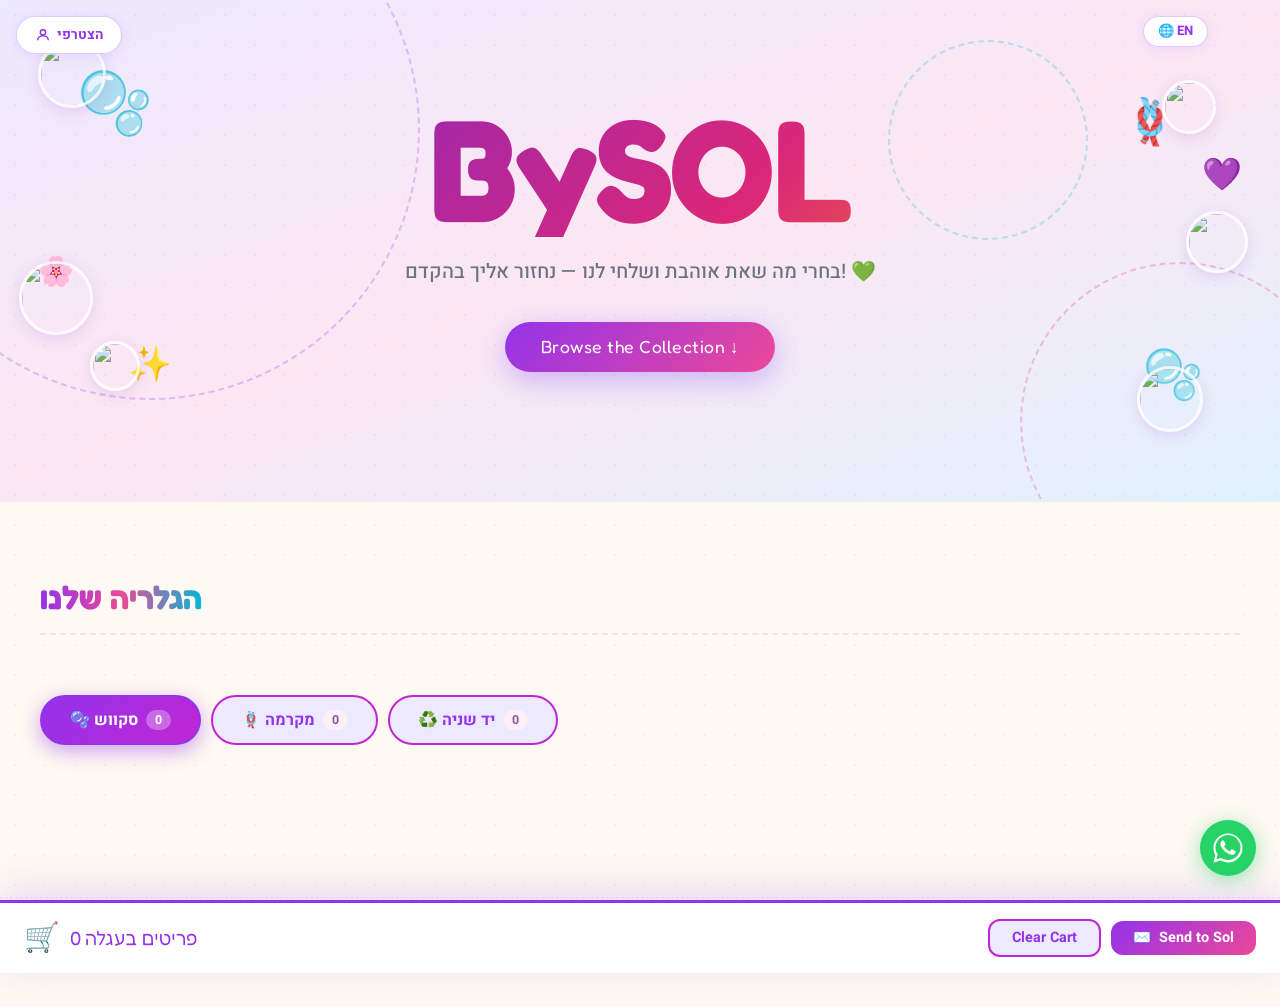
==== index.html @ fcae02ee "feat: set html lang=he dir=rtl as default + bump script v=14" ====
<!--
  BySOL — Slime & Macramé Shop
  Creator : Sol Ventura
  Version : 1.7
  Updated : 2026-06-08
-->
<!DOCTYPE html>
<html lang="he" dir="rtl">
<head>
  <meta charset="UTF-8"/>
  <meta name="viewport" content="width=device-width, initial-scale=1.0"/>
  <meta name="google-site-verification" content="s1tEIJts6XBBEKmQ_a1joGA5UiMg9QSO_iau49RVkS8" />
  <title>BySOL — סליים ומקרמה בעבודת יד | Sol Ventura</title>
  <meta name="description" content="BySOL — חנות סליים ומקרמה בעבודת יד של Sol Ventura. מגוון צבעים, טקסטורות וסגנונות. קנו אונליין ממש עכשיו!" />
  <link rel="canonical" href="https://venturatrend.co.il/" />

  <!-- Open Graph -->
  <meta property="og:type"        content="website" />
  <meta property="og:url"         content="https://venturatrend.co.il/" />
  <meta property="og:title"       content="BySOL — סליים ומקרמה בעבודת יד" />
  <meta property="og:description" content="חנות סליים ומקרמה בעבודת יד של Sol Ventura. מגוון צבעים, טקסטורות וסגנונות." />
  <meta property="og:image"       content="https://venturatrend.co.il/og-image.jpg" />
  <meta property="og:locale"      content="he_IL" />
  <meta property="og:site_name"   content="BySOL" />

  <!-- Twitter Card -->
  <meta name="twitter:card"        content="summary_large_image" />
  <meta name="twitter:title"       content="BySOL — סליים ומקרמה בעבודת יד" />
  <meta name="twitter:description" content="חנות סליים ומקרמה בעבודת יד של Sol Ventura." />
  <meta name="twitter:image"       content="https://venturatrend.co.il/og-image.jpg" />

  <!-- JSON-LD Structured Data -->
  <script type="application/ld+json">
  {
    "@context": "https://schema.org",
    "@graph": [
      {
        "@type": "WebSite",
        "@id": "https://venturatrend.co.il/#website",
        "url": "https://venturatrend.co.il/",
        "name": "BySOL",
        "description": "חנות סליים ומקרמה בעבודת יד של Sol Ventura",
        "inLanguage": "he"
      },
      {
        "@type": "Organization",
        "@id": "https://venturatrend.co.il/#organization",
        "name": "BySOL",
        "url": "https://venturatrend.co.il/",
        "logo": {
          "@type": "ImageObject",
          "url": "https://venturatrend.co.il/og-image.jpg"
        },
        "contactPoint": {
          "@type": "ContactPoint",
          "contactType": "customer service",
          "availableLanguage": "Hebrew"
        }
      },
      {
        "@type": "Store",
        "@id": "https://venturatrend.co.il/#store",
        "name": "BySOL",
        "url": "https://venturatrend.co.il/",
        "description": "חנות סליים ומקרמה בעבודת יד",
        "inLanguage": "he",
        "hasMap": "https://venturatrend.co.il/",
        "priceRange": "₪₪",
        "servesCuisine": null
      }
    ]
  }
  </script>
  <link rel="icon" href="data:image/svg+xml,<svg xmlns=%22http://www.w3.org/2000/svg%22 viewBox=%220 0 100 100%22><text y=%22.9em%22 font-size=%2290%22>🫏</text></svg>">
  <link rel="stylesheet" href="style.css?v=4">
</head>
<body>

<!-- PUBLIC VIEW -->
<div id="public-view">
  <header class="hero">
    <!-- Dashed rings -->
    <div class="hero-ring hero-ring-1"></div>
    <div class="hero-ring hero-ring-2"></div>
    <div class="hero-ring hero-ring-3"></div>
    <!-- Floating decorations -->
    <span class="float-deco" style="font-size:3.8rem;top:12%;left:6%;--dur:4.5s;--delay:0s;--r1:-8deg;--r2:6deg;--r3:-4deg">🫧</span>
    <span class="float-deco" style="font-size:2.8rem;top:18%;right:8%;--dur:5.5s;--delay:.8s;--r1:5deg;--r2:-7deg;--r3:3deg">🪢</span>
    <span class="float-deco" style="font-size:2.2rem;bottom:22%;left:10%;--dur:3.8s;--delay:.4s;--r1:-5deg;--r2:8deg;--r3:-6deg">✨</span>
    <span class="float-deco" style="font-size:3rem;bottom:18%;right:6%;--dur:5s;--delay:1.2s;--r1:7deg;--r2:-5deg;--r3:4deg">🫧</span>
    <span class="float-deco" style="font-size:1.8rem;top:50%;left:3%;--dur:4.2s;--delay:.6s;--r1:-4deg;--r2:6deg;--r3:-3deg">🌸</span>
    <span class="float-deco" style="font-size:2rem;top:30%;right:3%;--dur:6s;--delay:2s;--r1:6deg;--r2:-4deg;--r3:5deg">💜</span>
    <!-- Title -->
    <h1>BySOL</h1>
    <p class="hero-sub" data-i18n="heroSub">Pick what you love and send it to us — we'll get back to you soon! 💚</p>
    <div class="hero-cta">Browse the Collection ↓</div>
      <img class="hero-img-deco" fetchpriority="high" decoding="async" src="https://venturatrend.co.il/images/slime/1782496007569_IMG_0875.jpeg" alt="" style="width:68px;height:68px;top:8%;left:3%;--dur:4.8s;--delay:.3s;--r1:-6deg;--r2:4deg;--r3:-3deg">
    <img class="hero-img-deco" fetchpriority="high" decoding="async" src="https://venturatrend.co.il/images/slime/1782496113309_IMG_0871.jpeg" alt="" style="width:54px;height:54px;top:16%;right:5%;--dur:5.6s;--delay:1.1s;--r1:5deg;--r2:-6deg;--r3:3deg">
    <img class="hero-img-deco" fetchpriority="high" decoding="async" src="https://venturatrend.co.il/images/slime/1782496290277_IMG_0869.jpeg" alt="" style="width:74px;height:74px;top:52%;left:1.5%;--dur:4.2s;--delay:.7s;--r1:-4deg;--r2:7deg;--r3:-5deg">
    <img class="hero-img-deco" fetchpriority="high" decoding="async" src="https://venturatrend.co.il/images/slime/1782496226765_IMG_0866.jpeg" alt="" style="width:62px;height:62px;top:42%;right:2.5%;--dur:5.2s;--delay:1.5s;--r1:6deg;--r2:-5deg;--r3:4deg">
    <img class="hero-img-deco" fetchpriority="high" decoding="async" src="https://venturatrend.co.il/images/slime/1782496430067_IMG_0878.jpeg" alt="" style="width:50px;height:50px;bottom:22%;left:7%;--dur:6.1s;--delay:.2s;--r1:-5deg;--r2:4deg;--r3:-6deg">
    <img class="hero-img-deco" fetchpriority="high" decoding="async" src="https://venturatrend.co.il/images/slime/1782496071304_IMG_0868.jpeg" alt="" style="width:66px;height:66px;bottom:14%;right:6%;--dur:4.6s;--delay:2.1s;--r1:4deg;--r2:-8deg;--r3:5deg">
  </header>

  <main class="gallery-wrap">
    <div class="gallery-inner">
    <div class="action-bar">
      <h2 data-i18n="gallery">Our Gallery</h2>
      <div class="action-bar-right">
        <button class="btn btn-ghost" id="btn-clear-pub" onclick="clearSelection()" style="display:none;font-size:.82rem;padding:7px 14px">✕ Clear Cart</button>
        <button class="cart-icon-btn" id="cart-action-btn" onclick="sendMail()" style="display:none">
          🛒 Send to Sol
          <span class="cart-count-badge has-items" id="cart-badge-top">0</span>
        </button>
      </div>
    </div>

    <!-- Category tabs -->
    <div class="tab-bar">
      <button class="tab-btn slime-tab active" id="pub-tab-slime" onclick="switchPubTab('slime')">
        <span data-i18n="tabSquishy">🫧 Squishy</span> <span class="tab-count" id="pub-slime-count">0</span>
      </button>
      <button class="tab-btn macrame-tab" id="pub-tab-macrame" onclick="switchPubTab('macrame')">
        <span data-i18n="tabMacrame">🪢 Macramé</span> <span class="tab-count" id="pub-macrame-count">0</span>
      </button>
      <button class="tab-btn homemade-tab" id="pub-tab-homemade" onclick="switchPubTab('homemade')">
        <span data-i18n="tabHomemade">🏠 Home Made</span> <span class="tab-count" id="pub-homemade-count">0</span>
      </button>
    </div>

    <div class="tab-pane active" id="pub-slime-section">
      <div class="img-grid" id="pub-grid-slime"></div>
    </div>
    <div class="tab-pane" id="pub-macrame-section">
      <div class="img-grid" id="pub-grid-macrame"></div>
    </div>
    <div class="tab-pane" id="pub-homemade-section">
      <div class="img-grid" id="pub-grid-homemade"></div>
    </div>

    </div> <!-- /gallery-inner -->
  </main>

  <footer class="pub-footer">
    <a href="#" onclick="showLogin(); return false;">Admin Login</a>
    &nbsp;|&nbsp;
    <a href="privacy.html" style="font-size: .7rem; opacity: .7;">Privacy</a>
    <br>
    <span class="version-badge">BySOL · Sol Ventura · v1.0.0</span>
  </footer>
</div>

<!-- Floating send panel -->
<div class="send-panel" id="send-panel">
  <div class="send-panel-info">
    <span class="cart-panel-icon">🛒</span>
    <div class="cart-panel-text"><span id="panel-count">0</span> <span data-i18n="cartItems">items in your cart</span></div>
  </div>
  <div class="send-panel-btns">
    <button class="btn btn-ghost" onclick="clearSelection()">Clear Cart</button>
    <button class="btn btn-primary" onclick="sendMail()">✉️&nbsp; Send to Sol</button>
  </div>
</div>

<!-- LOGIN VIEW -->
<div id="login-view">
  <div class="login-card">
    <span class="lock-icon">🔐</span>
    <h2>Admin Login</h2>
    <p class="login-sub">BySOL Gallery Management</p>
    <div class="login-error" id="login-error">Incorrect username or password ❌</div>
    <div class="form-field">
      <label for="inp-user">Username</label>
      <input id="inp-user" type="text" placeholder="admin" autocomplete="off" spellcheck="false" onkeydown="if(event.key==='Enter') focusPass()" required>
    </div>
    <div class="form-field">
      <label for="inp-pass">Password</label>
      <input id="inp-pass" type="password" placeholder="••••••••" autocomplete="off" onkeydown="if(event.key==='Enter') doLogin()" required>
    </div>
    <button class="btn-login-submit" onclick="doLogin()">Login →</button>
    <p class="login-back-link"><a href="#" onclick="showPublic(); return false;">← Back to Gallery</a></p>
  </div>
</div>

<!-- ADMIN VIEW -->
<div id="admin-view">
  <nav class="admin-nav">
    <div class="brand">BySOL <em>| Admin</em> <span class="version-badge" style="margin-top:0;margin-left:8px">Sol Ventura · v1.0.0</span></div>
    <div class="admin-nav-right">
      <button class="btn btn-ghost" onclick="showPublic()" style="font-size:.85rem;padding:8px 16px">👁&nbsp; יציאה מ-Admin</button>
    </div>
  </nav>

  <div class="admin-body">

    <div class="stats-bar">
      <div class="stat-card"><div class="stat-num" id="stat-slime">0</div><div class="stat-lbl">🫧 Squishies</div></div>
      <div class="stat-card macrame"><div class="stat-num" id="stat-macrame">0</div><div class="stat-lbl">🪢 Macramé</div></div>
      <div class="stat-card homemade-card"><div class="stat-num" id="stat-homemade">0</div><div class="stat-lbl">🏠 Home Made</div></div>
    </div>

    <div class="cloud-chips">
      <span class="chip chip-bad" id="chip-github">🐙 GitHub: Not Set</span>
      <span class="chip chip-bad" id="chip-w3f">✉️ Web3Forms: Not Set</span>
    </div>

    
    <!-- Image Optimizer Tool -->
    <div class="settings-card" style="margin-top:16px;">
      <div style="padding:16px 20px 14px;display:flex;align-items:center;gap:12px;flex-wrap:wrap;">
        <span style="font-size:1rem;font-weight:700;color:#4f3b8c;">&#x1F5DC; Image Optimizer</span>
        <button id="batch-opt-btn" onclick="window.batchOptimizeImages&&window.batchOptimizeImages()" style="background:linear-gradient(135deg,#7c3aed,#a855f7);color:#fff;border:none;border-radius:8px;padding:8px 18px;font-size:.9rem;cursor:pointer;font-weight:600;transition:opacity .2s;" onmouseover="this.style.opacity='.8'" onmouseout="this.style.opacity='1'">&#9654; Run Optimizer</button>
        <span id="batch-opt-status" style="font-size:.85rem;color:#6b7280;min-width:0;"></span>
      </div>
    </div>
    <!-- Settings -->
    <div class="settings-card">
      <button class="settings-toggle" onclick="toggleSettings()">
        <span class="s-left">⚙️ Settings</span>
        <span class="s-status bad" id="settings-status">Not Configured</span>
      </button>
      <div class="settings-body" id="settings-body">

        <!-- GitHub -->
        <div class="service-section">
          <div class="service-title">🐙 GitHub — Image & Catalog Storage</div>
          <div class="service-body">
            <div class="setup-guide">
              <strong>One-time setup — Personal Access Token:</strong>
              <ol>
                <li>GitHub → click your profile picture (top right) → <strong>Settings</strong></li>
                <li>Scroll to the bottom of the left sidebar → <strong>Developer settings</strong></li>
                <li><strong>Personal access tokens</strong> → <strong>Fine-grained tokens</strong> → <strong>Generate new token</strong></li>
                <li>Token name: <code>SOL-CO</code> | Expiration: <strong>No expiration</strong></li>
                <li>Repository access → <strong>Only select repositories</strong> → choose <code>SOL-CO</code></li>
                <li>Permissions → Repository permissions → <strong>Contents: Read and write</strong></li>
                <li>Click <strong>Generate token</strong> — copy it immediately! (shown only once)</li>
              </ol>
            </div>
            <div class="sfield">
              <label>GITHUB REPO</label>
              <input id="s-gh-repo" type="text" value="hilikventura/SOL-CO" readonly style="background:#f1f5f9;color:#64748b;cursor:default" aria-label="GitHub Repository" required>
            </div>
            <div class="sfield">
              <label>PERSONAL ACCESS TOKEN</label>
              <div style="display:flex;gap:8px;align-items:center;">
                <input id="s-gh-token" type="password" placeholder="github_pat_..." style="flex:1" aria-label="Personal Access Token">
                <button onclick="testGithubConnection()" style="white-space:nowrap;padding:8px 14px;border:none;border-radius:10px;background:#8b5cf6;color:#fff;font-weight:700;cursor:pointer;font-size:13px;">🔗 Test</button>
              </div>
              <div id="gh-test-result" style="margin-top:6px;font-size:13px;display:none;"></div>
            </div>
            <div class="sfield">
              <label>CUSTOM DOMAIN (optional — leave blank to use GitHub Pages URL)</label>
              <input id="s-custom-domain" type="text" placeholder="bysolco.com" aria-label="Custom Domain (optional)">
            </div>
          </div>
        </div>

        <!-- Web3Forms -->
        <div class="service-section">
          <div class="service-title">✉️ Web3Forms — Email Sending</div>
          <div class="service-body">
            <div class="setup-guide">
              <strong>One-time setup:</strong>
              <ol>
                <li>Go to <a href="https://web3forms.com" target="_blank" rel="noopener">web3forms.com</a></li>
                <li>Enter <strong>solventura1215@gmail.com</strong> and confirm via email</li>
                <li>Copy the <strong>Access Key</strong></li>
              </ol>
            </div>
            <div class="sfield">
              <label>WEB3FORMS ACCESS KEY</label>
              <input id="s-w3f-key" type="text" placeholder="xxxxxxxx-xxxx-xxxx-xxxx-xxxxxxxxxxxx" aria-label="Web3Forms Access Key" required>
            </div>
            <div class="sfield">
              <label>EMAILJS SERVICE ID</label>
              <input id="s-ejs-service" type="text" placeholder="service_xxxxxxx" autocomplete="off" style="font-family:monospace"/>
            </div>
            <div class="sfield">
              <label>EMAILJS TEMPLATE ID</label>
              <input id="s-ejs-template" type="text" placeholder="template_xxxxxxx" autocomplete="off" style="font-family:monospace"/>
            </div>
            <div class="sfield">
              <label>EMAILJS PUBLIC KEY</label>
              <input id="s-ejs-pubkey" type="text" placeholder="xxxxxxxxxxxxxxxxxxxx" autocomplete="off" style="font-family:monospace"/>
            </div>
            <div class="sfield">
              <label>🍌 GEMINI AI KEY</label>
              <input id="s-gemini-key" type="text" placeholder="AIzaSy..." autocomplete="off" style="font-family:monospace">
              <small style="color:var(--muted);font-size:11px;display:block;margin-top:4px">→ aistudio.google.com › Get API Key (free)</small>
            </div>
          </div>
        </div>

        <button class="btn-save-settings" onclick="saveSettings()">💾 Save Settings</button>
      </div>
    </div>

    <!-- Upload zones -->
    <div class="upload-grid">
      <div class="upload-cat-wrap">
        <div class="upload-cat-label">🫧 Squishy Images</div>
        <div class="upload-zone" id="upload-zone-slime"
             onclick="document.getElementById('file-input-slime').click()"
             ondragover="onDragOver(event,'slime')" ondragleave="onDragLeave(event,'slime')" ondrop="onDrop(event,'slime')">
          <span class="upload-icon">📤</span>
          <h3>Drag or click to upload</h3>
          <p>JPG · PNG · WEBP · GIF</p>
          <span class="upload-hint">+ Add Squishy</span>
        </div>
        <input type="file" id="file-input-slime" accept="image/*" multiple onchange="handleUpload(this.files,'slime')" style="display:none"/ aria-label="Upload Slime images">
      </div>
      <div class="upload-cat-wrap">
        <div class="upload-cat-label">🪢 Macramé Images</div>
        <div class="upload-zone macrame-zone" id="upload-zone-macrame"
             onclick="document.getElementById('file-input-macrame').click()"
             ondragover="onDragOver(event,'macrame')" ondragleave="onDragLeave(event,'macrame')" ondrop="onDrop(event,'macrame')">
          <span class="upload-icon">📤</span>
          <h3>Drag or click to upload</h3>
          <p>JPG · PNG · WEBP · GIF</p>
          <span class="upload-hint">+ Add Macramé</span>
        </div>
        <input type="file" id="file-input-macrame" accept="image/*" multiple onchange="handleUpload(this.files,'macrame')" style="display:none"/ aria-label="Upload Macramé images">
      </div>
      <div class="upload-cat-wrap">
        <div class="upload-cat-label">🏠 Home Made Images</div>
        <div class="upload-zone homemade-zone" id="upload-zone-homemade"
             onclick="document.getElementById('file-input-homemade').click()"
             ondragover="onDragOver(event,'homemade')" ondragleave="onDragLeave(event,'homemade')" ondrop="onDrop(event,'homemade')">
          <span class="upload-icon">📤</span>
          <h3>Drag or click to upload</h3>
          <p>JPG · PNG · WEBP · GIF</p>
          <span class="upload-hint">+ Add Home Made</span>
        </div>
        <input type="file" id="file-input-homemade" accept="image/*" multiple onchange="handleUpload(this.files,'homemade')" style="display:none"/ aria-label="Upload Home Made images">
      </div>
    </div>

    <!-- Upload details modal -->
    <div class="udm-overlay" id="udm-overlay" style="display:none">
      <div class="udm-box">
        <h3>📝 Product Details</h3>
        <div class="udm-file" id="udm-filename"></div>
        <label class="udm-label">Product Name <span class="udm-required">*</span></label>
        <label for="udm-name">Product Name</label>
          <input class="udm-input" id="udm-name" type="text" placeholder="e.g. Pink Cloud Slime"
               oninput="this.classList.remove('err'); document.getElementById('udm-name-err').classList.remove('show')"
               onkeydown="if(event.key==='Enter') udmConfirm()" required>
        <div class="udm-err-msg" id="udm-name-err">Please enter a product name</div>
        <label class="udm-label">Price (₪) <span class="udm-required">*</span></label>
        <label for="udm-price">Price (₪)</label>
          <input class="udm-input" id="udm-price" type="number" min="1" step="1" placeholder="e.g. 45"
               oninput="this.classList.remove('err'); document.getElementById('udm-price-err').classList.remove('show')"
               onkeydown="if(event.key==='Enter') udmConfirm()" required min="0">
        <div class="udm-err-msg" id="udm-price-err">Please enter a valid price</div>
        <div class="udm-btns">
          <button class="udm-btn-cancel" onclick="udmCancel()">Cancel</button>
          <button class="udm-btn-ok"     onclick="udmConfirm()">✓ Upload</button>
        </div>
      </div>
    </div>

    <div class="upload-progress" id="upload-progress">
      <div style="font-size:.88rem;font-weight:700;color:var(--purple)">Uploading... <span id="prog-text"></span></div>
      <div class="progress-bar-track"><div class="progress-bar-fill" id="prog-fill"></div></div>
    </div>

    <div class="section-header">
      <h3>All Gallery Images</h3>
      <button class="btn btn-red" style="font-size:.85rem;padding:8px 16px" onclick="deleteAll()">🗑&nbsp; Delete All</button>
    </div>

    <!-- Admin category tabs -->
    <div class="admin-tab-bar">
      <button class="admin-tab-btn slime-tab active" id="admin-tab-slime" onclick="switchAdminTab('slime')">
        🫧 Squishy <span id="admin-slime-count">0</span>
      </button>
      <button class="admin-tab-btn macrame-tab" id="admin-tab-macrame" onclick="switchAdminTab('macrame')">
        🪢 Macramé <span id="admin-macrame-count">0</span>
      </button>
      <button class="admin-tab-btn homemade-tab" id="admin-tab-homemade" onclick="switchAdminTab('homemade')">
        🏠 Home Made <span id="admin-homemade-count">0</span>
      </button>
    </div>

    <div class="tab-pane active" id="admin-slime-pane">
      <div class="admin-grid" id="admin-grid-slime"></div>
    </div>
    <div class="tab-pane" id="admin-macrame-pane">
      <div class="admin-grid" id="admin-grid-macrame"></div>
    </div>
    <div class="tab-pane" id="admin-homemade-pane">
      <div class="admin-grid" id="admin-grid-homemade"></div>
    </div>

  </div>
</div>

<!-- Lightbox -->
<div class="lightbox-overlay" id="lightbox" onclick="closeLightbox(event)">
  <button class="lightbox-close" onclick="closeLightbox()">✕</button>
  <img class="lightbox-img" id="lightbox-img" src="[data-uri]" alt="" />
  <div class="lightbox-title" id="lightbox-title"></div>
</div>

<!-- Contact modal -->
<div class="modal-overlay" id="contact-modal" onclick="closeContactModal(event)">
  <div class="modal-box">
    <div class="contact-modal-title"><span style="font-size:1.6rem">📋</span><h3 data-he="הפרטים שלך" data-en="Your Details">Your Details</h3></div>
    <p class="contact-modal-sub" data-he="מלאו את הפרטים שלכם ונחזור אלייכם בקרוב 💚" data-en="Fill in your details and we'll get back to you soon 💚">Fill in your details and we'll get back to you soon 💚</p>
    <div class="contact-modal-grid">
      <div class="cfield"><label for="c-name" data-he="שם מלא *" data-en="Full Name *">Full Name *</label><input id="c-name" type="text" placeholder="Jane Smith" required></div>
      <div class="cfield"><label for="c-phone" data-he="טלפון *" data-en="Phone *">Phone *</label><input id="c-phone" type="tel" placeholder="+1-555-0000" required></div>
      <div class="cfield"><label for="c-email" data-he="אימייל" data-en="Email">Email</label><input id="c-email" type="email" placeholder="jane@gmail.com" /></div>
      <div class="cfield"><label for="c-address" data-he="כתובת" data-en="Address">Address</label><input id="c-address" type="text" placeholder="Street, City" /></div>
    </div>
    <div class="contact-err" id="contact-err">Please fill in name and phone ❌</div>
    <div class="modal-footer">
      <button class="btn btn-ghost" onclick="closeContactModal()">Cancel</button>
      <button class="btn btn-primary" onclick="submitWithContact()">✉️ Send to Sol</button>
    </div>
  </div>
</div>

<!-- Fallback modal -->
<div class="modal-overlay" id="fallback-modal" onclick="closeFallbackModal(event)">
  <div class="modal-box">
    <h3>📋 Selected Items</h3>
    <p>Copy the text below and send it to Sol manually via WhatsApp or email.</p>
    <textarea class="modal-textarea" id="fallback-text" rows="9" readonly aria-label="Order summary text"></textarea>
    <div class="modal-footer">
      <button class="btn btn-ghost" onclick="closeFallbackModal()">Close</button>
      <button class="btn btn-primary" onclick="copyFallbackText()">📋 Copy Text</button>
    </div>
  </div>
</div>

<div class="toast" id="toast"></div>



  

<!-- ══ MEMBER NAV ══ -->
<div class="member-nav">
  <button class="member-btn" id="member-btn" onclick="openAuthModal()">
    <svg viewBox="0 0 24 24" fill="none" stroke="currentColor" stroke-width="2.2"><circle cx="12" cy="8" r="4"/><path d="M4 20c0-4 3.6-7 8-7s8 3 8 7"/></svg>
    <span id="member-label" data-i18n="join">הצטרפי</span>
  </button>
</div>

<!-- Language toggle -->
<button class="lang-toggle" id="lang-toggle" onclick="toggleLang()" title="Switch language / החלף שפה">🌐 EN</button>

<!-- WhatsApp contact button -->
<a class="wa-btn" id="wa-btn" title="Chat on WhatsApp" onclick="(function(){var p=['972','584','456','558'];var msg=document.getElementById('wa-msg');var txt=msg?(window.i18n&&window.i18n('waMsg')||msg.dataset.he):'היי סול! 👋';var isMobile=/iPhone|Android/i.test(navigator.userAgent);var base=isMobile?'https://api.whatsapp.com/send':'https://web.whatsapp.com/send';window.open(base+'?phone='+p.join('')+'&text='+encodeURIComponent(txt),'_blank');return false;})()" href="#" aria-label="WhatsApp">
  <svg viewBox="0 0 32 32" xmlns="http://www.w3.org/2000/svg"><path d="M16 .5C7.44.5.5 7.44.5 16c0 2.83.74 5.49 2.04 7.8L.5 31.5l7.93-2.08A15.45 15.45 0 0016 31.5C24.56 31.5 31.5 24.56 31.5 16S24.56.5 16 .5zm0 28.3a13.28 13.28 0 01-6.77-1.85l-.49-.29-5.07 1.33 1.35-4.93-.32-.51A13.3 13.3 0 1116 28.8zm7.3-9.97c-.4-.2-2.36-1.16-2.73-1.3-.37-.13-.63-.2-.9.2s-1.03 1.3-1.26 1.57c-.23.27-.47.3-.87.1-.4-.2-1.69-.62-3.22-1.98-1.19-1.06-1.99-2.37-2.22-2.77-.23-.4-.02-.61.17-.81.18-.18.4-.47.6-.7.2-.23.27-.4.4-.67.13-.27.07-.5-.03-.7-.1-.2-.9-2.16-1.23-2.96-.32-.78-.65-.67-.9-.68h-.77c-.27 0-.7.1-1.06.5s-1.4 1.37-1.4 3.33 1.44 3.87 1.64 4.13c.2.27 2.83 4.32 6.86 6.06.96.41 1.7.66 2.29.85.96.3 1.84.26 2.53.16.77-.12 2.36-.97 2.7-1.9.33-.93.33-1.73.23-1.9-.1-.17-.37-.27-.77-.47z"/></svg>
</a>
<span id="wa-msg" data-he="היי סול! 👋 ראיתי את החנות שלך ורציתי לשאול..." data-en="Hey Sol! 👋 I saw your shop and wanted to ask..." style="display:none"></span>

<!-- ══ AUTH MODAL ══ -->
<div id="auth-modal" class="modal-overlay" style="display:none" onclick="if(event.target===this)closeAuthModal()">
  <div class="auth-box">
    <button class="auth-close" onclick="closeAuthModal()">✕</button>

    <!-- Login Panel -->
    <div id="panel-login">
      <div class="auth-tabs">
        <button class="auth-tab active" onclick="switchAuthTab('login')" data-i18n="loginTab">כניסה</button>
        <button class="auth-tab" onclick="switchAuthTab('register')" data-i18n="registerTab">הצטרפות</button>
      </div>
      <h2 data-i18n="welcomeTitle">ברוכה הבאה 💜</h2>
      <p class="auth-sub" data-i18n="enterDetails">הכניסי את הפרטים שלך</p>
      <input class="auth-input" id="login-email" type="email" placeholder="אימייל" data-i18n-placeholder="emailPh" autocomplete="email" />
      <input class="auth-input" id="login-pass" type="password" placeholder="סיסמה" data-i18n-placeholder="passPh" autocomplete="current-password" />
      <div class="auth-err" id="login-err"></div>
      <button class="btn btn-primary auth-btn" onclick="doMemberLogin()" data-i18n="loginBtn">כניסה לאזור החברות</button>
      <button class="auth-forgot-link" onclick="switchAuthTab('forgot')" data-i18n="forgotLink">שכחתי סיסמה</button>
    </div>

    <!-- Register Panel -->
    <div id="panel-register" style="display:none">
      <div class="auth-tabs">
        <button class="auth-tab" onclick="switchAuthTab('login')" data-i18n="loginTab">כניסה</button>
        <button class="auth-tab active" onclick="switchAuthTab('register')" data-i18n="registerTab">הצטרפות</button>
      </div>
      <h2 data-i18n="joinTitle">הצטרפי למשפחה 🌸</h2>
      <p class="auth-sub" data-i18n="joinSub">חברות מקבלות 10% הנחה ותוכן בלעדי</p>
      <input class="auth-input" id="reg-name" type="text" placeholder="שם פרטי" data-i18n-placeholder="firstNamePh" autocomplete="given-name" />
      <input class="auth-input" id="reg-email" type="email" placeholder="אימייל" data-i18n-placeholder="emailPh" autocomplete="email" oninput="checkRegEmail(this.value)" />
      <div id="reg-exists-hint" style="display:none" class="auth-exists-hint" data-i18n-html="existsHint"><span data-i18n="existsHintText">כתובת זו כבר רשומה — </span><button class="auth-inline-link" onclick="switchAuthTab('login')" data-i18n="loginInstead">התחברי במקום</button></div>
      <input class="auth-input" id="reg-pass" type="password" placeholder="סיסמה (6+ תווים)" data-i18n-placeholder="passMinPh" autocomplete="new-password" />
      <div class="auth-err" id="reg-err"></div>
      <button class="btn btn-primary auth-btn" onclick="doMemberRegister()" data-i18n="joinFreeBtn">הצטרפות חינם ✨</button>
    </div>

    <!-- Forgot Password Panel -->
    <div id="panel-forgot" style="display:none">
      <div class="auth-tabs"><button class="auth-tab" onclick="switchAuthTab('login')" data-i18n="loginTab">כניסה</button><button class="auth-tab" onclick="switchAuthTab('register')" data-i18n="registerTab">הצטרפות</button></div>
      <h2 data-i18n="resetTitle">שחזור סיסמא 🔑</h2>
      <div id="forgot-step1">
        <p class="auth-sub" data-i18n="resetSub">הכניסי את האימייל שלך ונשלח קישור לאיפוס הסיסמא</p>
        <input class="auth-input" id="forgot-email" type="email" placeholder="אימייל רשום" data-i18n-placeholder="regEmailPh" autocomplete="email" />
        <div class="auth-err" id="forgot-err"></div>
        <div class="auth-success" id="forgot-ok" style="display:none"></div>
        <button class="btn btn-primary auth-btn" onclick="doSendResetLink()" data-i18n="sendResetBtn">שלח קישור לאיפוס 📧</button>
        <button class="btn btn-ghost" style="width:100%;margin-top:8px" onclick="switchAuthTab('login')" data-i18n="backToLogin">← חזרה לכניסה</button>
      </div>
      <div id="forgot-step2" style="display:none">
        <p class="auth-sub" data-i18n="enterNewPass">הכניסי סיסמא חדשה</p>
        <input class="auth-input" id="forgot-newpass" type="password" placeholder="סיסמא חדשה (6+ תווים)" data-i18n-placeholder="newPassPh" autocomplete="new-password" />
        <input class="auth-input" id="forgot-newpass2" type="password" placeholder="אימות סיסמא" data-i18n-placeholder="confirmPassPh" autocomplete="new-password" />
        <div class="auth-err" id="forgot-err2"></div>
        <div class="auth-success" id="forgot-ok2" style="display:none"></div>
        <button class="btn btn-primary auth-btn" onclick="doSetNewPassword()" data-i18n="savePassBtn">שמירת סיסמא חדשה ✅</button>
      </div>
    </div>

    <!-- Profile Panel -->
    <div id="panel-profile" style="display:none">
      <div class="member-avatar">💜</div>
      <h2 id="profile-greeting">שלום!</h2>
      <div class="member-vip-badge" data-i18n="vipBadge">✨ חברה VIP</div>
      <ul class="member-perks">
        <li data-i18n="perk1">10% הנחה על כל המוצרים</li>
        <li data-i18n="perk2">גישה לתוכן בלעדי</li>
        <li data-i18n="perk3">עגלת קניות שמורה</li>
      </ul>
      <button class="auth-logout" onclick="doMemberLogout()" data-i18n="logout">התנתקות</button>
    </div>
  </div>
</div>





<link rel="preconnect" href="https://cdn.jsdelivr.net" crossorigin>
  <link rel="preconnect" href="https://fonts.googleapis.com">
  <link rel="preconnect" href="https://fonts.gstatic.com" crossorigin>
  





<!-- DK popup -->
<div id="dk-popup">
  <div id="dk-bbl" data-i18n="dkBbl">Great choice! Thanks ��💜</div>
  <video id="dk-img" src="images/donky.mp4" playsinline webkit-playsinline muted preload="auto" style="display:block"></video>
</div>

  <script defer src="https://cdn.jsdelivr.net/npm/browser-image-compression@2.0.2/dist/browser-image-compression.min.js"></script>
  <script defer src="https://cdn.jsdelivr.net/npm/@emailjs/browser@4/dist/email.min.js"></script>
  <script defer src="script.js?v=14"></script>
</body>
</html>
---- style.css ----
@import url('https://fonts.googleapis.com/css2?family=Fredoka+One&family=Heebo:wght@300;400;600;700;800&display=swap');
    *, *::before, *::after { box-sizing: border-box; margin: 0; padding: 0; }
    :root {
      --green:   #4ade80;
      --teal:    #2dd4bf;
      --purple:  #A855C8;
      --purple2: #D08BE0;
      --pink:    #F472B6;
      --amber:   #f59e0b;
      --bg:      #FDF0FA;
      --surface: #FEF7FF;
      --text:    #2D1A3D;
      --muted:   #8B5A9A;
      --border:  #E8C7F0;
      --radius:  16px;
      --shadow:  0 4px 20px rgba(168,85,200,.10);
      --shadow-lg: 0 12px 40px rgba(168,85,200,.18);
    }
    html { scroll-behavior: smooth; }
    body {
      font-family: 'Heebo', Arial, sans-serif;
      background: var(--bg); color: var(--text);
      min-height: 100vh; direction: ltr;
      -webkit-font-smoothing: antialiased;
    }
    .view { display: none; }
    #public-view { display: block; }
    #login-view  { display: flex; }
    #admin-view  { display: block; }
    body.show-login #public-view, body.show-login #admin-view,
    body.show-admin #public-view, body.show-admin #login-view { display: none; }
    body.show-login #login-view { display: flex; }
    body.show-admin #admin-view { display: block; }
    body:not(.show-login):not(.show-admin) #login-view,
    body:not(.show-login):not(.show-admin) #admin-view { display: none; }
    .btn {
      display: inline-flex; align-items: center; justify-content: center; gap: 6px;
      border: none; cursor: pointer; border-radius: 12px;
      font-family: 'Heebo', Arial, sans-serif; font-weight: 700; font-size: .9rem;
      padding: 10px 22px;
      transition: transform .15s, box-shadow .15s, opacity .15s, background .15s;
      white-space: nowrap; line-height: 1;
    }
    .btn:hover:not(:disabled) { transform: translateY(-2px); box-shadow: 0 8px 24px rgba(0,0,0,.16); }
    .btn:active:not(:disabled) { transform: translateY(0); }
    .btn:disabled { opacity: .38; cursor: not-allowed; transform: none !important; box-shadow: none !important; }
    .btn-primary { background: linear-gradient(135deg, var(--purple), var(--pink)); color: #fff; }
    .btn-ghost   { background: #ede9fe; border: 2px solid var(--purple2); color: var(--purple); font-weight: 700; }
    .btn-ghost:hover:not(:disabled) { background: var(--purple); color: #fff; border-color: var(--purple); }
    .btn-red     { background: #fef2f2; color: #dc2626; border: none; }
    .btn-red:hover:not(:disabled) { background: #fee2e2; }
    #public-view { min-height: 100vh; display: flex; flex-direction: column; background: #fef9f2; }
    .float-deco {
      position: absolute; pointer-events: none; user-select: none;
      animation: floatDeco var(--dur,5s) ease-in-out infinite;
      animation-delay: var(--delay,0s); will-change: transform;
    }
    @keyframes floatDeco {
      0%,100% { transform: translate(var(--px,0px),calc(0px   + var(--py,0px))) rotate(var(--r1,-6deg)) scale(1); }
      40%     { transform: translate(var(--px,0px),calc(-22px  + var(--py,0px))) rotate(var(--r2, 8deg)) scale(1.06); }
      70%     { transform: translate(var(--px,0px),calc(-10px  + var(--py,0px))) rotate(var(--r3,-3deg)) scale(0.97); }
    }
    .hero-img-deco {
      position: absolute; pointer-events: none; border-radius: 50%;
      object-fit: cover; will-change: transform;
      animation: floatDeco var(--dur,5s) ease-in-out infinite;
      animation-delay: var(--delay,0s);
      border: 3px solid rgba(255,255,255,.85);
      box-shadow: 0 4px 16px rgba(168,85,200,.22);
      opacity: .9;
    }
    .hero {
      background: linear-gradient(160deg, #FEF7FF 0%, #FDF0FA 55%, #F5E0FF 100%);
      padding: 100px 24px 130px; text-align: center; position: relative; overflow: hidden;
    }
    .hero-ring {
      position: absolute; border-radius: 50%; border: 2px dashed;
      pointer-events: none;
    }
    .hero-ring-1 { width:540px;height:540px; top:-140px; left:-120px; border-color:rgba(139,92,246,.12); will-change:transform,opacity; }
    .hero-ring-2 { width:320px;height:320px; bottom:-80px; right:-60px; border-color:rgba(244,114,182,.15); will-change:transform,opacity; }
    .hero-ring-3 { width:200px;height:200px; top:40px; right:15%; border-color:rgba(45,212,191,.2); will-change:transform,opacity; }
    .hero h1 {
      font-family: 'Fredoka One', cursive;
      font-size: clamp(4.5rem, 14vw, 9rem);
      line-height: .95; letter-spacing: -3px; position: relative;
      background: linear-gradient(135deg, #6d28d9 0%, #db2777 60%, #f59e0b 100%);
      -webkit-background-clip: text; -webkit-text-fill-color: transparent; background-clip: text;
    }
    .hero-sub {
      color: #6b7280; margin-top: 20px; position: relative;
      font-size: clamp(1rem, 2.5vw, 1.25rem); font-weight: 500; max-width: 480px; margin-inline: auto;
    }
    .hero-cta {
      display: inline-block; margin-top: 36px; position: relative;
      background: linear-gradient(135deg, var(--purple), var(--pink));
      color: #fff; border-radius: 999px; padding: 14px 36px;
      font-family: 'Fredoka One', cursive; font-size: 1.1rem; letter-spacing: .5px;
      box-shadow: 0 8px 30px rgba(139,92,246,.4); cursor: pointer;
      animation: ctaPulse 3s ease-in-out infinite;
    }
    @keyframes ctaPulse {
      0%,100% { box-shadow: 0 8px 30px rgba(139,92,246,.4); }
      50%      { box-shadow: 0 12px 40px rgba(139,92,246,.65); }
    }
    @keyframes heroFloat {
      0%,100% { transform: translateY(0) rotate(-3deg); }
      50%      { transform: translateY(-16px) rotate(3deg); }
    }
    .gallery-wrap {
      flex: 1; padding: 60px 24px 120px; position: relative;
      background: #fef9f2;
    }
    .gallery-wrap::before {
      content: ''; position: fixed; inset: 0; z-index: 0;
      background-image: radial-gradient(circle, rgba(139,92,246,.07) 1px, transparent 1px);
      background-size: 30px 30px; pointer-events: none;
    }
    .gallery-inner { max-width: 1200px; margin: 0 auto; position: relative; z-index: 1; }
    .action-bar {
      position: sticky; top: 0; z-index: 100;
      background: rgba(254,249,242,.95); backdrop-filter: blur(14px);
      border-bottom: 2px dashed rgba(139,92,246,.13);
      padding: 16px 0; margin-bottom: 60px;
      display: flex; align-items: center; justify-content: space-between; gap: 12px; flex-wrap: wrap;
    }
    .action-bar h2 { font-family: 'Fredoka One', cursive; font-size: 1.6rem; color: var(--text); }
    .action-bar-right { display: flex; align-items: center; gap: 10px; flex-wrap: wrap; }
    .sel-badge {
      background: var(--purple); color: #fff; border-radius: 999px; padding: 5px 16px;
      font-size: .84rem; font-weight: 700; opacity: 0; transform: scale(.85);
      transition: opacity .2s, transform .2s; pointer-events: none;
    }
    .sel-badge.visible { opacity: 1; transform: scale(1); }
    .tab-bar {
      display: flex; gap: 10px; margin-bottom: 32px; flex-wrap: wrap;
    }
    .tab-btn {
      display: flex; align-items: center; gap: 8px;
      padding: 11px 28px; border-radius: 999px; border: 2px solid var(--purple2);
      background: #ede9fe; font-weight: 800; cursor: pointer; font-size: 1rem;
      font-family: 'Heebo', sans-serif; transition: all .2s; color: var(--purple);
    }
    .tab-btn:hover { border-color: var(--purple); background: #ddd6fe; color: var(--purple); }
    .tab-btn.active.slime-tab  { background: var(--purple); color: #fff; border-color: var(--purple); }
    .tab-btn.active.macrame-tab { background: var(--amber);  color: #fff; border-color: var(--amber); }
    .tab-count {
      background: rgba(255,255,255,.3); border-radius: 999px;
      padding: 1px 9px; font-size: .78rem; font-weight: 700;
    }
    .tab-btn:not(.active) .tab-count {
      background: var(--bg); color: var(--muted);
    }
    .tab-pane { display: none; }
    .tab-pane.active { display: block; }
    .cat-section { margin-bottom: 0; }
    .cat-count-badge {
      background: #fff; border: 1.5px solid var(--border);
      color: var(--muted); border-radius: 999px; padding: 4px 14px; font-size: .8rem; font-weight: 700;
    }
    .img-grid { display: grid; grid-template-columns: repeat(auto-fill, minmax(210px, 1fr)); gap: 20px; }
    .prod-card {
      background: #fff; border-radius: 14px; overflow: hidden;
      border: 2px solid #ede8f8;
      box-shadow: 0 2px 14px rgba(0,0,0,.07);
      transition: box-shadow .25s, transform .25s, border-color .2s;
      display: flex; flex-direction: column; position: relative;
    }
    .prod-card:hover {
      box-shadow: 0 10px 36px rgba(139,92,246,.16);
      transform: translateY(-5px);
      border-color: #c4b5fd;
    }
    .prod-card.in-cart {
      border-color: var(--purple);
      box-shadow: 0 0 0 3px rgba(139,92,246,.18), 0 10px 28px rgba(139,92,246,.15);
    }
    .prod-img {
      position: relative; aspect-ratio: 1/1; overflow: hidden;
      background: #f8f6ff; cursor: zoom-in;
    }
    .prod-img img {
      position: absolute; inset: 0; width: 100%; height: 100%;
      object-fit: cover; display: block; transition: transform .4s ease;
    }
    .prod-card:hover .prod-img img { transform: scale(1.07); }
    .prod-in-cart-badge {
      position: absolute; top: 10px; left: 10px; z-index: 3;
      background: var(--purple); color: #fff; border-radius: 50%;
      width: 32px; height: 32px; display: none; align-items: center; justify-content: center;
      font-size: 14px; font-weight: 800; box-shadow: 0 2px 8px rgba(139,92,246,.4);
    }
    .prod-card.in-cart .prod-in-cart-badge { display: flex; }
    .prod-badge {
      position: absolute; top: 0; right: 0; z-index: 2;
      background: linear-gradient(135deg, var(--purple), var(--pink));
      color: #fff; font-size: .7rem; font-weight: 800;
      padding: 5px 12px 5px 16px; border-radius: 0 0 0 12px; letter-spacing: .3px;
    }
    .prod-info { padding: 12px 14px 14px; display: flex; flex-direction: column; gap: 8px; flex: 1; }
    .prod-title {
      font-size: .94rem; font-weight: 700; color: var(--text); line-height: 1.35;
      min-height: 2.6em; overflow: hidden; display: -webkit-box;
      -webkit-line-clamp: 2; -webkit-box-orient: vertical;
    }
    .prod-title.untitled { color: var(--muted); font-style: italic; font-weight: 500; }
    .prod-price-row { display: flex; align-items: baseline; gap: 6px; min-height: 1.6em; }
    .prod-price-val { font-size: 1.15rem; font-weight: 800; color: var(--purple); }
    .prod-price-tbd { font-size: .8rem; color: var(--muted); }
    .prod-btns { display: flex; gap: 8px; }
    .btn-cart {
      flex: 1.4; background: var(--purple); color: #fff; border: none;
      border-radius: 8px; padding: 9px 6px; cursor: pointer;
      font-family: 'Heebo', sans-serif; font-size: .8rem; font-weight: 700;
      display: flex; align-items: center; justify-content: center; gap: 4px;
      transition: background .15s, transform .15s;
    }
    .btn-cart:hover { background: #6d28d9; transform: translateY(-1px); }
    .prod-card.in-cart .btn-cart { background: #16a34a; }
    .btn-buy {
      flex: 1; background: #ede9fe; color: var(--purple);
      border: 2px solid var(--purple); border-radius: 8px; padding: 8px 6px; cursor: pointer;
      font-family: 'Heebo', sans-serif; font-size: .8rem; font-weight: 700;
      display: flex; align-items: center; justify-content: center;
      transition: background .15s, color .15s, transform .15s;
    }
    .btn-buy:hover { background: var(--purple); color: #fff; transform: translateY(-1px); }
    .cart-icon-btn {
      position: relative; background: var(--purple); color: #fff; border: none;
      border-radius: 12px; padding: 9px 18px; cursor: pointer;
      font-family: 'Heebo', sans-serif; font-size: .9rem; font-weight: 700;
      display: flex; align-items: center; gap: 8px;
      transition: background .15s, transform .15s;
    }
    .cart-icon-btn:hover { background: #6d28d9; transform: translateY(-1px); }
    .cart-count-badge {
      background: var(--pink); color: #fff; border-radius: 50%;
      width: 20px; height: 20px; font-size: .72rem; font-weight: 800;
      align-items: center; justify-content: center;
      display: none;
    }
    .cart-count-badge.has-items { display: flex; }
    .empty-state {
      grid-column: 1/-1; text-align: center; padding: 80px 20px; color: var(--muted);
    }
    .empty-state .empty-icon { font-size: 5rem; margin-bottom: 16px; display: block; animation: heroFloat 3s ease-in-out infinite; will-change: transform; }
    .empty-state p { font-size: 1.05rem; line-height: 1.7; }
    .lightbox-overlay {
      position: fixed; inset: 0; background: rgba(0,0,0,.88);
      backdrop-filter: blur(10px); z-index: 9500;
      display: flex; align-items: center; justify-content: center; padding: 24px;
      opacity: 0; pointer-events: none; transition: opacity .3s;
    }
    .lightbox-overlay.open { opacity: 1; pointer-events: all; }
    .lightbox-img {
      max-width: 88vw; max-height: 84vh; border-radius: 20px;
      box-shadow: 0 40px 100px rgba(0,0,0,.6);
      transform: scale(.88); transition: transform .35s cubic-bezier(.34,1.56,.64,1);
      object-fit: contain;
    }
    .lightbox-overlay.open .lightbox-img { transform: scale(1); }
    .lightbox-close {
      position: absolute; top: 20px; right: 20px;
      background: rgba(255,255,255,.15); border: none; color: #fff;
      width: 46px; height: 46px; border-radius: 50%; font-size: 1.5rem;
      cursor: pointer; display: flex; align-items: center; justify-content: center;
      backdrop-filter: blur(4px); transition: background .2s, transform .2s;
    }
    .lightbox-close:hover { background: rgba(255,255,255,.3); transform: scale(1.1); }
    .lightbox-title {
      position: absolute; bottom: 24px; left: 50%; transform: translateX(-50%);
      background: rgba(0,0,0,.6); color: #fff; border-radius: 999px;
      padding: 8px 20px; font-family: 'Fredoka One', cursive; font-size: 1rem;
      backdrop-filter: blur(6px); white-space: nowrap;
    }
    .send-panel {
      position: fixed; bottom: 0; left: 0; right: 0; z-index: 200;
      background: rgba(255,255,255,.98); border-top: 3px solid var(--purple);
      box-shadow: 0 -8px 40px rgba(139,92,246,.2); padding: 14px 24px;
      display: flex; align-items: center; justify-content: space-between; gap: 16px; flex-wrap: wrap;
      transform: translateY(100%); transition: transform .35s cubic-bezier(.4,0,.2,1);
      backdrop-filter: blur(14px);
    }
    .send-panel.visible { transform: translateY(0); }
    .send-panel-info { display: flex; align-items: center; gap: 10px; }
    .cart-panel-icon { font-size: 1.8rem; }
    .cart-panel-text { font-family: 'Fredoka One', cursive; font-size: 1.05rem; color: var(--text); }
    .cart-panel-text span { color: var(--purple); font-size: 1.2rem; }
    .send-panel-btns { display: flex; gap: 10px; align-items: center; }
    .pub-footer { text-align: center; padding: 24px 20px 32px; border-top: 1px dashed rgba(139,92,246,.15); background: #fef9f2; }
    .pub-footer a { font-size: .78rem; color: #cbd5e1; text-decoration: none; transition: color .2s; }
    .pub-footer a:hover { color: var(--purple); }
    .version-badge {
      display: inline-flex; align-items: center; gap: 6px; margin-top: 8px;
      font-size: .7rem; color: #94a3b8; font-family: monospace;
      background: #f1f5f9; border: 1px solid #e2e8f0; border-radius: 999px; padding: 2px 10px;
    }
    #login-view {
      min-height: 100vh; align-items: center; justify-content: center; padding: 24px;
      background: linear-gradient(135deg, #34d399, #2dd4bf 40%, #818cf8 70%, #c084fc);
    }
    .login-card {
      background: var(--surface); border-radius: 24px; padding: 52px 44px;
      width: 100%; max-width: 420px; box-shadow: 0 28px 72px rgba(0,0,0,.22); text-align: center;
    }
    .login-card .lock-icon { font-size: 3.2rem; margin-bottom: 12px; display: block; }
    .login-card h2 { font-family: 'Fredoka One', cursive; font-size: 2rem; margin-bottom: 6px; }
    .login-card .login-sub { color: var(--muted); font-size: .9rem; margin-bottom: 32px; }
    .form-field { margin-bottom: 18px; text-align: left; }
    .form-field label { display: block; font-size: .83rem; font-weight: 700; color: #374151; margin-bottom: 7px; }
    .form-field input {
      width: 100%; padding: 13px 16px; border: 2px solid var(--border); border-radius: 12px;
      font-size: .98rem; font-family: 'Heebo', Arial, sans-serif; outline: none;
      transition: border-color .2s, box-shadow .2s; direction: ltr; text-align: left; color: var(--text); background: #fff;
    }
    .form-field input:focus { border-color: var(--purple2); box-shadow: 0 0 0 4px rgba(167,139,250,.18); }
    .form-field input::placeholder { color: #b0b8c8; }
    .login-error {
      background: #fef2f2; color: #dc2626; border: 1.5px solid #fecaca;
      border-radius: 10px; padding: 10px 14px; font-size: .86rem; font-weight: 600;
      margin-bottom: 16px; display: none; text-align: center;
    }
    .login-error.show { display: block; }
    .btn-login-submit {
      width: 100%; background: linear-gradient(135deg, var(--purple), var(--pink));
      color: #fff; border: none; border-radius: 13px; padding: 15px;
      font-size: 1.05rem; font-family: 'Heebo', Arial, sans-serif; font-weight: 700;
      cursor: pointer; margin-top: 8px; transition: transform .15s, box-shadow .15s;
    }
    .btn-login-submit:hover { transform: translateY(-2px); box-shadow: 0 10px 28px rgba(139,92,246,.4); }
    .login-back-link { margin-top: 22px; font-size: .86rem; color: var(--muted); }
    .login-back-link a { color: var(--purple); font-weight: 700; text-decoration: none; }
    #admin-view { min-height: 100vh; background: #f1f5f9; }
    .admin-nav {
      background: var(--surface); border-bottom: 2px solid var(--border);
      padding: 0 32px; height: 64px;
      display: flex; align-items: center; justify-content: space-between;
      box-shadow: 0 2px 12px rgba(0,0,0,.06); position: sticky; top: 0; z-index: 50;
    }
    .admin-nav .brand { font-family: 'Fredoka One', cursive; font-size: 1.45rem; }
    .admin-nav .brand em { color: var(--purple); font-style: normal; }
    .admin-nav-right { display: flex; gap: 10px; align-items: center; }
    .admin-body { max-width: 1160px; margin: 0 auto; padding: 40px 24px 80px; }
    .stats-bar { display: flex; gap: 16px; margin-bottom: 24px; flex-wrap: wrap; }
    .stat-card {
      background: var(--surface); border-radius: 14px; padding: 18px 24px;
      box-shadow: var(--shadow); flex: 1; min-width: 140px; border-left: 4px solid var(--purple2);
    }
    .stat-card.macrame { border-left-color: var(--amber); }
    .stat-card .stat-num { font-size: 2rem; font-weight: 800; color: var(--purple); line-height: 1; }
    .stat-card.macrame .stat-num { color: var(--amber); }
    .stat-card .stat-lbl { font-size: .82rem; color: var(--muted); font-weight: 600; margin-top: 4px; }
    .cloud-chips { display: flex; gap: 8px; flex-wrap: wrap; margin-bottom: 24px; }
    .chip { font-size: .78rem; font-weight: 700; border-radius: 999px; padding: 5px 13px; }
    .chip-ok  { background: #dcfce7; color: #16a34a; }
    .chip-bad { background: #fef2f2; color: #dc2626; }
    .settings-card {
      background: var(--surface); border-radius: 18px; box-shadow: var(--shadow);
      margin-bottom: 32px; overflow: hidden; border: 1.5px solid var(--border);
    }
    .settings-toggle {
      width: 100%; background: none; border: none; padding: 16px 20px;
      display: flex; align-items: center; justify-content: space-between;
      cursor: pointer; font-family: 'Heebo', Arial, sans-serif;
      font-size: .95rem; font-weight: 700; color: var(--text); transition: background .15s;
    }
    .settings-toggle:hover { background: #f8fafc; }
    .settings-toggle .s-left { display: flex; align-items: center; gap: 10px; }
    .settings-toggle .s-status { font-size: .78rem; font-weight: 700; padding: 3px 10px; border-radius: 999px; }
    .s-status.ok  { background: #dcfce7; color: #16a34a; }
    .s-status.bad { background: #fef2f2; color: #dc2626; }
    .settings-body { padding: 0 20px 20px; border-top: 1px solid var(--border); display: none; }
    .settings-body.open { display: block; }
    .service-section { margin-top: 20px; border: 1.5px solid var(--border); border-radius: 14px; overflow: hidden; }
    .service-title {
      background: #f8fafc; padding: 10px 16px; font-size: .88rem; font-weight: 800;
      color: var(--text); border-bottom: 1.5px solid var(--border); display: flex; align-items: center; gap: 8px;
    }
    .service-body { padding: 14px 16px; display: flex; flex-direction: column; gap: 12px; }
    .setup-guide {
      background: #f0fdf4; border: 1.5px solid #bbf7d0; border-radius: 10px;
      padding: 12px 14px; font-size: .82rem; line-height: 1.8; color: #166534;
    }
    .setup-guide ol { padding-left: 20px; }
    .setup-guide a  { color: var(--purple); font-weight: 700; }
    .setup-guide code { background: #dcfce7; border-radius: 4px; padding: 1px 5px; font-size: .82rem; }
    .sfield { display: flex; flex-direction: column; gap: 5px; }
    .sfield label { font-size: .76rem; font-weight: 700; color: var(--muted); letter-spacing: .3px; }
    .sfield input {
      padding: 10px 13px; border: 1.5px solid var(--border); border-radius: 10px;
      font-size: .88rem; font-family: 'Heebo', Arial, sans-serif; direction: ltr;
      outline: none; transition: border-color .2s, box-shadow .2s; color: var(--text); background: #fff;
    }
    .sfield input:focus { border-color: var(--purple2); box-shadow: 0 0 0 3px rgba(167,139,250,.18); }
    .btn-save-settings {
      margin-top: 16px; background: linear-gradient(135deg, var(--purple), var(--pink));
      color: #fff; border: none; border-radius: 11px; padding: 12px 28px;
      font-family: 'Heebo', Arial, sans-serif; font-weight: 700; font-size: .92rem;
      cursor: pointer; transition: transform .15s, box-shadow .15s;
    }
    .btn-save-settings:hover { transform: translateY(-2px); box-shadow: 0 6px 18px rgba(139,92,246,.35); }
    .udm-overlay {
      position: fixed; inset: 0; background: rgba(0,0,0,.55); z-index: 9500;
      display: flex; align-items: center; justify-content: center;
    }
    .udm-box {
      background: #fff; border-radius: 22px; padding: 32px 28px; width: min(400px, 92vw);
      box-shadow: 0 20px 60px rgba(139,92,246,.22); animation: fadeUp .2s ease;
    }
    .udm-box h3 { font-size: 1.2rem; font-weight: 800; margin-bottom: 4px; color: var(--text); }
    .udm-file  { font-size: .78rem; color: var(--muted); margin-bottom: 18px; word-break: break-all; }
    .udm-label { font-size: .82rem; font-weight: 700; color: var(--text); margin-bottom: 5px; display: block; }
    .udm-required { color: #ef4444; }
    .udm-input {
      width: 100%; padding: 10px 14px; border: 2px solid var(--border); border-radius: 10px;
      font-size: .95rem; font-family: inherit; margin-bottom: 14px; outline: none;
      transition: border-color .2s;
    }
    .udm-input:focus { border-color: var(--purple); }
    .udm-input.err   { border-color: #ef4444; background: #fef2f2; }
    .udm-err-msg { font-size: .78rem; color: #ef4444; margin-top: -10px; margin-bottom: 12px; display: none; }
    .udm-err-msg.show { display: block; }
    .udm-btns { display: flex; gap: 10px; margin-top: 4px; }
    .udm-btn-cancel { flex:1; padding:10px; border:2px solid var(--purple2); border-radius:10px; background:#ede9fe; color:var(--purple); font-weight:700; cursor:pointer; font-size:.9rem; }
    .udm-btn-ok     { flex:2; padding:10px; border:none; border-radius:10px; background:var(--purple); color:#fff; font-weight:800; cursor:pointer; font-size:.9rem; }
    .udm-btn-ok:hover { background:#6d28d9; }
    .upload-grid { display: grid; grid-template-columns: 1fr 1fr; gap: 20px; margin-bottom: 40px; }
    .upload-cat-wrap { display: flex; flex-direction: column; gap: 10px; }
    .upload-cat-label { font-size: 1.05rem; font-weight: 800; color: var(--text); display: flex; align-items: center; gap: 8px; }
    .upload-zone {
      border: 2.5px dashed #c4b5fd; border-radius: 18px; background: #faf5ff;
      padding: 36px 16px; text-align: center; cursor: pointer; flex: 1;
      transition: border-color .2s, background .2s, transform .15s;
    }
    .upload-zone.macrame-zone { border-color: #fcd34d; background: #fffbeb; }
    .upload-zone:hover, .upload-zone.dragging { border-color: var(--purple); background: #ede9fe; transform: scale(1.005); }
    .upload-zone.macrame-zone:hover, .upload-zone.macrame-zone.dragging { border-color: var(--amber); background: #fef3c7; }
    .upload-zone .upload-icon { font-size: 2.5rem; margin-bottom: 8px; display: block; }
    .upload-zone h3 { font-size: 1rem; font-weight: 700; margin-bottom: 4px; }
    .upload-zone p { color: var(--muted); font-size: .8rem; }
    .upload-zone .upload-hint {
      display: inline-block; margin-top: 12px; background: var(--purple);
      color: #fff; border-radius: 999px; padding: 5px 16px; font-size: .78rem; font-weight: 700;
    }
    .upload-zone.macrame-zone .upload-hint { background: var(--amber); }
    .upload-progress {
      background: var(--surface); border-radius: 14px; padding: 16px 20px;
      margin-bottom: 24px; box-shadow: var(--shadow); display: none;
    }
    .upload-progress.show { display: block; }
    .progress-bar-track { background: #e2e8f0; border-radius: 999px; height: 8px; overflow: hidden; margin-top: 10px; }
    .progress-bar-fill { background: linear-gradient(90deg, var(--green), var(--purple)); height: 100%; border-radius: 999px; transition: width .2s; width: 0%; }
    .section-header { display: flex; align-items: center; justify-content: space-between; margin-bottom: 20px; flex-wrap: wrap; gap: 12px; }
    .section-header h3 { font-size: 1.15rem; font-weight: 800; }
    .admin-cat-section { margin-bottom: 0; }
    .admin-tab-bar { display: flex; gap: 10px; margin-bottom: 24px; flex-wrap: wrap; }
    .admin-tab-btn {
      display: flex; align-items: center; gap: 8px;
      padding: 9px 22px; border-radius: 999px; border: 2px solid var(--purple2);
      background: #ede9fe; font-weight: 700; cursor: pointer; font-size: .9rem;
      font-family: 'Heebo', sans-serif; transition: all .2s; color: var(--purple);
    }
    .admin-tab-btn:hover { border-color: var(--purple); background: #ddd6fe; color: var(--purple); }
    .admin-tab-btn.active.slime-tab   { background: var(--purple); color: #fff; border-color: var(--purple); }
    .admin-tab-btn.active.macrame-tab { background: var(--amber);  color: #fff; border-color: var(--amber); }
.tab-btn.active.homemade-tab        { background: #16a34a; color: #fff; border-color: #16a34a; }
.admin-tab-btn.active.homemade-tab  { background: #16a34a; color: #fff; border-color: #16a34a; }
        body.show-admin .member-nav { display: none; }
.stat-card.homemade-card { border-left-color: #16a34a; }
.stat-card.homemade-card .stat-num  { color: #16a34a; }
.upload-zone.homemade-zone { border-color: #86efac; background: #f0fdf4; }
.upload-zone.homemade-zone:hover, .upload-zone.homemade-zone.dragging { border-color: #16a34a; background: #dcfce7; }
.upload-zone.homemade-zone .upload-hint { background: #16a34a; }
    .admin-grid { display: grid; grid-template-columns: repeat(auto-fill, minmax(195px, 1fr)); gap: 20px; }
    .admin-card { background: var(--surface); border-radius: var(--radius); overflow: hidden; box-shadow: var(--shadow); transition: transform .2s, box-shadow .2s; }
    .admin-card:hover { transform: translateY(-3px); box-shadow: var(--shadow-lg); }
    .admin-card figure { position: relative; padding-bottom: 100%; overflow: hidden; background: var(--bg); }
    .admin-card figure img { position: absolute; inset: 0; width: 100%; height: 100%; object-fit: cover; display: block; }
    .admin-card .card-footer { padding: 12px; border-top: 1px solid var(--border); display: flex; flex-direction: column; gap: 8px; }
    .card-field { display: flex; flex-direction: column; gap: 3px; }
    .card-field label { font-size: .72rem; font-weight: 700; color: var(--muted); text-transform: uppercase; }
    .card-field input {
      width: 100%; padding: 8px 10px; border: 1.5px solid var(--border); border-radius: 9px;
      font-size: .85rem; font-family: 'Heebo', Arial, sans-serif; color: var(--text);
      background: var(--bg); outline: none; transition: border-color .2s; direction: ltr;
    }
    .card-field input:focus { border-color: var(--purple2); box-shadow: 0 0 0 3px rgba(167,139,250,.18); background: #fff; }
    .card-field input.price-input { direction: ltr; text-align: left; }
    .card-field input::placeholder { color: #b0b8c8; }
    .card-del-row { display: flex; align-items: center; justify-content: space-between; margin-top: 2px; }
    .card-del-row .fname { flex: 1; font-size: .73rem; font-weight: 600; color: #b0b8c8; white-space: nowrap; overflow: hidden; text-overflow: ellipsis; margin-right: 8px; }
    .btn-del { flex-shrink: 0; background: #fef2f2; color: #dc2626; border: none; border-radius: 8px; padding: 5px 11px; font-size: .77rem; font-family: 'Heebo', Arial, sans-serif; font-weight: 700; cursor: pointer; }
    .btn-del:hover { background: #fee2e2; }
    .admin-empty { grid-column: 1/-1; text-align: center; padding: 40px 20px; color: #94a3b8; }
    .admin-empty .ico { font-size: 3rem; margin-bottom: 10px; display: block; }
    .contact-modal-grid { display: grid; grid-template-columns: 1fr 1fr; gap: 14px; margin-bottom: 6px; }
    .cfield { display: flex; flex-direction: column; gap: 5px; }
    .cfield label { font-size: .8rem; font-weight: 700; color: #374151; }
    .cfield input {
      padding: 11px 14px; border: 1.5px solid var(--border); border-radius: 11px;
      font-size: .95rem; font-family: 'Heebo', Arial, sans-serif; direction: ltr;
      outline: none; color: var(--text); transition: border-color .2s, box-shadow .2s;
    }
    .cfield input:focus { border-color: var(--purple2); box-shadow: 0 0 0 3px rgba(167,139,250,.18); }
    .cfield input::placeholder { color: #b0b8c8; }
    .cfield input.invalid { border-color: #dc2626; }
    .contact-modal-title { display: flex; align-items: center; gap: 10px; margin-bottom: 6px; }
    .contact-modal-title h3 { font-size: 1.2rem; font-weight: 800; }
    .contact-modal-sub { font-size: .86rem; color: var(--muted); margin-bottom: 18px; line-height: 1.5; }
    .contact-err { background: #fef2f2; color: #dc2626; border: 1.5px solid #fecaca; border-radius: 9px; padding: 9px 13px; font-size: .84rem; font-weight: 600; margin-top: 10px; display: none; }
    .contact-err.show { display: block; }
    .modal-overlay {
      position: fixed; inset: 0; background: rgba(0,0,0,.5);
      backdrop-filter: blur(4px); z-index: 8000;
      display: flex; align-items: center; justify-content: center; padding: 20px;
      opacity: 0; pointer-events: none; transition: opacity .25s;
    }
    .modal-overlay.open { opacity: 1; pointer-events: all; }
    .modal-box {
      background: var(--surface); border-radius: 20px; padding: 32px 28px;
      width: 100%; max-width: 480px; box-shadow: 0 24px 64px rgba(0,0,0,.25);
      transform: translateY(20px); transition: transform .25s;
    }
    .modal-overlay.open .modal-box { transform: translateY(0); }
    .modal-box h3 { font-size: 1.15rem; font-weight: 800; margin-bottom: 8px; }
    .modal-box p  { font-size: .88rem; color: var(--muted); margin-bottom: 14px; line-height: 1.5; }
    .modal-textarea {
      width: 100%; border: 1.5px solid var(--border); border-radius: 12px;
      padding: 12px 14px; font-size: .88rem; font-family: 'Heebo', Arial, sans-serif;
      resize: none; outline: none; background: #f8fafc; color: var(--text); direction: ltr; line-height: 1.6;
    }
    .modal-footer { display: flex; gap: 10px; justify-content: flex-end; margin-top: 14px; flex-wrap: wrap; }
    .toast {
      position: fixed; bottom: 90px; left: 50%;
      transform: translateX(-50%) translateY(30px);
      background: #0f172a; color: #fff; border-radius: 14px; padding: 12px 24px;
      font-weight: 700; font-size: .9rem; z-index: 9999; opacity: 0;
      transition: opacity .25s, transform .25s; pointer-events: none;
      white-space: nowrap; box-shadow: 0 8px 24px rgba(0,0,0,.25);
    }
    .toast.show { opacity: 1; transform: translateX(-50%) translateY(0); }
    @media (max-width: 768px) {
      .hero         { padding: 56px 20px 44px; }
      .hero h1      { font-size: clamp(3rem, 14vw, 5.5rem); }
      .gallery-wrap { padding: 32px 16px 80px; }
      .gallery-inner{ padding: 0; }
      .img-grid     { grid-template-columns: repeat(auto-fill, minmax(170px, 1fr)); gap: 16px; }
      .admin-grid   { grid-template-columns: repeat(2, 1fr); gap: 14px; }
      .admin-body   { padding: 28px 16px 80px; }
      .stats-bar    { gap: 10px; flex-wrap: wrap; }
      .stat-card    { flex: 1 1 calc(50% - 10px); }
      .settings-card{ padding: 20px 16px; }
      .send-panel   { flex-wrap: wrap; gap: 10px; }
    }
    @media (max-width: 640px) {
      .hero         { padding: 44px 16px 36px; }
      .hero h1      { font-size: clamp(2.8rem, 18vw, 5rem); letter-spacing: -1px; }
      .hero-sub     { font-size: .95rem; }
      .float-deco   { display: none; }
      .hero-ring    { display: none; }
      .action-bar           { flex-direction: column; align-items: flex-start; gap: 12px; padding: 16px; }
      .action-bar h2        { font-size: 1.3rem; }
      .action-bar-right     { width: 100%; justify-content: space-between; }
      .tab-bar  { gap: 8px; overflow-x: auto; -webkit-overflow-scrolling: touch; flex-wrap: nowrap; scrollbar-width: none; }
      .tab-btn  { padding: 8px 16px; font-size: .85rem; }
      .tab-count{ font-size: .7rem; padding: 1px 6px; }
      .gallery-wrap { padding: 20px 12px 80px; }
      .img-grid     { grid-template-columns: repeat(2, 1fr); gap: 12px; }
      .prod-info    { padding: 10px 12px 12px; gap: 6px; }
      .prod-title   { font-size: .88rem; }
      .prod-price-row{ flex-wrap: wrap; gap: 6px; }
      .prod-price-val{ font-size: 1rem; }
      .btn-add-cart, .btn-buy-now { font-size: .78rem; padding: 7px 10px; flex: 1 1 auto; }
      .send-panel       { flex-direction: column; align-items: stretch; gap: 10px; }
      .send-panel-btns  { justify-content: stretch; gap: 8px; }
      .send-panel-btns .btn { flex: 1; text-align: center; }
      .modal-box        { padding: 24px 18px; width: calc(100vw - 32px); max-width: 100%; }
      .contact-modal-grid{ grid-template-columns: 1fr; }
      .modal-footer     { flex-direction: column-reverse; }
      .modal-footer .btn{ width: 100%; text-align: center; }
      .login-card  { padding: 36px 20px; }
      .login-sub   { font-size: .85rem; }
      .admin-nav        { padding: 0 12px; gap: 8px; }
      .admin-nav .brand { font-size: 1rem; }
      .admin-nav-right  { gap: 6px; }
      .admin-body       { padding: 20px 12px 80px; }
      .stats-bar        { flex-direction: column; gap: 8px; }
      .stat-card        { padding: 14px 16px; }
      .stat-num         { font-size: 1.8rem; }
      .upload-grid      { grid-template-columns: 1fr; }
      .upload-zone      { padding: 28px 16px; }
      .pub-footer       { flex-direction: column; align-items: center; text-align: center; gap: 6px; padding: 16px; }
      .lightbox-img     { max-width: 94vw; max-height: 70vh; }
      .hero-img-deco { width: 38px !important; height: 38px !important; }
    }
    @media (max-width: 480px) {
      .hero   { padding: 36px 12px 28px; }
      .hero h1{ font-size: clamp(2.4rem, 16vw, 3.8rem); }
      .img-grid { grid-template-columns: repeat(2, 1fr); gap: 10px; }
      .prod-price-row { flex-direction: column; }
      .btn-cart, .btn-buy { width: 100%; justify-content: center; }
      .tab-btn  { padding: 7px 12px; font-size: .8rem; }
      .action-bar h2 { font-size: 1.15rem; }
      .cart-icon-btn { width: 44px; height: 44px; }
      .admin-tab-bar { gap: 4px; }
      .settings-card { border-radius: 16px; padding: 16px 12px; }
      .sfield        { gap: 6px; }
      .udm-box       { padding: 24px 16px; width: calc(100vw - 24px); }
      .btn   { min-height: 44px; }
      .tab-btn { min-height: 40px; }
      .hero-img-deco { display: none; }
    }
    @media (max-width: 360px) {
      .img-grid { grid-template-columns: 1fr 1fr; gap: 8px; }
      .hero h1  { font-size: 2.2rem; }
      .tab-btn  { padding: 6px 10px; font-size: .75rem; }
      .gallery-wrap { padding: 16px 8px 80px; }
      .prod-info{ padding: 8px 10px 10px; }
    }
    @keyframes fadeInUp {
      from { opacity:0; transform:translateY(24px); }
      to   { opacity:1; transform:translateY(0); }
    }
    @keyframes fadeIn {
      from { opacity:0; } to { opacity:1; }
    }
    @keyframes scaleIn {
      from { opacity:0; transform:scale(.9); }
      to   { opacity:1; transform:scale(1); }
    }
    @keyframes pulseRing {
      0%,100% { transform:scale(1);    opacity:.18; }
      50%      { transform:scale(1.07); opacity:.3; }
    }
    @keyframes cartBounce {
      0%,100% { transform:scale(1); }
      40%      { transform:scale(1.4); }
      70%      { transform:scale(.88); }
    }
    .reveal {
      opacity:0;
      transform:translateY(22px);
      transition: opacity .6s cubic-bezier(.22,1,.36,1),
                  transform .6s cubic-bezier(.22,1,.36,1);
    }
    .reveal.in-view { opacity:1; transform:translateY(0); }
    .img-grid > .prod-card {
      opacity:0;
      transform:translateY(18px);
      transition: opacity .45s cubic-bezier(.22,1,.36,1),
                  transform .45s cubic-bezier(.22,1,.36,1),
                  box-shadow .22s ease,
                  scale .22s cubic-bezier(.34,1.56,.64,1);
    }
    .img-grid.in-view > .prod-card:nth-child(1)  { transition-delay:.00s }
    .img-grid.in-view > .prod-card:nth-child(2)  { transition-delay:.07s }
    .img-grid.in-view > .prod-card:nth-child(3)  { transition-delay:.14s }
    .img-grid.in-view > .prod-card:nth-child(4)  { transition-delay:.21s }
    .img-grid.in-view > .prod-card:nth-child(5)  { transition-delay:.28s }
    .img-grid.in-view > .prod-card:nth-child(n+6){ transition-delay:.34s }
    .img-grid.in-view > .prod-card { opacity:1; transform:translateY(0); }
    .hero     { animation: fadeIn    .75s cubic-bezier(.22,1,.36,1) both; }
    .hero-sub { animation: fadeInUp  .65s .18s cubic-bezier(.22,1,.36,1) both; }
    .hero-cta { animation: fadeInUp  .65s .32s cubic-bezier(.22,1,.36,1) both; }
    .hero-ring-1 { animation: pulseRing 5s 0s    ease-in-out infinite; }
    .hero-ring-2 { animation: pulseRing 5s .9s   ease-in-out infinite; }
    .hero-ring-3 { animation: pulseRing 5s 1.8s  ease-in-out infinite; }
    .btn {
      transition: transform .2s cubic-bezier(.34,1.56,.64,1),
                  box-shadow .2s ease,
                  background .18s ease,
                  filter .18s ease !important;
    }
    .btn:hover  { transform:translateY(-2px); }
    .btn:active { transform:scale(.95) translateY(0) !important; }
    .btn-primary:hover {
      box-shadow: 0 8px 28px rgba(139,92,246,.45);
      filter: brightness(1.1);
    }
    .btn-ghost:hover {
      background: var(--purple);
      color: #fff;
      border-color: var(--purple);
    }
    .prod-card {
      transition: transform .22s cubic-bezier(.34,1.56,.64,1),
                  box-shadow .22s ease !important;
    }
    .prod-card:hover {
      transform: translateY(-5px) scale(1.015) !important;
      box-shadow: 0 14px 38px rgba(139,92,246,.2);
    }
    .prod-img {
      transition: transform .4s cubic-bezier(.22,1,.36,1);
      overflow: hidden;
    }
    .prod-card:hover .prod-img img,
    .prod-card:hover .prod-img {
      transform: scale(1.06);
    }
    .prod-card.in-cart { animation: scaleIn .3s cubic-bezier(.34,1.56,.64,1); }
    .tab-btn {
      transition: background .18s ease, color .18s ease, transform .15s ease !important;
    }
    .tab-btn:hover:not(.active) {
      background: rgba(139,92,246,.09);
      transform: translateY(-1px);
    }
    .sel-badge {
      transition: transform .2s cubic-bezier(.34,1.56,.64,1);
      display: inline-block;
    }
    .sel-badge.bump { animation: cartBounce .4s cubic-bezier(.34,1.56,.64,1); }
    .float-deco {
      transition: transform .35s cubic-bezier(.34,1.56,.64,1);
    }
    .hero:hover .float-deco { transform: scale(1.12) rotate(12deg); }
    a { transition: color .15s ease, opacity .15s ease; }
    .action-bar {
      transition: box-shadow .25s ease;
    }
    .action-bar:hover {
      box-shadow: 0 8px 32px rgba(139,92,246,.12);
    }
.member-nav{position:fixed;top:16px;left:16px;z-index:950;}
.member-btn{display:flex;align-items:center;gap:6px;background:rgba(255,255,255,.92);backdrop-filter:blur(12px);border:1.5px solid rgba(139,92,246,.3);border-radius:999px;padding:8px 18px;font-size:.85rem;font-weight:700;color:var(--purple);cursor:pointer;transition:all .22s cubic-bezier(.34,1.56,.64,1);box-shadow:0 2px 14px rgba(139,92,246,.14);font-family:inherit;}
.member-btn:hover{transform:translateY(-2px);box-shadow:0 6px 22px rgba(139,92,246,.28);background:var(--purple);color:#fff;border-color:var(--purple);}
.member-btn.logged-in{background:linear-gradient(135deg,var(--purple),var(--pink));color:#fff;border-color:transparent;}
.member-btn svg{width:16px;height:16px;flex-shrink:0;}
#auth-modal{align-items:center;justify-content:center;}
.auth-box{background:var(--surface);border-radius:var(--radius);padding:36px 30px;width:min(400px,calc(100vw - 32px));position:relative;text-align:center;box-shadow:var(--shadow-lg);animation:scaleIn .3s cubic-bezier(.34,1.56,.64,1);}
.auth-close{position:absolute;top:14px;left:14px;background:transparent;border:none;cursor:pointer;font-size:1.1rem;color:var(--muted);width:32px;height:32px;display:flex;align-items:center;justify-content:center;border-radius:50%;transition:background .15s;}
.auth-close:hover{background:var(--bg);}
.auth-tabs{display:flex;background:var(--bg);border-radius:999px;padding:4px;margin-bottom:24px;}
.auth-tab{flex:1;padding:8px 16px;border-radius:999px;border:none;background:transparent;font-size:.88rem;font-weight:700;color:var(--muted);cursor:pointer;transition:all .2s ease;font-family:inherit;}
.auth-tab.active{background:var(--purple);color:#fff;}
.auth-panel h2{font-size:1.35rem;font-weight:800;color:var(--text);margin:0 0 6px;}
.auth-panel .auth-sub{color:var(--muted);font-size:.88rem;margin-bottom:20px;}
.auth-input{width:100%;padding:12px 14px;border:1.5px solid var(--border);border-radius:10px;background:var(--bg);color:var(--text);font-size:.93rem;margin-bottom:10px;box-sizing:border-box;transition:border-color .18s;font-family:inherit;text-align:right;direction:rtl;}
.auth-input:focus{outline:none;border-color:var(--purple);}
.auth-err{color:#ef4444;font-size:.82rem;margin-bottom:8px;padding:8px 12px;background:rgba(239,68,68,.07);border-radius:8px;display:none;}
.auth-btn{width:100%;margin-top:4px;min-height:44px;}
.member-avatar{font-size:3.2rem;margin-bottom:8px;}
.member-vip-badge{display:inline-block;background:linear-gradient(135deg,var(--purple),var(--pink));color:#fff;padding:5px 18px;border-radius:999px;font-size:.82rem;font-weight:800;margin:10px auto 6px;letter-spacing:.3px;}
.member-perks{list-style:none;padding:0;margin:14px 0 20px;text-align:right;direction:rtl;}
.member-perks li{color:var(--muted);font-size:.85rem;padding:4px 0;}
.member-perks li::before{content:"✓ ";color:var(--purple);font-weight:700;}
.auth-logout{color:var(--muted);font-size:.82rem;cursor:pointer;background:none;border:none;font-family:inherit;margin-top:8px;}
.auth-logout:hover{color:var(--text);}
.guest-price{color:var(--muted);text-decoration:line-through;font-size:.88em;font-weight:500;}
.member-price-tag{display:none;background:linear-gradient(135deg,var(--purple),var(--pink));color:#fff;font-size:.72rem;font-weight:800;padding:2px 8px;border-radius:999px;vertical-align:middle;margin-right:4px;}
body.is-member .member-price-tag{display:inline;}
body.is-member .guest-price{display:inline;}
.vip-lock-overlay{position:absolute;inset:0;background:rgba(139,92,246,.55);backdrop-filter:blur(6px);border-radius:inherit;display:flex;flex-direction:column;align-items:center;justify-content:center;color:#fff;gap:6px;cursor:pointer;transition:opacity .2s;}
.vip-lock-overlay .lock-icon{font-size:2rem;}
.vip-lock-overlay .lock-label{font-size:.82rem;font-weight:700;}
body.is-member .vip-lock-overlay{display:none;}
.prod-card.vip-product{position:relative;}
.vip-star{position:absolute;top:8px;right:8px;background:linear-gradient(135deg,#f59e0b,var(--pink));color:#fff;font-size:.68rem;font-weight:800;padding:3px 8px;border-radius:999px;z-index:2;letter-spacing:.3px;}
@media(max-width:480px){.member-nav{top:12px;left:12px;}.member-btn{padding:7px 13px;font-size:.8rem;}}
.auth-forgot-link{background:none;border:none;color:var(--muted);font-size:.82rem;cursor:pointer;font-family:inherit;margin-top:6px;display:block;width:100%;text-align:center;padding:4px;}
.auth-forgot-link:hover{color:var(--purple);text-decoration:underline;}
.auth-exists-hint{font-size:.82rem;color:var(--purple);margin-bottom:8px;padding:8px 12px;background:rgba(139,92,246,.08);border-radius:8px;}
.auth-inline-link{background:none;border:none;color:var(--purple);font-weight:700;cursor:pointer;font-family:inherit;font-size:inherit;padding:0;text-decoration:underline;}
.auth-success{color:#16a34a;font-size:.84rem;margin-bottom:8px;padding:8px 12px;background:rgba(22,163,74,.08);border-radius:8px;}
.lang-toggle{position:fixed;top:16px;right:72px;z-index:950;background:rgba(255,255,255,.92);backdrop-filter:blur(12px);border:1.5px solid rgba(139,92,246,.3);border-radius:999px;padding:8px 14px;font-size:.82rem;font-weight:700;color:var(--purple);cursor:pointer;transition:all .22s cubic-bezier(.34,1.56,.64,1);box-shadow:0 2px 14px rgba(139,92,246,.14);font-family:inherit;line-height:1;}
.lang-toggle:hover{background:var(--purple);color:#fff;border-color:var(--purple);transform:translateY(-2px);}
@media(max-width:480px){.lang-toggle{top:12px;right:60px;padding:7px 11px;font-size:.76rem;}}
body.show-admin .lang-toggle, body.show-login .lang-toggle { display: none; }
.wa-btn{position:fixed;bottom:24px;right:24px;z-index:960;width:56px;height:56px;border-radius:50%;background:#25d366;box-shadow:0 4px 20px rgba(37,211,102,.45);display:flex;align-items:center;justify-content:center;cursor:pointer;border:none;transition:transform .22s cubic-bezier(.34,1.56,.64,1),box-shadow .22s;text-decoration:none;}
.wa-btn:hover{transform:scale(1.12);box-shadow:0 8px 30px rgba(37,211,102,.6);}
.wa-btn svg{width:30px;height:30px;fill:#fff;}
body.show-admin .wa-btn,body.show-login .wa-btn{display:none;}
@media(max-width:480px){.wa-btn{bottom:16px;right:16px;width:50px;height:50px;}.wa-btn svg{width:26px;height:26px;}}
.reset-link-box{background:#f0f4ff;border:2px solid #a78bfa;border-radius:12px;padding:14px;margin:12px 0;text-align:center;}
.reset-link-box p{font-size:.82rem;color:#64748b;margin-bottom:8px;}
.reset-link-btn{display:inline-block;background:linear-gradient(135deg,var(--purple),var(--pink));color:#fff;border:none;border-radius:10px;padding:10px 22px;font-weight:700;font-size:.9rem;cursor:pointer;font-family:inherit;text-decoration:none;width:100%;}
.reset-link-btn:hover{opacity:.9;}

    /* ===== THEME UPGRADE v2 — More vibrant, animated, squishy (2026-07) ===== */
    :root {
      --purple:  #9333ea;
      --purple2: #c026d3;
      --pink:    #ec4899;
      --teal:    #06b6d4;
    }

    /* Gallery bg gradient */
    #public-view {
      background: linear-gradient(180deg,#FDF0FA 0%,#f3e8ff 35%,#fce7f3 70%,#e0f2fe 100%);
    }

    /* Animated rainbow top bar on cards */
    .prod-card {
      transition: box-shadow .35s cubic-bezier(.34,1.56,.64,1),
                  transform .35s cubic-bezier(.34,1.56,.64,1),
                  border-color .2s !important;
      position: relative; overflow: hidden;
    }
    .prod-card::before {
      content:''; position:absolute; top:0; left:0; right:0; height:3px;
      background: linear-gradient(90deg,#9333ea,#ec4899,#06b6d4,#22c55e,#f59e0b,#ec4899,#9333ea);
      background-size:300% auto; animation: rainbow-bar 3s linear infinite;
      z-index:2; opacity:0; transition:opacity .3s;
    }
    .prod-card:hover::before { opacity:1; }
    @keyframes rainbow-bar {
      0%  { background-position: 0% center; }
      100%{ background-position: 300% center; }
    }

    /* Springy hover */
    .prod-card:hover {
      transform: translateY(-12px) scale(1.03) !important;
      box-shadow: 0 28px 70px rgba(147,51,234,.3), 0 0 0 2px rgba(147,51,234,.2) !important;
      border-color: #9333ea !important;
    }
    .prod-card:hover .prod-img img {
      transform: scale(1.12) !important;
      transition: transform .5s cubic-bezier(.34,1.56,.64,1) !important;
    }

    /* Card entrance animation */
    @keyframes card-pop-in {
      0%  { opacity:0; transform:translateY(28px) scale(.94); }
      70% { transform:translateY(-4px) scale(1.02); }
      100%{ opacity:1; transform:translateY(0) scale(1); }
    }
    .prod-card { animation: card-pop-in .55s cubic-bezier(.34,1.56,.64,1) both; }
    .prod-card:nth-child(1){animation-delay:.05s} .prod-card:nth-child(2){animation-delay:.12s}
    .prod-card:nth-child(3){animation-delay:.19s} .prod-card:nth-child(4){animation-delay:.26s}
    .prod-card:nth-child(5){animation-delay:.33s} .prod-card:nth-child(6){animation-delay:.40s}
    .prod-card:nth-child(7){animation-delay:.47s} .prod-card:nth-child(8){animation-delay:.54s}
    .prod-card:nth-child(9){animation-delay:.61s} .prod-card:nth-child(10){animation-delay:.68s}
    .prod-card:nth-child(11){animation-delay:.75s}.prod-card:nth-child(12){animation-delay:.82s}

    /* Available badge — gradient + pulsing glow */
    .prod-badge {
      background: linear-gradient(135deg,#9333ea,#ec4899) !important;
      animation: badge-pulse 2.5s ease-in-out infinite !important;
    }
    @keyframes badge-pulse {
      0%,100%{ box-shadow: 0 0 0 0 rgba(147,51,234,.55); }
      50%    { box-shadow: 0 0 0 7px rgba(147,51,234,0); }
    }

    /* Category tab colors */
    .tab-btn { transition: all .3s cubic-bezier(.34,1.56,.64,1) !important; font-weight:700 !important; }
    .tab-btn.slime-tab.active   { background: linear-gradient(135deg,#9333ea,#c026d3) !important; box-shadow: 0 6px 20px rgba(147,51,234,.45) !important; }
    .tab-btn.macrame-tab.active  { background: linear-gradient(135deg,#0ea5e9,#06b6d4) !important; box-shadow: 0 6px 20px rgba(6,182,212,.45) !important; }
    .tab-btn.homemade-tab.active { background: linear-gradient(135deg,#22c55e,#16a34a) !important; box-shadow: 0 6px 20px rgba(34,197,94,.45) !important; }
    .tab-btn:hover:not(.active)  { transform: translateY(-3px) scale(1.06) !important; }

    /* Price — gradient text */
    .prod-price-val {
      background: linear-gradient(135deg,#9333ea,#ec4899) !important;
      -webkit-background-clip: text !important; background-clip: text !important;
      -webkit-text-fill-color: transparent !important;
      font-size: 1.35rem !important; font-weight: 800 !important;
    }

    /* Buttons */
    .btn-cart {
      background: linear-gradient(135deg,#9333ea,#ec4899) !important;
      color: #fff !important; border: none !important;
      box-shadow: 0 4px 15px rgba(147,51,234,.35) !important;
      transition: all .3s cubic-bezier(.34,1.56,.64,1) !important;
    }
    .btn-cart:hover {
      transform: translateY(-3px) scale(1.07) !important;
      box-shadow: 0 8px 28px rgba(147,51,234,.55) !important;
    }
    .btn-buy {
      border: 2px solid #9333ea !important; color: #9333ea !important;
      background: transparent !important;
      transition: all .3s cubic-bezier(.34,1.56,.64,1) !important;
    }
    .btn-buy:hover {
      background: linear-gradient(135deg,#9333ea,#ec4899) !important;
      color: #fff !important; border-color: transparent !important;
      transform: translateY(-3px) scale(1.07) !important;
      box-shadow: 0 8px 25px rgba(147,51,234,.4) !important;
    }

    /* Hero — more vivid gradient + spinning rings */
    .hero { background: linear-gradient(160deg,#ede9fe 0%,#fce7f3 50%,#e0f2fe 100%) !important; }
    .hero-ring-1 { animation: spin-slow 25s linear infinite; border-color: rgba(147,51,234,.25) !important; }
    .hero-ring-2 { animation: spin-slow 18s linear infinite reverse; border-color: rgba(236,72,153,.3) !important; }
    .hero-ring-3 { animation: spin-slow 30s linear infinite; border-color: rgba(6,182,212,.25) !important; }
    @keyframes spin-slow {
      from { transform: rotate(0deg); }
      to   { transform: rotate(360deg); }
    }

    /* Hero deco images — float animation */
    .hero-img-deco { animation: deco-float 4s ease-in-out infinite !important; }
    .hero-img-deco:nth-child(even) { animation-delay: -2s !important; }
    @keyframes deco-float {
      0%,100%{ transform: translateY(0) rotate(-2deg); }
      50%    { transform: translateY(-14px) rotate(2deg); }
    }

    /* Section title — gradient */
    h2[data-i18n="gallery"] {
      background: linear-gradient(90deg,#9333ea,#ec4899,#06b6d4) !important;
      -webkit-background-clip: text !important; background-clip: text !important;
      -webkit-text-fill-color: transparent !important; font-size: 2rem !important;
    }

    /* Product title hover */
    .prod-card:hover .prod-title { color: #9333ea !important; }

    /* WhatsApp FAB pulse */
    #whatsapp-fab { animation: fab-pulse 2s ease-in-out infinite !important; }
    @keyframes fab-pulse {
      0%,100%{ box-shadow: 0 4px 16px rgba(37,211,102,.4); }
      50%    { box-shadow: 0 4px 28px rgba(37,211,102,.7); }
    }
    /* ===== END THEME UPGRADE v2 ===== */

    /* ===== GEMINI AI TOOLS CSS ===== */
    .ai-btns{display:flex;gap:5px;margin-top:8px;}
    .btn-ai{flex:1;padding:7px 4px;border:none;border-radius:10px;cursor:pointer;font-size:15px;transition:transform .15s,box-shadow .15s;background:rgba(147,51,234,.1);}
    .btn-ai:hover{transform:scale(1.15);box-shadow:0 4px 14px rgba(147,51,234,.35);}
    .ai-busy{opacity:.5;pointer-events:none;}
    #ai-modal{position:fixed;inset:0;background:rgba(0,0,0,.55);z-index:9999;display:flex;align-items:center;justify-content:center;}
    #ai-modal .ai-box{background:#fff;border-radius:20px;padding:24px;width:340px;box-shadow:0 24px 60px rgba(0,0,0,.22);}
    #ai-modal h3{margin:0 0 14px;font-size:17px;}
    #ai-modal textarea{width:100%;box-sizing:border-box;padding:10px;border:1.5px solid #e5e7eb;border-radius:10px;font-size:13px;height:72px;resize:vertical;font-family:inherit;margin:6px 0;}
    #ai-modal select{width:100%;padding:9px;border:1.5px solid #e5e7eb;border-radius:10px;font-size:13px;margin:6px 0;}
    #ai-modal .ai-row{display:flex;gap:8px;margin-top:14px;}
    #ai-modal .btn-gen{flex:1;padding:11px;background:linear-gradient(135deg,#9333ea,#ec4899);color:#fff;border:none;border-radius:12px;font-weight:700;cursor:pointer;font-size:14px;}
    #ai-modal .btn-cancel{padding:11px 14px;background:#f3f4f6;border:none;border-radius:12px;cursor:pointer;font-size:14px;}
    /* ===== END GEMINI AI CSS ===== */

    
/* DK popup */
#dk-popup{position:fixed;bottom:0;right:20px;z-index:9999;display:flex;flex-direction:column;align-items:center;pointer-events:none;opacity:0;transform:translateY(160px);}
#dk-popup.dk-run{animation:dk-spring .4s cubic-bezier(.34,1.56,.64,1) forwards,dk-shake 1.8s .4s ease-in-out,dk-exit .45s 9.55s ease-in forwards;}
#dk-bbl{background:#fff;border:2px solid #a78bfa;border-radius:18px 18px 18px 4px;padding:10px 16px;font-size:1rem;font-weight:700;color:#4f3b8c;box-shadow:0 4px 18px rgba(0,0,0,.18);margin-bottom:8px;white-space:nowrap;}
#dk-img{width:120px;filter:drop-shadow(0 4px 12px rgba(0,0,0,.35));}
@keyframes dk-spring{from{opacity:0;transform:translateY(160px)}to{opacity:1;transform:translateY(0)}}
@keyframes dk-shake{0%,100%{transform:rotate(0deg)}15%{transform:rotate(-8deg)}30%{transform:rotate(8deg)}45%{transform:rotate(-6deg)}60%{transform:rotate(6deg)}75%{transform:rotate(-4deg)}90%{transform:rotate(4deg)}}
@keyframes dk-exit{from{opacity:1;transform:translateY(0)}to{opacity:0;transform:translateY(160px)}}

    @media (max-width: 640px) {
      #dk-popup { right: 50%; transform: translateX(50%); bottom: 80px; }
    }
    @media (max-width: 480px) {
      .btn-cart, .btn-buy { min-height: 44px; width: 100%; justify-content: center; font-size: .85rem; }
      .prod-price-row { flex-direction: column; gap: 6px; }
      .tab-bar { overflow-x: auto; -webkit-overflow-scrolling: touch; flex-wrap: nowrap; scrollbar-width: none; padding-bottom: 4px; }
      .tab-bar::-webkit-scrollbar { display: none; }
    }
/* === Mobile: iOS auto-zoom fix + touch improvements === */
@media (max-width: 768px) {
  input, textarea, select { font-size: 16px !important; }
  .hero { overflow: hidden; }
  .wa-btn { width: 52px; height: 52px; }
  .tab-bar { overflow-x: auto; -webkit-overflow-scrolling: touch; flex-wrap: nowrap; }
  .tab-bar::-webkit-scrollbar { display: none; }
  .tab-bar { scrollbar-width: none; }
}
@media (max-width: 480px) {
  .prod-btns { flex-direction: column; gap: 6px; }
  .prod-btns .btn-cart,
  .prod-btns .btn-buy { width: 100%; justify-content: center; min-height: 44px; font-size: .85rem; }
}
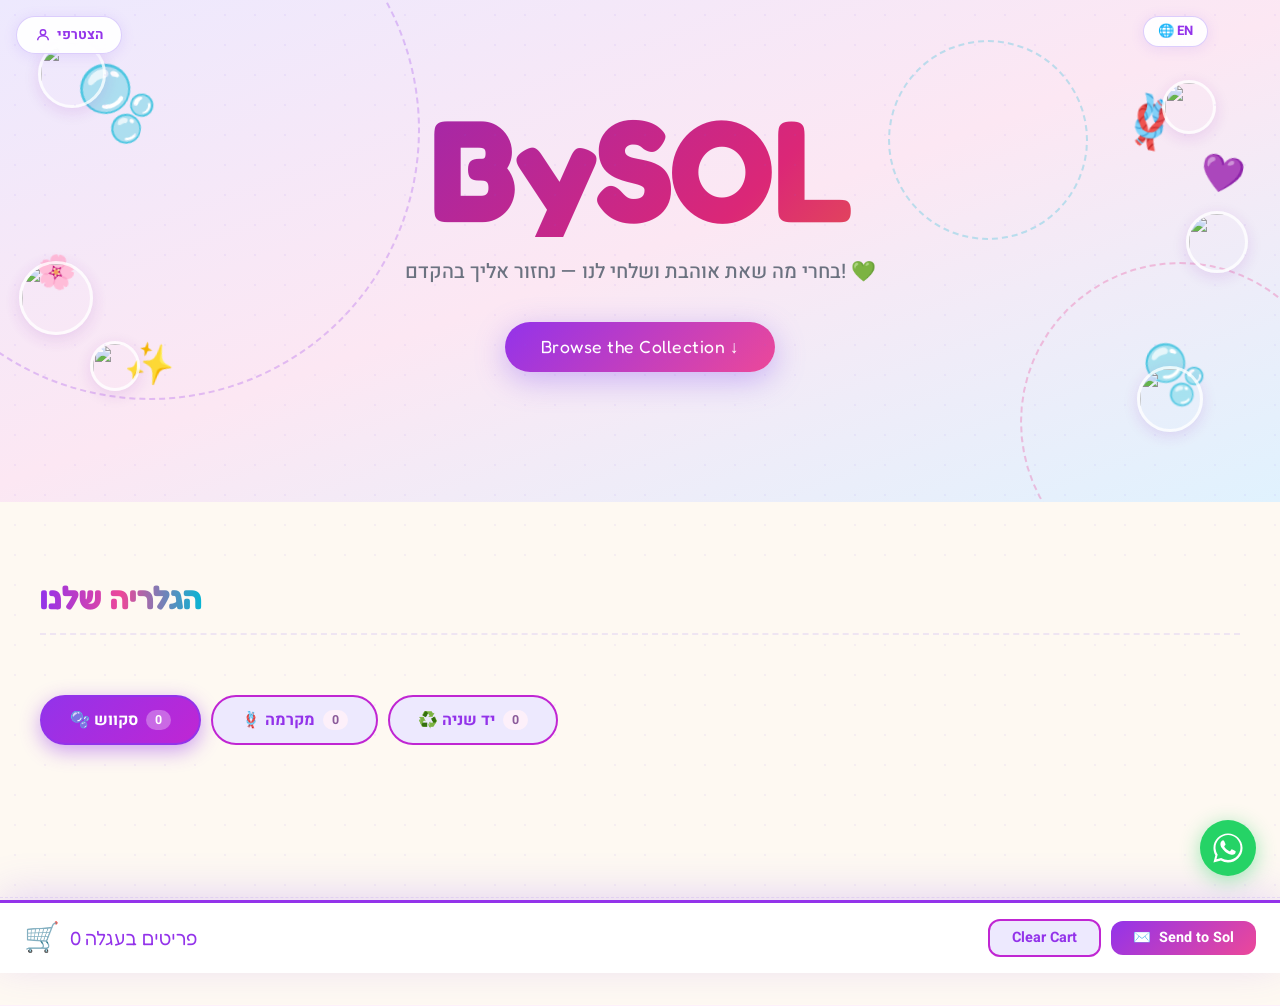
==== commit cbcdee27: "Fix #37-#40: translations for Clear Cart, Browse, checkout, EmailJS label + v=16" ====
--- a/index.html
+++ b/index.html
@@ -93,7 +93,7 @@
     <!-- Title -->
     <h1>BySOL</h1>
     <p class="hero-sub" data-i18n="heroSub">Pick what you love and send it to us — we'll get back to you soon! 💚</p>
-    <div class="hero-cta">Browse the Collection ↓</div>
+    <div class="hero-cta" data-he="גלי את הקולקציה ↓" data-en="Browse the Collection ↓">Browse the Collection ↓</div>
       <img class="hero-img-deco" fetchpriority="high" decoding="async" src="https://venturatrend.co.il/images/slime/1782496007569_IMG_0875.jpeg" alt="" style="width:68px;height:68px;top:8%;left:3%;--dur:4.8s;--delay:.3s;--r1:-6deg;--r2:4deg;--r3:-3deg">
     <img class="hero-img-deco" fetchpriority="high" decoding="async" src="https://venturatrend.co.il/images/slime/1782496113309_IMG_0871.jpeg" alt="" style="width:54px;height:54px;top:16%;right:5%;--dur:5.6s;--delay:1.1s;--r1:5deg;--r2:-6deg;--r3:3deg">
     <img class="hero-img-deco" fetchpriority="high" decoding="async" src="https://venturatrend.co.il/images/slime/1782496290277_IMG_0869.jpeg" alt="" style="width:74px;height:74px;top:52%;left:1.5%;--dur:4.2s;--delay:.7s;--r1:-4deg;--r2:7deg;--r3:-5deg">
@@ -107,10 +107,8 @@
     <div class="action-bar">
       <h2 data-i18n="gallery">Our Gallery</h2>
       <div class="action-bar-right">
-        <button class="btn btn-ghost" id="btn-clear-pub" onclick="clearSelection()" style="display:none;font-size:.82rem;padding:7px 14px">✕ Clear Cart</button>
-        <button class="cart-icon-btn" id="cart-action-btn" onclick="sendMail()" style="display:none">
-          🛒 Send to Sol
-          <span class="cart-count-badge has-items" id="cart-badge-top">0</span>
+        <button class="btn btn-ghost" id="btn-clear-pub" onclick="clearSelection()" style="display:none;font-size:.82rem;padding:7px 14px" data-he="✕ נקה עגלה" data-en="✕ Clear Cart">✕ Clear Cart</button>
+        <button class="cart-icon-btn" id="cart-action-btn" onclick="sendMail()" style="display:none"><span data-he="🛒 שלחי לסול" data-en="🛒 Send to Sol">🛒 Send to Sol</span><span class="cart-count-badge has-items" id="cart-badge-top">0</span>
         </button>
       </div>
     </div>
@@ -201,7 +199,7 @@
 
     <div class="cloud-chips">
       <span class="chip chip-bad" id="chip-github">🐙 GitHub: Not Set</span>
-      <span class="chip chip-bad" id="chip-w3f">✉️ Web3Forms: Not Set</span>
+      <span class="chip chip-bad" id="chip-w3f">✉️ EmailJS: Not Set</span>
     </div>
 
     
@@ -256,9 +254,9 @@
           </div>
         </div>
 
-        <!-- Web3Forms -->
+        <!-- EmailJS -->
         <div class="service-section">
-          <div class="service-title">✉️ Web3Forms — Email Sending</div>
+          <div class="service-title">✉️ EmailJS — Email Sending</div>
           <div class="service-body">
             <div class="setup-guide">
               <strong>One-time setup:</strong>
@@ -270,7 +268,7 @@
             </div>
             <div class="sfield">
               <label>WEB3FORMS ACCESS KEY</label>
-              <input id="s-w3f-key" type="text" placeholder="xxxxxxxx-xxxx-xxxx-xxxx-xxxxxxxxxxxx" aria-label="Web3Forms Access Key" required>
+              <input id="s-w3f-key" type="text" placeholder="xxxxxxxx-xxxx-xxxx-xxxx-xxxxxxxxxxxx" aria-label="EmailJS Access Key" required>
             </div>
             <div class="sfield">
               <label>EMAILJS SERVICE ID</label>
@@ -409,15 +407,15 @@
     <div class="contact-modal-title"><span style="font-size:1.6rem">📋</span><h3 data-he="הפרטים שלך" data-en="Your Details">Your Details</h3></div>
     <p class="contact-modal-sub" data-he="מלאו את הפרטים שלכם ונחזור אלייכם בקרוב 💚" data-en="Fill in your details and we'll get back to you soon 💚">Fill in your details and we'll get back to you soon 💚</p>
     <div class="contact-modal-grid">
-      <div class="cfield"><label for="c-name" data-he="שם מלא *" data-en="Full Name *">Full Name *</label><input id="c-name" type="text" placeholder="Jane Smith" required></div>
-      <div class="cfield"><label for="c-phone" data-he="טלפון *" data-en="Phone *">Phone *</label><input id="c-phone" type="tel" placeholder="+1-555-0000" required></div>
+      <div class="cfield"><label for="c-name" data-he="שם מלא *" data-en="Full Name *">Full Name *</label><input id="c-name" type="text" placeholder="Jane Smith" required data-he="שם מלא" data-en="Full Name"></div>
+      <div class="cfield"><label for="c-phone" data-he="טלפון *" data-en="Phone *">Phone *</label><input id="c-phone" type="tel" placeholder="+1-555-0000" required data-he="050-000-0000" data-en="+1-555-0000"></div>
       <div class="cfield"><label for="c-email" data-he="אימייל" data-en="Email">Email</label><input id="c-email" type="email" placeholder="jane@gmail.com" /></div>
       <div class="cfield"><label for="c-address" data-he="כתובת" data-en="Address">Address</label><input id="c-address" type="text" placeholder="Street, City" /></div>
     </div>
     <div class="contact-err" id="contact-err">Please fill in name and phone ❌</div>
     <div class="modal-footer">
       <button class="btn btn-ghost" onclick="closeContactModal()">Cancel</button>
-      <button class="btn btn-primary" onclick="submitWithContact()">✉️ Send to Sol</button>
+      <button class="btn btn-primary" onclick="submitWithContact()" data-he="✉️ שלחי לסול" data-en="✉️ Send to Sol">✉️ Send to Sol</button>
     </div>
   </div>
 </div>
@@ -552,6 +550,6 @@
 
   <script defer src="https://cdn.jsdelivr.net/npm/browser-image-compression@2.0.2/dist/browser-image-compression.min.js"></script>
   <script defer src="https://cdn.jsdelivr.net/npm/@emailjs/browser@4/dist/email.min.js"></script>
-  <script defer src="script.js?v=14"></script>
+  <script defer src="script.js?v=16"></script>
 </body>
 </html>
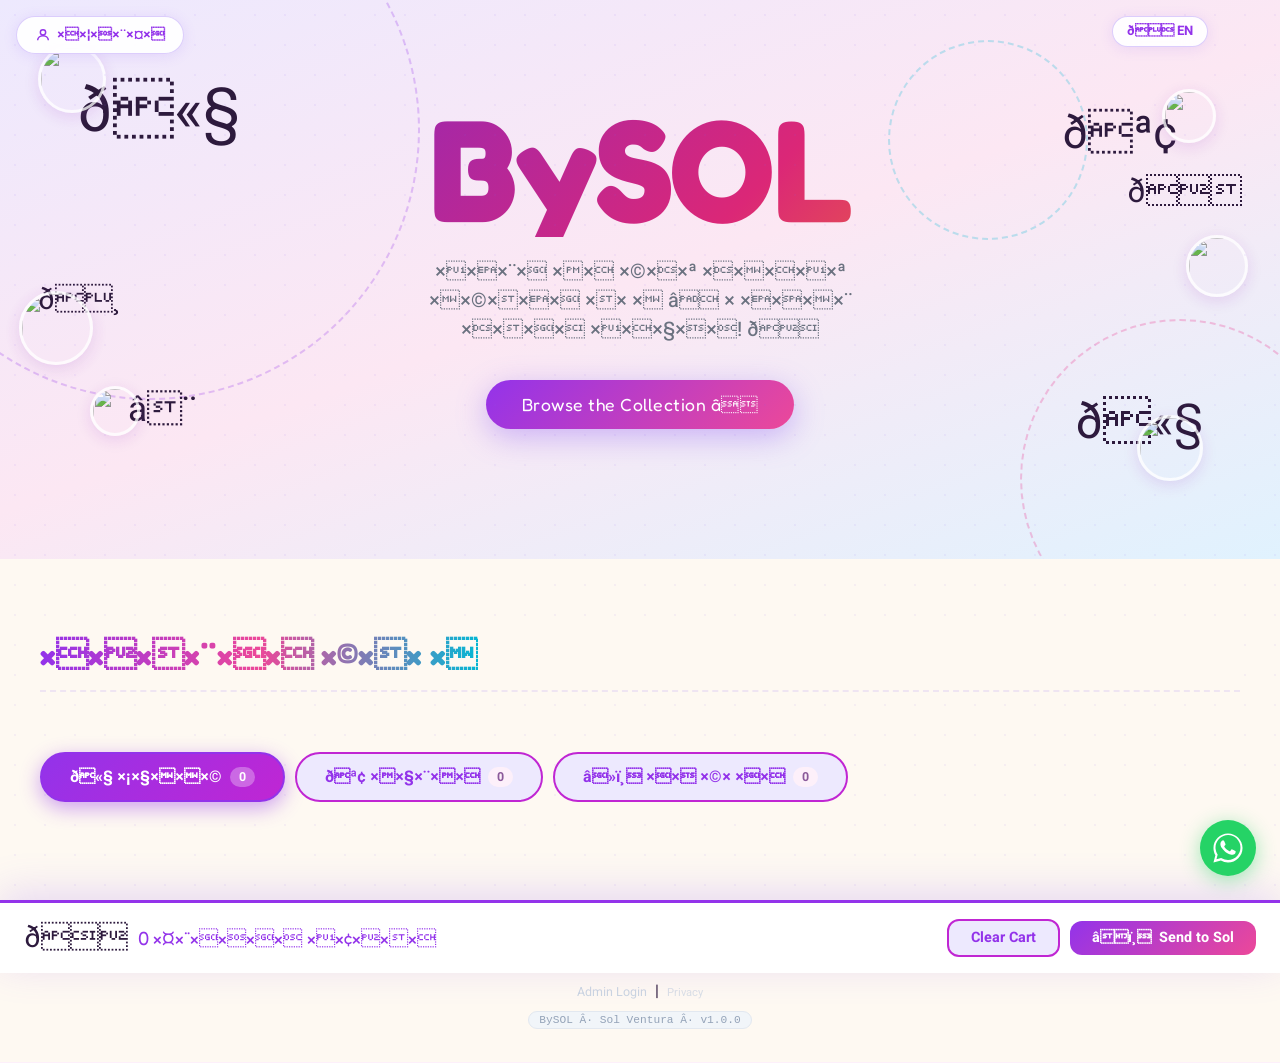
==== commit 580f3a42: "Bump script.js to v=17" ====
--- a/index.html
+++ b/index.html
@@ -1,5 +1,5 @@
 <!--
-  BySOL — Slime & Macramé Shop
+  BySOL â Slime & MacramÃ© Shop
   Creator : Sol Ventura
   Version : 1.7
   Updated : 2026-06-08
@@ -10,23 +10,23 @@
   <meta charset="UTF-8"/>
   <meta name="viewport" content="width=device-width, initial-scale=1.0"/>
   <meta name="google-site-verification" content="s1tEIJts6XBBEKmQ_a1joGA5UiMg9QSO_iau49RVkS8" />
-  <title>BySOL — סליים ומקרמה בעבודת יד | Sol Ventura</title>
-  <meta name="description" content="BySOL — חנות סליים ומקרמה בעבודת יד של Sol Ventura. מגוון צבעים, טקסטורות וסגנונות. קנו אונליין ממש עכשיו!" />
+  <title>BySOL â ×¡×××× ×××§×¨×× ××¢××××ª ×× | Sol Ventura</title>
+  <meta name="description" content="BySOL â ×× ××ª ×¡×××× ×××§×¨×× ××¢××××ª ×× ×©× Sol Ventura. ××××× ×¦××¢××, ××§×¡×××¨××ª ××¡×× ×× ××ª. ×§× × ××× ×××× ×××© ×¢××©××!" />
   <link rel="canonical" href="https://venturatrend.co.il/" />
 
   <!-- Open Graph -->
   <meta property="og:type"        content="website" />
   <meta property="og:url"         content="https://venturatrend.co.il/" />
-  <meta property="og:title"       content="BySOL — סליים ומקרמה בעבודת יד" />
-  <meta property="og:description" content="חנות סליים ומקרמה בעבודת יד של Sol Ventura. מגוון צבעים, טקסטורות וסגנונות." />
+  <meta property="og:title"       content="BySOL â ×¡×××× ×××§×¨×× ××¢××××ª ××" />
+  <meta property="og:description" content="×× ××ª ×¡×××× ×××§×¨×× ××¢××××ª ×× ×©× Sol Ventura. ××××× ×¦××¢××, ××§×¡×××¨××ª ××¡×× ×× ××ª." />
   <meta property="og:image"       content="https://venturatrend.co.il/og-image.jpg" />
   <meta property="og:locale"      content="he_IL" />
   <meta property="og:site_name"   content="BySOL" />
 
   <!-- Twitter Card -->
   <meta name="twitter:card"        content="summary_large_image" />
-  <meta name="twitter:title"       content="BySOL — סליים ומקרמה בעבודת יד" />
-  <meta name="twitter:description" content="חנות סליים ומקרמה בעבודת יד של Sol Ventura." />
+  <meta name="twitter:title"       content="BySOL â ×¡×××× ×××§×¨×× ××¢××××ª ××" />
+  <meta name="twitter:description" content="×× ××ª ×¡×××× ×××§×¨×× ××¢××××ª ×× ×©× Sol Ventura." />
   <meta name="twitter:image"       content="https://venturatrend.co.il/og-image.jpg" />
 
   <!-- JSON-LD Structured Data -->
@@ -39,7 +39,7 @@
         "@id": "https://venturatrend.co.il/#website",
         "url": "https://venturatrend.co.il/",
         "name": "BySOL",
-        "description": "חנות סליים ומקרמה בעבודת יד של Sol Ventura",
+        "description": "×× ××ª ×¡×××× ×××§×¨×× ××¢××××ª ×× ×©× Sol Ventura",
         "inLanguage": "he"
       },
       {
@@ -62,16 +62,16 @@
         "@id": "https://venturatrend.co.il/#store",
         "name": "BySOL",
         "url": "https://venturatrend.co.il/",
-        "description": "חנות סליים ומקרמה בעבודת יד",
+        "description": "×× ××ª ×¡×××× ×××§×¨×× ××¢××××ª ××",
         "inLanguage": "he",
         "hasMap": "https://venturatrend.co.il/",
-        "priceRange": "₪₪",
+        "priceRange": "âªâª",
         "servesCuisine": null
       }
     ]
   }
   </script>
-  <link rel="icon" href="data:image/svg+xml,<svg xmlns=%22http://www.w3.org/2000/svg%22 viewBox=%220 0 100 100%22><text y=%22.9em%22 font-size=%2290%22>🫏</text></svg>">
+  <link rel="icon" href="data:image/svg+xml,<svg xmlns=%22http://www.w3.org/2000/svg%22 viewBox=%220 0 100 100%22><text y=%22.9em%22 font-size=%2290%22>ð«</text></svg>">
   <link rel="stylesheet" href="style.css?v=4">
 </head>
 <body>
@@ -84,16 +84,16 @@
     <div class="hero-ring hero-ring-2"></div>
     <div class="hero-ring hero-ring-3"></div>
     <!-- Floating decorations -->
-    <span class="float-deco" style="font-size:3.8rem;top:12%;left:6%;--dur:4.5s;--delay:0s;--r1:-8deg;--r2:6deg;--r3:-4deg">🫧</span>
-    <span class="float-deco" style="font-size:2.8rem;top:18%;right:8%;--dur:5.5s;--delay:.8s;--r1:5deg;--r2:-7deg;--r3:3deg">🪢</span>
-    <span class="float-deco" style="font-size:2.2rem;bottom:22%;left:10%;--dur:3.8s;--delay:.4s;--r1:-5deg;--r2:8deg;--r3:-6deg">✨</span>
-    <span class="float-deco" style="font-size:3rem;bottom:18%;right:6%;--dur:5s;--delay:1.2s;--r1:7deg;--r2:-5deg;--r3:4deg">🫧</span>
-    <span class="float-deco" style="font-size:1.8rem;top:50%;left:3%;--dur:4.2s;--delay:.6s;--r1:-4deg;--r2:6deg;--r3:-3deg">🌸</span>
-    <span class="float-deco" style="font-size:2rem;top:30%;right:3%;--dur:6s;--delay:2s;--r1:6deg;--r2:-4deg;--r3:5deg">💜</span>
+    <span class="float-deco" style="font-size:3.8rem;top:12%;left:6%;--dur:4.5s;--delay:0s;--r1:-8deg;--r2:6deg;--r3:-4deg">ð«§</span>
+    <span class="float-deco" style="font-size:2.8rem;top:18%;right:8%;--dur:5.5s;--delay:.8s;--r1:5deg;--r2:-7deg;--r3:3deg">ðª¢</span>
+    <span class="float-deco" style="font-size:2.2rem;bottom:22%;left:10%;--dur:3.8s;--delay:.4s;--r1:-5deg;--r2:8deg;--r3:-6deg">â¨</span>
+    <span class="float-deco" style="font-size:3rem;bottom:18%;right:6%;--dur:5s;--delay:1.2s;--r1:7deg;--r2:-5deg;--r3:4deg">ð«§</span>
+    <span class="float-deco" style="font-size:1.8rem;top:50%;left:3%;--dur:4.2s;--delay:.6s;--r1:-4deg;--r2:6deg;--r3:-3deg">ð¸</span>
+    <span class="float-deco" style="font-size:2rem;top:30%;right:3%;--dur:6s;--delay:2s;--r1:6deg;--r2:-4deg;--r3:5deg">ð</span>
     <!-- Title -->
     <h1>BySOL</h1>
-    <p class="hero-sub" data-i18n="heroSub">Pick what you love and send it to us — we'll get back to you soon! 💚</p>
-    <div class="hero-cta" data-he="גלי את הקולקציה ↓" data-en="Browse the Collection ↓">Browse the Collection ↓</div>
+    <p class="hero-sub" data-i18n="heroSub">Pick what you love and send it to us â we'll get back to you soon! ð</p>
+    <div class="hero-cta" data-he="××× ××ª ××§×××§×¦×× â" data-en="Browse the Collection â">Browse the Collection â</div>
       <img class="hero-img-deco" fetchpriority="high" decoding="async" src="https://venturatrend.co.il/images/slime/1782496007569_IMG_0875.jpeg" alt="" style="width:68px;height:68px;top:8%;left:3%;--dur:4.8s;--delay:.3s;--r1:-6deg;--r2:4deg;--r3:-3deg">
     <img class="hero-img-deco" fetchpriority="high" decoding="async" src="https://venturatrend.co.il/images/slime/1782496113309_IMG_0871.jpeg" alt="" style="width:54px;height:54px;top:16%;right:5%;--dur:5.6s;--delay:1.1s;--r1:5deg;--r2:-6deg;--r3:3deg">
     <img class="hero-img-deco" fetchpriority="high" decoding="async" src="https://venturatrend.co.il/images/slime/1782496290277_IMG_0869.jpeg" alt="" style="width:74px;height:74px;top:52%;left:1.5%;--dur:4.2s;--delay:.7s;--r1:-4deg;--r2:7deg;--r3:-5deg">
@@ -107,8 +107,8 @@
     <div class="action-bar">
       <h2 data-i18n="gallery">Our Gallery</h2>
       <div class="action-bar-right">
-        <button class="btn btn-ghost" id="btn-clear-pub" onclick="clearSelection()" style="display:none;font-size:.82rem;padding:7px 14px" data-he="✕ נקה עגלה" data-en="✕ Clear Cart">✕ Clear Cart</button>
-        <button class="cart-icon-btn" id="cart-action-btn" onclick="sendMail()" style="display:none"><span data-he="🛒 שלחי לסול" data-en="🛒 Send to Sol">🛒 Send to Sol</span><span class="cart-count-badge has-items" id="cart-badge-top">0</span>
+        <button class="btn btn-ghost" id="btn-clear-pub" onclick="clearSelection()" style="display:none;font-size:.82rem;padding:7px 14px" data-he="â × ×§× ×¢×××" data-en="â Clear Cart">â Clear Cart</button>
+        <button class="cart-icon-btn" id="cart-action-btn" onclick="sendMail()" style="display:none"><span data-he="ð ×©××× ××¡××" data-en="ð Send to Sol">ð Send to Sol</span><span class="cart-count-badge has-items" id="cart-badge-top">0</span>
         </button>
       </div>
     </div>
@@ -116,13 +116,13 @@
     <!-- Category tabs -->
     <div class="tab-bar">
       <button class="tab-btn slime-tab active" id="pub-tab-slime" onclick="switchPubTab('slime')">
-        <span data-i18n="tabSquishy">🫧 Squishy</span> <span class="tab-count" id="pub-slime-count">0</span>
+        <span data-i18n="tabSquishy">ð«§ Squishy</span> <span class="tab-count" id="pub-slime-count">0</span>
       </button>
       <button class="tab-btn macrame-tab" id="pub-tab-macrame" onclick="switchPubTab('macrame')">
-        <span data-i18n="tabMacrame">🪢 Macramé</span> <span class="tab-count" id="pub-macrame-count">0</span>
+        <span data-i18n="tabMacrame">ðª¢ MacramÃ©</span> <span class="tab-count" id="pub-macrame-count">0</span>
       </button>
       <button class="tab-btn homemade-tab" id="pub-tab-homemade" onclick="switchPubTab('homemade')">
-        <span data-i18n="tabHomemade">🏠 Home Made</span> <span class="tab-count" id="pub-homemade-count">0</span>
+        <span data-i18n="tabHomemade">ð  Home Made</span> <span class="tab-count" id="pub-homemade-count">0</span>
       </button>
     </div>
 
@@ -144,62 +144,62 @@
     &nbsp;|&nbsp;
     <a href="privacy.html" style="font-size: .7rem; opacity: .7;">Privacy</a>
     <br>
-    <span class="version-badge">BySOL · Sol Ventura · v1.0.0</span>
+    <span class="version-badge">BySOL Â· Sol Ventura Â· v1.0.0</span>
   </footer>
 </div>
 
 <!-- Floating send panel -->
 <div class="send-panel" id="send-panel">
   <div class="send-panel-info">
-    <span class="cart-panel-icon">🛒</span>
+    <span class="cart-panel-icon">ð</span>
     <div class="cart-panel-text"><span id="panel-count">0</span> <span data-i18n="cartItems">items in your cart</span></div>
   </div>
   <div class="send-panel-btns">
     <button class="btn btn-ghost" onclick="clearSelection()">Clear Cart</button>
-    <button class="btn btn-primary" onclick="sendMail()">✉️&nbsp; Send to Sol</button>
+    <button class="btn btn-primary" onclick="sendMail()">âï¸&nbsp; Send to Sol</button>
   </div>
 </div>
 
 <!-- LOGIN VIEW -->
 <div id="login-view">
   <div class="login-card">
-    <span class="lock-icon">🔐</span>
+    <span class="lock-icon">ð</span>
     <h2>Admin Login</h2>
     <p class="login-sub">BySOL Gallery Management</p>
-    <div class="login-error" id="login-error">Incorrect username or password ❌</div>
+    <div class="login-error" id="login-error">Incorrect username or password â</div>
     <div class="form-field">
       <label for="inp-user">Username</label>
       <input id="inp-user" type="text" placeholder="admin" autocomplete="off" spellcheck="false" onkeydown="if(event.key==='Enter') focusPass()" required>
     </div>
     <div class="form-field">
       <label for="inp-pass">Password</label>
-      <input id="inp-pass" type="password" placeholder="••••••••" autocomplete="off" onkeydown="if(event.key==='Enter') doLogin()" required>
-    </div>
-    <button class="btn-login-submit" onclick="doLogin()">Login →</button>
-    <p class="login-back-link"><a href="#" onclick="showPublic(); return false;">← Back to Gallery</a></p>
+      <input id="inp-pass" type="password" placeholder="â¢â¢â¢â¢â¢â¢â¢â¢" autocomplete="off" onkeydown="if(event.key==='Enter') doLogin()" required>
+    </div>
+    <button class="btn-login-submit" onclick="doLogin()">Login â</button>
+    <p class="login-back-link"><a href="#" onclick="showPublic(); return false;">â Back to Gallery</a></p>
   </div>
 </div>
 
 <!-- ADMIN VIEW -->
 <div id="admin-view">
   <nav class="admin-nav">
-    <div class="brand">BySOL <em>| Admin</em> <span class="version-badge" style="margin-top:0;margin-left:8px">Sol Ventura · v1.0.0</span></div>
+    <div class="brand">BySOL <em>| Admin</em> <span class="version-badge" style="margin-top:0;margin-left:8px">Sol Ventura Â· v1.0.0</span></div>
     <div class="admin-nav-right">
-      <button class="btn btn-ghost" onclick="showPublic()" style="font-size:.85rem;padding:8px 16px">👁&nbsp; יציאה מ-Admin</button>
+      <button class="btn btn-ghost" onclick="showPublic()" style="font-size:.85rem;padding:8px 16px">ð&nbsp; ××¦××× ×-Admin</button>
     </div>
   </nav>
 
   <div class="admin-body">
 
     <div class="stats-bar">
-      <div class="stat-card"><div class="stat-num" id="stat-slime">0</div><div class="stat-lbl">🫧 Squishies</div></div>
-      <div class="stat-card macrame"><div class="stat-num" id="stat-macrame">0</div><div class="stat-lbl">🪢 Macramé</div></div>
-      <div class="stat-card homemade-card"><div class="stat-num" id="stat-homemade">0</div><div class="stat-lbl">🏠 Home Made</div></div>
+      <div class="stat-card"><div class="stat-num" id="stat-slime">0</div><div class="stat-lbl">ð«§ Squishies</div></div>
+      <div class="stat-card macrame"><div class="stat-num" id="stat-macrame">0</div><div class="stat-lbl">ðª¢ MacramÃ©</div></div>
+      <div class="stat-card homemade-card"><div class="stat-num" id="stat-homemade">0</div><div class="stat-lbl">ð  Home Made</div></div>
     </div>
 
     <div class="cloud-chips">
-      <span class="chip chip-bad" id="chip-github">🐙 GitHub: Not Set</span>
-      <span class="chip chip-bad" id="chip-w3f">✉️ EmailJS: Not Set</span>
+      <span class="chip chip-bad" id="chip-github">ð GitHub: Not Set</span>
+      <span class="chip chip-bad" id="chip-w3f">âï¸ EmailJS: Not Set</span>
     </div>
 
     
@@ -214,25 +214,25 @@
     <!-- Settings -->
     <div class="settings-card">
       <button class="settings-toggle" onclick="toggleSettings()">
-        <span class="s-left">⚙️ Settings</span>
+        <span class="s-left">âï¸ Settings</span>
         <span class="s-status bad" id="settings-status">Not Configured</span>
       </button>
       <div class="settings-body" id="settings-body">
 
         <!-- GitHub -->
         <div class="service-section">
-          <div class="service-title">🐙 GitHub — Image & Catalog Storage</div>
+          <div class="service-title">ð GitHub â Image & Catalog Storage</div>
           <div class="service-body">
             <div class="setup-guide">
-              <strong>One-time setup — Personal Access Token:</strong>
+              <strong>One-time setup â Personal Access Token:</strong>
               <ol>
-                <li>GitHub → click your profile picture (top right) → <strong>Settings</strong></li>
-                <li>Scroll to the bottom of the left sidebar → <strong>Developer settings</strong></li>
-                <li><strong>Personal access tokens</strong> → <strong>Fine-grained tokens</strong> → <strong>Generate new token</strong></li>
+                <li>GitHub â click your profile picture (top right) â <strong>Settings</strong></li>
+                <li>Scroll to the bottom of the left sidebar â <strong>Developer settings</strong></li>
+                <li><strong>Personal access tokens</strong> â <strong>Fine-grained tokens</strong> â <strong>Generate new token</strong></li>
                 <li>Token name: <code>SOL-CO</code> | Expiration: <strong>No expiration</strong></li>
-                <li>Repository access → <strong>Only select repositories</strong> → choose <code>SOL-CO</code></li>
-                <li>Permissions → Repository permissions → <strong>Contents: Read and write</strong></li>
-                <li>Click <strong>Generate token</strong> — copy it immediately! (shown only once)</li>
+                <li>Repository access â <strong>Only select repositories</strong> â choose <code>SOL-CO</code></li>
+                <li>Permissions â Repository permissions â <strong>Contents: Read and write</strong></li>
+                <li>Click <strong>Generate token</strong> â copy it immediately! (shown only once)</li>
               </ol>
             </div>
             <div class="sfield">
@@ -243,12 +243,12 @@
               <label>PERSONAL ACCESS TOKEN</label>
               <div style="display:flex;gap:8px;align-items:center;">
                 <input id="s-gh-token" type="password" placeholder="github_pat_..." style="flex:1" aria-label="Personal Access Token">
-                <button onclick="testGithubConnection()" style="white-space:nowrap;padding:8px 14px;border:none;border-radius:10px;background:#8b5cf6;color:#fff;font-weight:700;cursor:pointer;font-size:13px;">🔗 Test</button>
+                <button onclick="testGithubConnection()" style="white-space:nowrap;padding:8px 14px;border:none;border-radius:10px;background:#8b5cf6;color:#fff;font-weight:700;cursor:pointer;font-size:13px;">ð Test</button>
               </div>
               <div id="gh-test-result" style="margin-top:6px;font-size:13px;display:none;"></div>
             </div>
             <div class="sfield">
-              <label>CUSTOM DOMAIN (optional — leave blank to use GitHub Pages URL)</label>
+              <label>CUSTOM DOMAIN (optional â leave blank to use GitHub Pages URL)</label>
               <input id="s-custom-domain" type="text" placeholder="bysolco.com" aria-label="Custom Domain (optional)">
             </div>
           </div>
@@ -256,7 +256,7 @@
 
         <!-- EmailJS -->
         <div class="service-section">
-          <div class="service-title">✉️ EmailJS — Email Sending</div>
+          <div class="service-title">âï¸ EmailJS â Email Sending</div>
           <div class="service-body">
             <div class="setup-guide">
               <strong>One-time setup:</strong>
@@ -283,51 +283,51 @@
               <input id="s-ejs-pubkey" type="text" placeholder="xxxxxxxxxxxxxxxxxxxx" autocomplete="off" style="font-family:monospace"/>
             </div>
             <div class="sfield">
-              <label>🍌 GEMINI AI KEY</label>
+              <label>ð GEMINI AI KEY</label>
               <input id="s-gemini-key" type="text" placeholder="AIzaSy..." autocomplete="off" style="font-family:monospace">
-              <small style="color:var(--muted);font-size:11px;display:block;margin-top:4px">→ aistudio.google.com › Get API Key (free)</small>
+              <small style="color:var(--muted);font-size:11px;display:block;margin-top:4px">â aistudio.google.com âº Get API Key (free)</small>
             </div>
           </div>
         </div>
 
-        <button class="btn-save-settings" onclick="saveSettings()">💾 Save Settings</button>
+        <button class="btn-save-settings" onclick="saveSettings()">ð¾ Save Settings</button>
       </div>
     </div>
 
     <!-- Upload zones -->
     <div class="upload-grid">
       <div class="upload-cat-wrap">
-        <div class="upload-cat-label">🫧 Squishy Images</div>
+        <div class="upload-cat-label">ð«§ Squishy Images</div>
         <div class="upload-zone" id="upload-zone-slime"
              onclick="document.getElementById('file-input-slime').click()"
              ondragover="onDragOver(event,'slime')" ondragleave="onDragLeave(event,'slime')" ondrop="onDrop(event,'slime')">
-          <span class="upload-icon">📤</span>
+          <span class="upload-icon">ð¤</span>
           <h3>Drag or click to upload</h3>
-          <p>JPG · PNG · WEBP · GIF</p>
+          <p>JPG Â· PNG Â· WEBP Â· GIF</p>
           <span class="upload-hint">+ Add Squishy</span>
         </div>
         <input type="file" id="file-input-slime" accept="image/*" multiple onchange="handleUpload(this.files,'slime')" style="display:none"/ aria-label="Upload Slime images">
       </div>
       <div class="upload-cat-wrap">
-        <div class="upload-cat-label">🪢 Macramé Images</div>
+        <div class="upload-cat-label">ðª¢ MacramÃ© Images</div>
         <div class="upload-zone macrame-zone" id="upload-zone-macrame"
              onclick="document.getElementById('file-input-macrame').click()"
              ondragover="onDragOver(event,'macrame')" ondragleave="onDragLeave(event,'macrame')" ondrop="onDrop(event,'macrame')">
-          <span class="upload-icon">📤</span>
+          <span class="upload-icon">ð¤</span>
           <h3>Drag or click to upload</h3>
-          <p>JPG · PNG · WEBP · GIF</p>
-          <span class="upload-hint">+ Add Macramé</span>
+          <p>JPG Â· PNG Â· WEBP Â· GIF</p>
+          <span class="upload-hint">+ Add MacramÃ©</span>
         </div>
-        <input type="file" id="file-input-macrame" accept="image/*" multiple onchange="handleUpload(this.files,'macrame')" style="display:none"/ aria-label="Upload Macramé images">
+        <input type="file" id="file-input-macrame" accept="image/*" multiple onchange="handleUpload(this.files,'macrame')" style="display:none"/ aria-label="Upload MacramÃ© images">
       </div>
       <div class="upload-cat-wrap">
-        <div class="upload-cat-label">🏠 Home Made Images</div>
+        <div class="upload-cat-label">ð  Home Made Images</div>
         <div class="upload-zone homemade-zone" id="upload-zone-homemade"
              onclick="document.getElementById('file-input-homemade').click()"
              ondragover="onDragOver(event,'homemade')" ondragleave="onDragLeave(event,'homemade')" ondrop="onDrop(event,'homemade')">
-          <span class="upload-icon">📤</span>
+          <span class="upload-icon">ð¤</span>
           <h3>Drag or click to upload</h3>
-          <p>JPG · PNG · WEBP · GIF</p>
+          <p>JPG Â· PNG Â· WEBP Â· GIF</p>
           <span class="upload-hint">+ Add Home Made</span>
         </div>
         <input type="file" id="file-input-homemade" accept="image/*" multiple onchange="handleUpload(this.files,'homemade')" style="display:none"/ aria-label="Upload Home Made images">
@@ -337,7 +337,7 @@
     <!-- Upload details modal -->
     <div class="udm-overlay" id="udm-overlay" style="display:none">
       <div class="udm-box">
-        <h3>📝 Product Details</h3>
+        <h3>ð Product Details</h3>
         <div class="udm-file" id="udm-filename"></div>
         <label class="udm-label">Product Name <span class="udm-required">*</span></label>
         <label for="udm-name">Product Name</label>
@@ -345,15 +345,15 @@
                oninput="this.classList.remove('err'); document.getElementById('udm-name-err').classList.remove('show')"
                onkeydown="if(event.key==='Enter') udmConfirm()" required>
         <div class="udm-err-msg" id="udm-name-err">Please enter a product name</div>
-        <label class="udm-label">Price (₪) <span class="udm-required">*</span></label>
-        <label for="udm-price">Price (₪)</label>
+        <label class="udm-label">Price (âª) <span class="udm-required">*</span></label>
+        <label for="udm-price">Price (âª)</label>
           <input class="udm-input" id="udm-price" type="number" min="1" step="1" placeholder="e.g. 45"
                oninput="this.classList.remove('err'); document.getElementById('udm-price-err').classList.remove('show')"
                onkeydown="if(event.key==='Enter') udmConfirm()" required min="0">
         <div class="udm-err-msg" id="udm-price-err">Please enter a valid price</div>
         <div class="udm-btns">
           <button class="udm-btn-cancel" onclick="udmCancel()">Cancel</button>
-          <button class="udm-btn-ok"     onclick="udmConfirm()">✓ Upload</button>
+          <button class="udm-btn-ok"     onclick="udmConfirm()">â Upload</button>
         </div>
       </div>
     </div>
@@ -365,19 +365,19 @@
 
     <div class="section-header">
       <h3>All Gallery Images</h3>
-      <button class="btn btn-red" style="font-size:.85rem;padding:8px 16px" onclick="deleteAll()">🗑&nbsp; Delete All</button>
+      <button class="btn btn-red" style="font-size:.85rem;padding:8px 16px" onclick="deleteAll()">ð&nbsp; Delete All</button>
     </div>
 
     <!-- Admin category tabs -->
     <div class="admin-tab-bar">
       <button class="admin-tab-btn slime-tab active" id="admin-tab-slime" onclick="switchAdminTab('slime')">
-        🫧 Squishy <span id="admin-slime-count">0</span>
+        ð«§ Squishy <span id="admin-slime-count">0</span>
       </button>
       <button class="admin-tab-btn macrame-tab" id="admin-tab-macrame" onclick="switchAdminTab('macrame')">
-        🪢 Macramé <span id="admin-macrame-count">0</span>
+        ðª¢ MacramÃ© <span id="admin-macrame-count">0</span>
       </button>
       <button class="admin-tab-btn homemade-tab" id="admin-tab-homemade" onclick="switchAdminTab('homemade')">
-        🏠 Home Made <span id="admin-homemade-count">0</span>
+        ð  Home Made <span id="admin-homemade-count">0</span>
       </button>
     </div>
 
@@ -396,7 +396,7 @@
 
 <!-- Lightbox -->
 <div class="lightbox-overlay" id="lightbox" onclick="closeLightbox(event)">
-  <button class="lightbox-close" onclick="closeLightbox()">✕</button>
+  <button class="lightbox-close" onclick="closeLightbox()">â</button>
   <img class="lightbox-img" id="lightbox-img" src="[data-uri]" alt="" />
   <div class="lightbox-title" id="lightbox-title"></div>
 </div>
@@ -404,18 +404,18 @@
 <!-- Contact modal -->
 <div class="modal-overlay" id="contact-modal" onclick="closeContactModal(event)">
   <div class="modal-box">
-    <div class="contact-modal-title"><span style="font-size:1.6rem">📋</span><h3 data-he="הפרטים שלך" data-en="Your Details">Your Details</h3></div>
-    <p class="contact-modal-sub" data-he="מלאו את הפרטים שלכם ונחזור אלייכם בקרוב 💚" data-en="Fill in your details and we'll get back to you soon 💚">Fill in your details and we'll get back to you soon 💚</p>
+    <div class="contact-modal-title"><span style="font-size:1.6rem">ð</span><h3 data-he="××¤×¨××× ×©××" data-en="Your Details">Your Details</h3></div>
+    <p class="contact-modal-sub" data-he="×××× ××ª ××¤×¨××× ×©××× ×× ××××¨ ×××××× ××§×¨×× ð" data-en="Fill in your details and we'll get back to you soon ð">Fill in your details and we'll get back to you soon ð</p>
     <div class="contact-modal-grid">
-      <div class="cfield"><label for="c-name" data-he="שם מלא *" data-en="Full Name *">Full Name *</label><input id="c-name" type="text" placeholder="Jane Smith" required data-he="שם מלא" data-en="Full Name"></div>
-      <div class="cfield"><label for="c-phone" data-he="טלפון *" data-en="Phone *">Phone *</label><input id="c-phone" type="tel" placeholder="+1-555-0000" required data-he="050-000-0000" data-en="+1-555-0000"></div>
-      <div class="cfield"><label for="c-email" data-he="אימייל" data-en="Email">Email</label><input id="c-email" type="email" placeholder="jane@gmail.com" /></div>
-      <div class="cfield"><label for="c-address" data-he="כתובת" data-en="Address">Address</label><input id="c-address" type="text" placeholder="Street, City" /></div>
-    </div>
-    <div class="contact-err" id="contact-err">Please fill in name and phone ❌</div>
+      <div class="cfield"><label for="c-name" data-he="×©× ××× *" data-en="Full Name *">Full Name *</label><input id="c-name" type="text" placeholder="Jane Smith" required data-he="×©× ×××" data-en="Full Name"></div>
+      <div class="cfield"><label for="c-phone" data-he="×××¤×× *" data-en="Phone *">Phone *</label><input id="c-phone" type="tel" placeholder="+1-555-0000" required data-he="050-000-0000" data-en="+1-555-0000"></div>
+      <div class="cfield"><label for="c-email" data-he="××××××" data-en="Email">Email</label><input id="c-email" type="email" placeholder="jane@gmail.com" /></div>
+      <div class="cfield"><label for="c-address" data-he="××ª×××ª" data-en="Address">Address</label><input id="c-address" type="text" placeholder="Street, City" /></div>
+    </div>
+    <div class="contact-err" id="contact-err">Please fill in name and phone â</div>
     <div class="modal-footer">
       <button class="btn btn-ghost" onclick="closeContactModal()">Cancel</button>
-      <button class="btn btn-primary" onclick="submitWithContact()" data-he="✉️ שלחי לסול" data-en="✉️ Send to Sol">✉️ Send to Sol</button>
+      <button class="btn btn-primary" onclick="submitWithContact()" data-he="âï¸ ×©××× ××¡××" data-en="âï¸ Send to Sol">âï¸ Send to Sol</button>
     </div>
   </div>
 </div>
@@ -423,12 +423,12 @@
 <!-- Fallback modal -->
 <div class="modal-overlay" id="fallback-modal" onclick="closeFallbackModal(event)">
   <div class="modal-box">
-    <h3>📋 Selected Items</h3>
+    <h3>ð Selected Items</h3>
     <p>Copy the text below and send it to Sol manually via WhatsApp or email.</p>
     <textarea class="modal-textarea" id="fallback-text" rows="9" readonly aria-label="Order summary text"></textarea>
     <div class="modal-footer">
       <button class="btn btn-ghost" onclick="closeFallbackModal()">Close</button>
-      <button class="btn btn-primary" onclick="copyFallbackText()">📋 Copy Text</button>
+      <button class="btn btn-primary" onclick="copyFallbackText()">ð Copy Text</button>
     </div>
   </div>
 </div>
@@ -439,92 +439,93 @@
 
   
 
-<!-- ══ MEMBER NAV ══ -->
+<!-- ââ MEMBER NAV ââ -->
 <div class="member-nav">
   <button class="member-btn" id="member-btn" onclick="openAuthModal()">
     <svg viewBox="0 0 24 24" fill="none" stroke="currentColor" stroke-width="2.2"><circle cx="12" cy="8" r="4"/><path d="M4 20c0-4 3.6-7 8-7s8 3 8 7"/></svg>
-    <span id="member-label" data-i18n="join">הצטרפי</span>
+    <span id="member-label" data-i18n="join">××¦××¨×¤×</span>
   </button>
 </div>
 
 <!-- Language toggle -->
-<button class="lang-toggle" id="lang-toggle" onclick="toggleLang()" title="Switch language / החלף שפה">🌐 EN</button>
+<button class="lang-toggle" id="lang-toggle" onclick="toggleLang()" title="Switch language / ××××£ ×©×¤×">ð EN</button>
 
 <!-- WhatsApp contact button -->
-<a class="wa-btn" id="wa-btn" title="Chat on WhatsApp" onclick="(function(){var p=['972','584','456','558'];var msg=document.getElementById('wa-msg');var txt=msg?(window.i18n&&window.i18n('waMsg')||msg.dataset.he):'היי סול! 👋';var isMobile=/iPhone|Android/i.test(navigator.userAgent);var base=isMobile?'https://api.whatsapp.com/send':'https://web.whatsapp.com/send';window.open(base+'?phone='+p.join('')+'&text='+encodeURIComponent(txt),'_blank');return false;})()" href="#" aria-label="WhatsApp">
+<a class="wa-btn" id="wa-btn" title="Chat on WhatsApp" onclick="(function(){var p=['972','584','456','558'];var msg=document.getElementById('wa-msg');var txt=msg?(window.i18n&&window.i18n('waMsg')||msg.dataset.he):'××× ×¡××! ð';var isMobile=/iPhone|Android/i.test(navigator.userAgent);var base=isMobile?'https://api.whatsapp.com/send':'https://web.whatsapp.com/send';window.open(base+'?phone='+p.join('')+'&text='+encodeURIComponent(txt),'_blank');return false;})()" href="#" aria-label="WhatsApp">
   <svg viewBox="0 0 32 32" xmlns="http://www.w3.org/2000/svg"><path d="M16 .5C7.44.5.5 7.44.5 16c0 2.83.74 5.49 2.04 7.8L.5 31.5l7.93-2.08A15.45 15.45 0 0016 31.5C24.56 31.5 31.5 24.56 31.5 16S24.56.5 16 .5zm0 28.3a13.28 13.28 0 01-6.77-1.85l-.49-.29-5.07 1.33 1.35-4.93-.32-.51A13.3 13.3 0 1116 28.8zm7.3-9.97c-.4-.2-2.36-1.16-2.73-1.3-.37-.13-.63-.2-.9.2s-1.03 1.3-1.26 1.57c-.23.27-.47.3-.87.1-.4-.2-1.69-.62-3.22-1.98-1.19-1.06-1.99-2.37-2.22-2.77-.23-.4-.02-.61.17-.81.18-.18.4-.47.6-.7.2-.23.27-.4.4-.67.13-.27.07-.5-.03-.7-.1-.2-.9-2.16-1.23-2.96-.32-.78-.65-.67-.9-.68h-.77c-.27 0-.7.1-1.06.5s-1.4 1.37-1.4 3.33 1.44 3.87 1.64 4.13c.2.27 2.83 4.32 6.86 6.06.96.41 1.7.66 2.29.85.96.3 1.84.26 2.53.16.77-.12 2.36-.97 2.7-1.9.33-.93.33-1.73.23-1.9-.1-.17-.37-.27-.77-.47z"/></svg>
 </a>
-<span id="wa-msg" data-he="היי סול! 👋 ראיתי את החנות שלך ורציתי לשאול..." data-en="Hey Sol! 👋 I saw your shop and wanted to ask..." style="display:none"></span>
-
-<!-- ══ AUTH MODAL ══ -->
+<span id="wa-msg" data-he="××× ×¡××! ð ×¨×××ª× ××ª ××× ××ª ×©×× ××¨×¦××ª× ××©×××..." data-en="Hey Sol! ð I saw your shop and wanted to ask..." style="display:none"></span>
+
+<!-- ââ AUTH MODAL ââ -->
 <div id="auth-modal" class="modal-overlay" style="display:none" onclick="if(event.target===this)closeAuthModal()">
   <div class="auth-box">
-    <button class="auth-close" onclick="closeAuthModal()">✕</button>
+    <button class="auth-close" onclick="closeAuthModal()">â</button>
 
     <!-- Login Panel -->
     <div id="panel-login">
       <div class="auth-tabs">
-        <button class="auth-tab active" onclick="switchAuthTab('login')" data-i18n="loginTab">כניסה</button>
-        <button class="auth-tab" onclick="switchAuthTab('register')" data-i18n="registerTab">הצטרפות</button>
-      </div>
-      <h2 data-i18n="welcomeTitle">ברוכה הבאה 💜</h2>
-      <p class="auth-sub" data-i18n="enterDetails">הכניסי את הפרטים שלך</p>
-      <input class="auth-input" id="login-email" type="email" placeholder="אימייל" data-i18n-placeholder="emailPh" autocomplete="email" />
-      <input class="auth-input" id="login-pass" type="password" placeholder="סיסמה" data-i18n-placeholder="passPh" autocomplete="current-password" />
+        <button class="auth-tab active" onclick="switchAuthTab('login')" data-i18n="loginTab">×× ××¡×</button>
+        <button class="auth-tab" onclick="switchAuthTab('register')" data-i18n="registerTab">××¦××¨×¤××ª</button>
+      </div>
+      <h2 data-i18n="welcomeTitle">××¨××× ×××× ð</h2>
+      <p class="auth-sub" data-i18n="enterDetails">××× ××¡× ××ª ××¤×¨××× ×©××</p>
+      <input class="auth-input" id="login-email" type="email" placeholder="××××××" data-i18n-placeholder="emailPh" autocomplete="email" />
+      <input class="auth-input" id="login-pass" type="password" placeholder="×¡××¡××" data-i18n-placeholder="passPh" autocomplete="current-password" />
       <div class="auth-err" id="login-err"></div>
-      <button class="btn btn-primary auth-btn" onclick="doMemberLogin()" data-i18n="loginBtn">כניסה לאזור החברות</button>
-      <button class="auth-forgot-link" onclick="switchAuthTab('forgot')" data-i18n="forgotLink">שכחתי סיסמה</button>
+      <button class="btn btn-primary auth-btn" onclick="doMemberLogin()" data-i18n="loginBtn">×× ××¡× ×××××¨ ××××¨××ª</button>
+      <button class="auth-forgot-link" onclick="switchAuthTab('forgot')" data-i18n="forgotLink">×©×××ª× ×¡××¡××</button>
     </div>
 
     <!-- Register Panel -->
     <div id="panel-register" style="display:none">
       <div class="auth-tabs">
-        <button class="auth-tab" onclick="switchAuthTab('login')" data-i18n="loginTab">כניסה</button>
-        <button class="auth-tab active" onclick="switchAuthTab('register')" data-i18n="registerTab">הצטרפות</button>
-      </div>
-      <h2 data-i18n="joinTitle">הצטרפי למשפחה 🌸</h2>
-      <p class="auth-sub" data-i18n="joinSub">חברות מקבלות 10% הנחה ותוכן בלעדי</p>
-      <input class="auth-input" id="reg-name" type="text" placeholder="שם פרטי" data-i18n-placeholder="firstNamePh" autocomplete="given-name" />
-      <input class="auth-input" id="reg-email" type="email" placeholder="אימייל" data-i18n-placeholder="emailPh" autocomplete="email" oninput="checkRegEmail(this.value)" />
-      <div id="reg-exists-hint" style="display:none" class="auth-exists-hint" data-i18n-html="existsHint"><span data-i18n="existsHintText">כתובת זו כבר רשומה — </span><button class="auth-inline-link" onclick="switchAuthTab('login')" data-i18n="loginInstead">התחברי במקום</button></div>
-      <input class="auth-input" id="reg-pass" type="password" placeholder="סיסמה (6+ תווים)" data-i18n-placeholder="passMinPh" autocomplete="new-password" />
+        <button class="auth-tab" onclick="switchAuthTab('login')" data-i18n="loginTab">×× ××¡×</button>
+        <button class="auth-tab active" onclick="switchAuthTab('register')" data-i18n="registerTab">××¦××¨×¤××ª</button>
+      </div>
+      <h2 data-i18n="joinTitle">××¦××¨×¤× ×××©×¤×× ð¸</h2>
+      <p class="auth-sub" data-i18n="joinSub">×××¨××ª ××§××××ª 10% ×× ×× ××ª××× ×××¢××</p>
+      <input class="auth-input" id="reg-name" type="text" placeholder="×©× ×¤×¨××" data-i18n-placeholder="firstNamePh" autocomplete="given-name" />
+      <input class="auth-input" id="reg-email" type="email" placeholder="××××××" data-i18n-placeholder="emailPh" autocomplete="email" oninput="checkRegEmail(this.value)" />
+      <div id="reg-exists-hint" style="display:none" class="auth-exists-hint" data-i18n-html="existsHint"><span data-i18n="existsHintText">××ª×××ª ×× ×××¨ ×¨×©××× â </span><button class="auth-inline-link" onclick="switchAuthTab('login')" data-i18n="loginInstead">××ª×××¨× ×××§××</button></div>
+      <input class="auth-input" id="reg-pass" type="password" placeholder="×¡××¡×× (6+ ×ª××××)" data-i18n-placeholder="passMinPh" autocomplete="new-password" />
       <div class="auth-err" id="reg-err"></div>
-      <button class="btn btn-primary auth-btn" onclick="doMemberRegister()" data-i18n="joinFreeBtn">הצטרפות חינם ✨</button>
+      <button class="btn btn-primary auth-btn" onclick="doMemberRegister()" data-i18n="joinFreeBtn">××¦××¨×¤××ª ××× × â¨</button>
     </div>
 
     <!-- Forgot Password Panel -->
     <div id="panel-forgot" style="display:none">
-      <div class="auth-tabs"><button class="auth-tab" onclick="switchAuthTab('login')" data-i18n="loginTab">כניסה</button><button class="auth-tab" onclick="switchAuthTab('register')" data-i18n="registerTab">הצטרפות</button></div>
-      <h2 data-i18n="resetTitle">שחזור סיסמא 🔑</h2>
+      <div class="auth-tabs"><button class="auth-tab" onclick="switchAuthTab('login')" data-i18n="loginTab">×× ××¡×</button><button class="auth-tab" onclick="switchAuthTab('register')" data-i18n="registerTab">××¦××¨×¤××ª</button></div>
+      <h2 data-i18n="resetTitle">×©××××¨ ×¡××¡×× ð</h2>
       <div id="forgot-step1">
-        <p class="auth-sub" data-i18n="resetSub">הכניסי את האימייל שלך ונשלח קישור לאיפוס הסיסמא</p>
-        <input class="auth-input" id="forgot-email" type="email" placeholder="אימייל רשום" data-i18n-placeholder="regEmailPh" autocomplete="email" />
+        <p class="auth-sub" data-i18n="resetSub">××× ××¡× ××ª ××××××× ×©×× ×× ×©×× ×§××©××¨ ××××¤××¡ ××¡××¡××</p>
+        <input class="auth-input" id="forgot-email" type="email" placeholder="×××××× ×¨×©××" data-i18n-placeholder="regEmailPh" autocomplete="email" />
         <div class="auth-err" id="forgot-err"></div>
         <div class="auth-success" id="forgot-ok" style="display:none"></div>
-        <button class="btn btn-primary auth-btn" onclick="doSendResetLink()" data-i18n="sendResetBtn">שלח קישור לאיפוס 📧</button>
-        <button class="btn btn-ghost" style="width:100%;margin-top:8px" onclick="switchAuthTab('login')" data-i18n="backToLogin">← חזרה לכניסה</button>
+        <button class="btn btn-primary auth-btn" onclick="doSendResetLink()" data-i18n="sendResetBtn">×©×× ×§××©××¨ ××××¤××¡ ð§</button>
+        <button class="btn btn-ghost" style="width:100%;margin-top:8px" onclick="switchAuthTab('login')" data-i18n="backToLogin">â ×××¨× ××× ××¡×</button>
       </div>
       <div id="forgot-step2" style="display:none">
-        <p class="auth-sub" data-i18n="enterNewPass">הכניסי סיסמא חדשה</p>
-        <input class="auth-input" id="forgot-newpass" type="password" placeholder="סיסמא חדשה (6+ תווים)" data-i18n-placeholder="newPassPh" autocomplete="new-password" />
-        <input class="auth-input" id="forgot-newpass2" type="password" placeholder="אימות סיסמא" data-i18n-placeholder="confirmPassPh" autocomplete="new-password" />
+        <p class="auth-sub" data-i18n="enterNewPass">××× ××¡× ×¡××¡×× ×××©×</p>
+        <input class="auth-input" id="forgot-newpass" type="password" placeholder="×¡××¡×× ×××©× (6+ ×ª××××)" data-i18n-placeholder="newPassPh" autocomplete="new-password" />
+        <input class="auth-input" id="forgot-newpass2" type="password" placeholder="×××××ª ×¡××¡××" data-i18n-placeholder="confirmPassPh" autocomplete="new-password" />
         <div class="auth-err" id="forgot-err2"></div>
         <div class="auth-success" id="forgot-ok2" style="display:none"></div>
-        <button class="btn btn-primary auth-btn" onclick="doSetNewPassword()" data-i18n="savePassBtn">שמירת סיסמא חדשה ✅</button>
+        <button class="btn btn-primary auth-btn" onclick="doSetNewPassword()" data-i18n="savePassBtn">×©×××¨×ª ×¡××¡×× ×××©× â+</button>
       </div>
     </div>
 
     <!-- Profile Panel -->
     <div id="panel-profile" style="display:none">
-      <div class="member-avatar">💜</div>
-      <h2 id="profile-greeting">שלום!</h2>
-      <div class="member-vip-badge" data-i18n="vipBadge">✨ חברה VIP</div>
+      <div class="member-avatar">ð</div>
+      <h2 id="profile-greeting">×©×××!</h2>
+      <div class="member-vip-badge" data-i18n="vipBadge">â¨ ×××¨× VIP</div>
       <ul class="member-perks">
-        <li data-i18n="perk1">10% הנחה על כל המוצרים</li>
-        <li data-i18n="perk2">גישה לתוכן בלעדי</li>
-        <li data-i18n="perk3">עגלת קניות שמורה</li>
+        <li data-i18n="perk1">10% ×× ×× ×¢× ×× ××××¦×¨××</li>
+        <li data-i18n="perk2">×××©× ××ª××× ×××¢××</li>
+        <li data-i18n="perk3">×¢×××ª ×§× ×××ª ×©×××¨×</li>
       </ul>
-      <button class="auth-logout" onclick="doMemberLogout()" data-i18n="logout">התנתקות</button>
+      <button class="auth-logout" onclick="doMemberLogout()" data-i18n="logout">××ª× ×ª×§××ª</button>
     </div>
   </div>
 </div>
@@ -544,12 +545,12 @@
 
 <!-- DK popup -->
 <div id="dk-popup">
-  <div id="dk-bbl" data-i18n="dkBbl">Great choice! Thanks ��💜</div>
+  <div id="dk-bbl" data-i18n="dkBbl">Great choice! Thanks ï¿½ï¿½ð</div>
   <video id="dk-img" src="images/donky.mp4" playsinline webkit-playsinline muted preload="auto" style="display:block"></video>
 </div>
 
   <script defer src="https://cdn.jsdelivr.net/npm/browser-image-compression@2.0.2/dist/browser-image-compression.min.js"></script>
   <script defer src="https://cdn.jsdelivr.net/npm/@emailjs/browser@4/dist/email.min.js"></script>
-  <script defer src="script.js?v=16"></script>
+  <script defer src="script.js?v=17"></script>
 </body>
 </html>
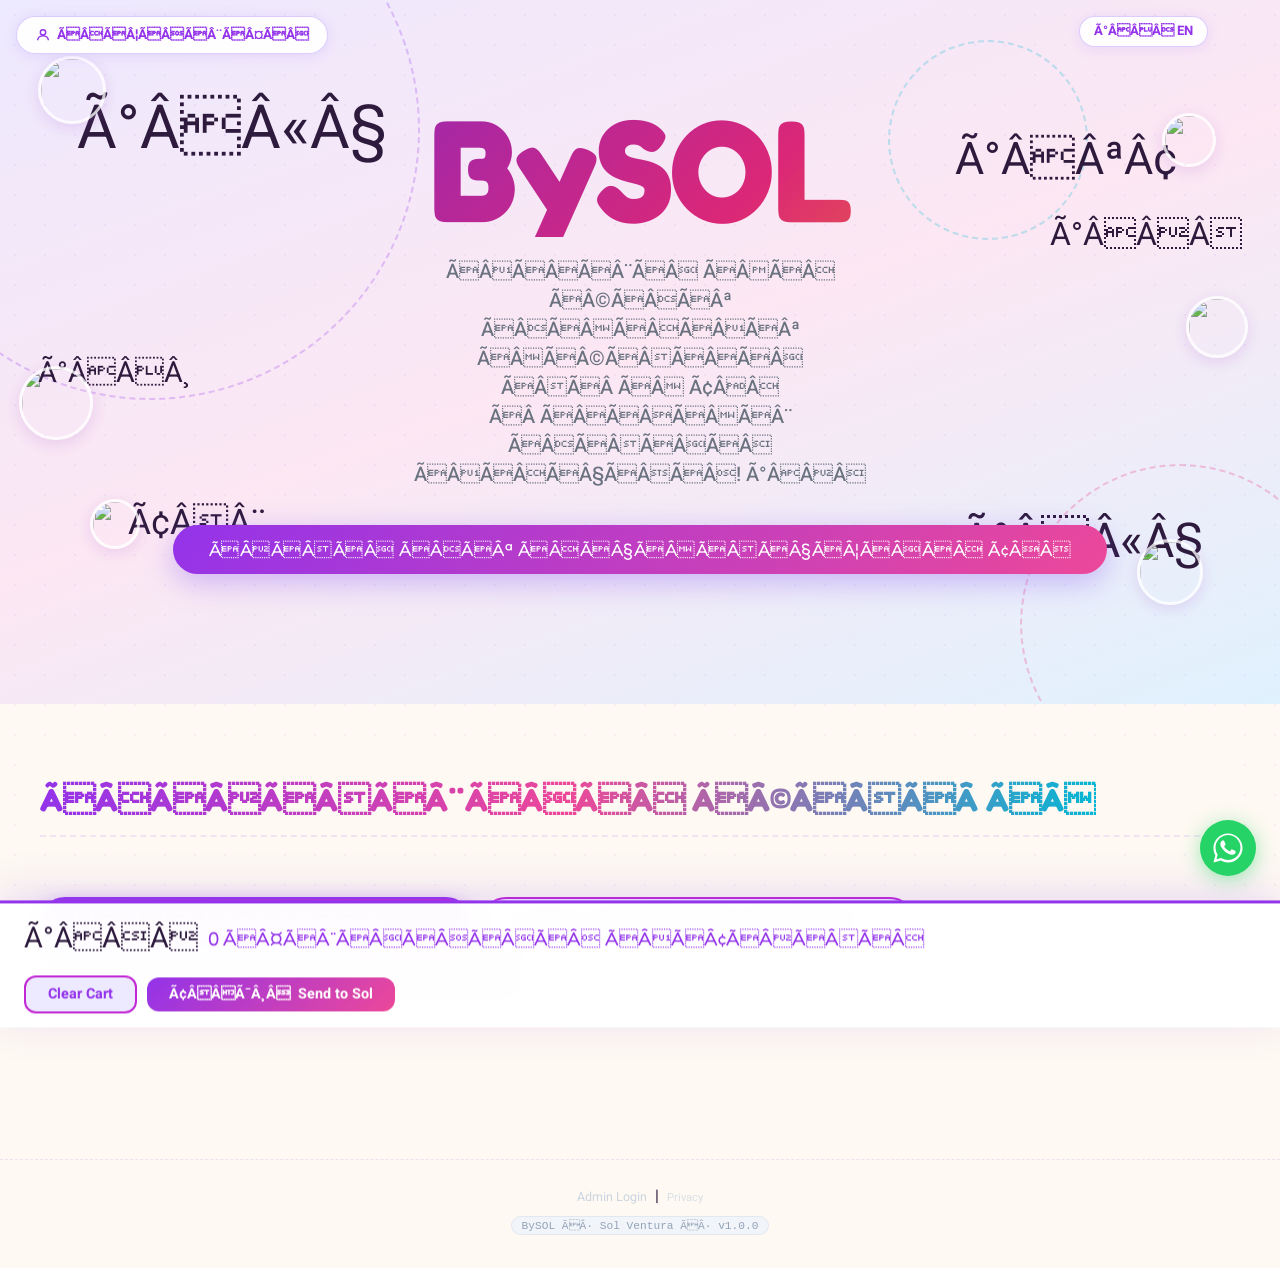
==== commit 5f6becc3: "Bump script.js to v=18" ====
--- a/index.html
+++ b/index.html
@@ -1,5 +1,5 @@
 <!--
-  BySOL â Slime & MacramÃ© Shop
+  BySOL Ã¢ÂÂ Slime & MacramÃÂ© Shop
   Creator : Sol Ventura
   Version : 1.7
   Updated : 2026-06-08
@@ -10,23 +10,23 @@
   <meta charset="UTF-8"/>
   <meta name="viewport" content="width=device-width, initial-scale=1.0"/>
   <meta name="google-site-verification" content="s1tEIJts6XBBEKmQ_a1joGA5UiMg9QSO_iau49RVkS8" />
-  <title>BySOL â ×¡×××× ×××§×¨×× ××¢××××ª ×× | Sol Ventura</title>
-  <meta name="description" content="BySOL â ×× ××ª ×¡×××× ×××§×¨×× ××¢××××ª ×× ×©× Sol Ventura. ××××× ×¦××¢××, ××§×¡×××¨××ª ××¡×× ×× ××ª. ×§× × ××× ×××× ×××© ×¢××©××!" />
+  <title>BySOL Ã¢ÂÂ ÃÂ¡ÃÂÃÂÃÂÃÂ ÃÂÃÂÃÂ§ÃÂ¨ÃÂÃÂ ÃÂÃÂ¢ÃÂÃÂÃÂÃÂª ÃÂÃÂ | Sol Ventura</title>
+  <meta name="description" content="BySOL Ã¢ÂÂ ÃÂÃÂ ÃÂÃÂª ÃÂ¡ÃÂÃÂÃÂÃÂ ÃÂÃÂÃÂ§ÃÂ¨ÃÂÃÂ ÃÂÃÂ¢ÃÂÃÂÃÂÃÂª ÃÂÃÂ ÃÂ©ÃÂ Sol Ventura. ÃÂÃÂÃÂÃÂÃÂ ÃÂ¦ÃÂÃÂ¢ÃÂÃÂ, ÃÂÃÂ§ÃÂ¡ÃÂÃÂÃÂ¨ÃÂÃÂª ÃÂÃÂ¡ÃÂÃÂ ÃÂÃÂ ÃÂÃÂª. ÃÂ§ÃÂ ÃÂ ÃÂÃÂÃÂ ÃÂÃÂÃÂÃÂ ÃÂÃÂÃÂ© ÃÂ¢ÃÂÃÂ©ÃÂÃÂ!" />
   <link rel="canonical" href="https://venturatrend.co.il/" />
 
   <!-- Open Graph -->
   <meta property="og:type"        content="website" />
   <meta property="og:url"         content="https://venturatrend.co.il/" />
-  <meta property="og:title"       content="BySOL â ×¡×××× ×××§×¨×× ××¢××××ª ××" />
-  <meta property="og:description" content="×× ××ª ×¡×××× ×××§×¨×× ××¢××××ª ×× ×©× Sol Ventura. ××××× ×¦××¢××, ××§×¡×××¨××ª ××¡×× ×× ××ª." />
+  <meta property="og:title"       content="BySOL Ã¢ÂÂ ÃÂ¡ÃÂÃÂÃÂÃÂ ÃÂÃÂÃÂ§ÃÂ¨ÃÂÃÂ ÃÂÃÂ¢ÃÂÃÂÃÂÃÂª ÃÂÃÂ" />
+  <meta property="og:description" content="ÃÂÃÂ ÃÂÃÂª ÃÂ¡ÃÂÃÂÃÂÃÂ ÃÂÃÂÃÂ§ÃÂ¨ÃÂÃÂ ÃÂÃÂ¢ÃÂÃÂÃÂÃÂª ÃÂÃÂ ÃÂ©ÃÂ Sol Ventura. ÃÂÃÂÃÂÃÂÃÂ ÃÂ¦ÃÂÃÂ¢ÃÂÃÂ, ÃÂÃÂ§ÃÂ¡ÃÂÃÂÃÂ¨ÃÂÃÂª ÃÂÃÂ¡ÃÂÃÂ ÃÂÃÂ ÃÂÃÂª." />
   <meta property="og:image"       content="https://venturatrend.co.il/og-image.jpg" />
   <meta property="og:locale"      content="he_IL" />
   <meta property="og:site_name"   content="BySOL" />
 
   <!-- Twitter Card -->
   <meta name="twitter:card"        content="summary_large_image" />
-  <meta name="twitter:title"       content="BySOL â ×¡×××× ×××§×¨×× ××¢××××ª ××" />
-  <meta name="twitter:description" content="×× ××ª ×¡×××× ×××§×¨×× ××¢××××ª ×× ×©× Sol Ventura." />
+  <meta name="twitter:title"       content="BySOL Ã¢ÂÂ ÃÂ¡ÃÂÃÂÃÂÃÂ ÃÂÃÂÃÂ§ÃÂ¨ÃÂÃÂ ÃÂÃÂ¢ÃÂÃÂÃÂÃÂª ÃÂÃÂ" />
+  <meta name="twitter:description" content="ÃÂÃÂ ÃÂÃÂª ÃÂ¡ÃÂÃÂÃÂÃÂ ÃÂÃÂÃÂ§ÃÂ¨ÃÂÃÂ ÃÂÃÂ¢ÃÂÃÂÃÂÃÂª ÃÂÃÂ ÃÂ©ÃÂ Sol Ventura." />
   <meta name="twitter:image"       content="https://venturatrend.co.il/og-image.jpg" />
 
   <!-- JSON-LD Structured Data -->
@@ -39,7 +39,7 @@
         "@id": "https://venturatrend.co.il/#website",
         "url": "https://venturatrend.co.il/",
         "name": "BySOL",
-        "description": "×× ××ª ×¡×××× ×××§×¨×× ××¢××××ª ×× ×©× Sol Ventura",
+        "description": "ÃÂÃÂ ÃÂÃÂª ÃÂ¡ÃÂÃÂÃÂÃÂ ÃÂÃÂÃÂ§ÃÂ¨ÃÂÃÂ ÃÂÃÂ¢ÃÂÃÂÃÂÃÂª ÃÂÃÂ ÃÂ©ÃÂ Sol Ventura",
         "inLanguage": "he"
       },
       {
@@ -62,16 +62,16 @@
         "@id": "https://venturatrend.co.il/#store",
         "name": "BySOL",
         "url": "https://venturatrend.co.il/",
-        "description": "×× ××ª ×¡×××× ×××§×¨×× ××¢××××ª ××",
+        "description": "ÃÂÃÂ ÃÂÃÂª ÃÂ¡ÃÂÃÂÃÂÃÂ ÃÂÃÂÃÂ§ÃÂ¨ÃÂÃÂ ÃÂÃÂ¢ÃÂÃÂÃÂÃÂª ÃÂÃÂ",
         "inLanguage": "he",
         "hasMap": "https://venturatrend.co.il/",
-        "priceRange": "âªâª",
+        "priceRange": "Ã¢ÂÂªÃ¢ÂÂª",
         "servesCuisine": null
       }
     ]
   }
   </script>
-  <link rel="icon" href="data:image/svg+xml,<svg xmlns=%22http://www.w3.org/2000/svg%22 viewBox=%220 0 100 100%22><text y=%22.9em%22 font-size=%2290%22>ð«</text></svg>">
+  <link rel="icon" href="data:image/svg+xml,<svg xmlns=%22http://www.w3.org/2000/svg%22 viewBox=%220 0 100 100%22><text y=%22.9em%22 font-size=%2290%22>Ã°ÂÂ«Â</text></svg>">
   <link rel="stylesheet" href="style.css?v=4">
 </head>
 <body>
@@ -84,16 +84,16 @@
     <div class="hero-ring hero-ring-2"></div>
     <div class="hero-ring hero-ring-3"></div>
     <!-- Floating decorations -->
-    <span class="float-deco" style="font-size:3.8rem;top:12%;left:6%;--dur:4.5s;--delay:0s;--r1:-8deg;--r2:6deg;--r3:-4deg">ð«§</span>
-    <span class="float-deco" style="font-size:2.8rem;top:18%;right:8%;--dur:5.5s;--delay:.8s;--r1:5deg;--r2:-7deg;--r3:3deg">ðª¢</span>
-    <span class="float-deco" style="font-size:2.2rem;bottom:22%;left:10%;--dur:3.8s;--delay:.4s;--r1:-5deg;--r2:8deg;--r3:-6deg">â¨</span>
-    <span class="float-deco" style="font-size:3rem;bottom:18%;right:6%;--dur:5s;--delay:1.2s;--r1:7deg;--r2:-5deg;--r3:4deg">ð«§</span>
-    <span class="float-deco" style="font-size:1.8rem;top:50%;left:3%;--dur:4.2s;--delay:.6s;--r1:-4deg;--r2:6deg;--r3:-3deg">ð¸</span>
-    <span class="float-deco" style="font-size:2rem;top:30%;right:3%;--dur:6s;--delay:2s;--r1:6deg;--r2:-4deg;--r3:5deg">ð</span>
+    <span class="float-deco" style="font-size:3.8rem;top:12%;left:6%;--dur:4.5s;--delay:0s;--r1:-8deg;--r2:6deg;--r3:-4deg">Ã°ÂÂ«Â§</span>
+    <span class="float-deco" style="font-size:2.8rem;top:18%;right:8%;--dur:5.5s;--delay:.8s;--r1:5deg;--r2:-7deg;--r3:3deg">Ã°ÂÂªÂ¢</span>
+    <span class="float-deco" style="font-size:2.2rem;bottom:22%;left:10%;--dur:3.8s;--delay:.4s;--r1:-5deg;--r2:8deg;--r3:-6deg">Ã¢ÂÂ¨</span>
+    <span class="float-deco" style="font-size:3rem;bottom:18%;right:6%;--dur:5s;--delay:1.2s;--r1:7deg;--r2:-5deg;--r3:4deg">Ã°ÂÂ«Â§</span>
+    <span class="float-deco" style="font-size:1.8rem;top:50%;left:3%;--dur:4.2s;--delay:.6s;--r1:-4deg;--r2:6deg;--r3:-3deg">Ã°ÂÂÂ¸</span>
+    <span class="float-deco" style="font-size:2rem;top:30%;right:3%;--dur:6s;--delay:2s;--r1:6deg;--r2:-4deg;--r3:5deg">Ã°ÂÂÂ</span>
     <!-- Title -->
     <h1>BySOL</h1>
-    <p class="hero-sub" data-i18n="heroSub">Pick what you love and send it to us â we'll get back to you soon! ð</p>
-    <div class="hero-cta" data-he="××× ××ª ××§×××§×¦×× â" data-en="Browse the Collection â">Browse the Collection â</div>
+    <p class="hero-sub" data-i18n="heroSub">Pick what you love and send it to us Ã¢ÂÂ we'll get back to you soon! Ã°ÂÂÂ</p>
+    <div class="hero-cta" data-he="ÃÂÃÂÃÂ ÃÂÃÂª ÃÂÃÂ§ÃÂÃÂÃÂ§ÃÂ¦ÃÂÃÂ Ã¢ÂÂ" data-en="Browse the Collection Ã¢ÂÂ">Browse the Collection Ã¢ÂÂ</div>
       <img class="hero-img-deco" fetchpriority="high" decoding="async" src="https://venturatrend.co.il/images/slime/1782496007569_IMG_0875.jpeg" alt="" style="width:68px;height:68px;top:8%;left:3%;--dur:4.8s;--delay:.3s;--r1:-6deg;--r2:4deg;--r3:-3deg">
     <img class="hero-img-deco" fetchpriority="high" decoding="async" src="https://venturatrend.co.il/images/slime/1782496113309_IMG_0871.jpeg" alt="" style="width:54px;height:54px;top:16%;right:5%;--dur:5.6s;--delay:1.1s;--r1:5deg;--r2:-6deg;--r3:3deg">
     <img class="hero-img-deco" fetchpriority="high" decoding="async" src="https://venturatrend.co.il/images/slime/1782496290277_IMG_0869.jpeg" alt="" style="width:74px;height:74px;top:52%;left:1.5%;--dur:4.2s;--delay:.7s;--r1:-4deg;--r2:7deg;--r3:-5deg">
@@ -107,8 +107,8 @@
     <div class="action-bar">
       <h2 data-i18n="gallery">Our Gallery</h2>
       <div class="action-bar-right">
-        <button class="btn btn-ghost" id="btn-clear-pub" onclick="clearSelection()" style="display:none;font-size:.82rem;padding:7px 14px" data-he="â × ×§× ×¢×××" data-en="â Clear Cart">â Clear Cart</button>
-        <button class="cart-icon-btn" id="cart-action-btn" onclick="sendMail()" style="display:none"><span data-he="ð ×©××× ××¡××" data-en="ð Send to Sol">ð Send to Sol</span><span class="cart-count-badge has-items" id="cart-badge-top">0</span>
+        <button class="btn btn-ghost" id="btn-clear-pub" onclick="clearSelection()" style="display:none;font-size:.82rem;padding:7px 14px" data-he="Ã¢ÂÂ ÃÂ ÃÂ§ÃÂ ÃÂ¢ÃÂÃÂÃÂ" data-en="Ã¢ÂÂ Clear Cart">Ã¢ÂÂ Clear Cart</button>
+        <button class="cart-icon-btn" id="cart-action-btn" onclick="sendMail()" style="display:none"><span data-he="Ã°ÂÂÂ ÃÂ©ÃÂÃÂÃÂ ÃÂÃÂ¡ÃÂÃÂ" data-en="Ã°ÂÂÂ Send to Sol">Ã°ÂÂÂ Send to Sol</span><span class="cart-count-badge has-items" id="cart-badge-top">0</span>
         </button>
       </div>
     </div>
@@ -116,13 +116,13 @@
     <!-- Category tabs -->
     <div class="tab-bar">
       <button class="tab-btn slime-tab active" id="pub-tab-slime" onclick="switchPubTab('slime')">
-        <span data-i18n="tabSquishy">ð«§ Squishy</span> <span class="tab-count" id="pub-slime-count">0</span>
+        <span data-i18n="tabSquishy">Ã°ÂÂ«Â§ Squishy</span> <span class="tab-count" id="pub-slime-count">0</span>
       </button>
       <button class="tab-btn macrame-tab" id="pub-tab-macrame" onclick="switchPubTab('macrame')">
-        <span data-i18n="tabMacrame">ðª¢ MacramÃ©</span> <span class="tab-count" id="pub-macrame-count">0</span>
+        <span data-i18n="tabMacrame">Ã°ÂÂªÂ¢ MacramÃÂ©</span> <span class="tab-count" id="pub-macrame-count">0</span>
       </button>
       <button class="tab-btn homemade-tab" id="pub-tab-homemade" onclick="switchPubTab('homemade')">
-        <span data-i18n="tabHomemade">ð  Home Made</span> <span class="tab-count" id="pub-homemade-count">0</span>
+        <span data-i18n="tabHomemade">Ã°ÂÂÂ  Home Made</span> <span class="tab-count" id="pub-homemade-count">0</span>
       </button>
     </div>
 
@@ -144,62 +144,62 @@
     &nbsp;|&nbsp;
     <a href="privacy.html" style="font-size: .7rem; opacity: .7;">Privacy</a>
     <br>
-    <span class="version-badge">BySOL Â· Sol Ventura Â· v1.0.0</span>
+    <span class="version-badge">BySOL ÃÂ· Sol Ventura ÃÂ· v1.0.0</span>
   </footer>
 </div>
 
 <!-- Floating send panel -->
 <div class="send-panel" id="send-panel">
   <div class="send-panel-info">
-    <span class="cart-panel-icon">ð</span>
+    <span class="cart-panel-icon">Ã°ÂÂÂ</span>
     <div class="cart-panel-text"><span id="panel-count">0</span> <span data-i18n="cartItems">items in your cart</span></div>
   </div>
   <div class="send-panel-btns">
     <button class="btn btn-ghost" onclick="clearSelection()">Clear Cart</button>
-    <button class="btn btn-primary" onclick="sendMail()">âï¸&nbsp; Send to Sol</button>
+    <button class="btn btn-primary" onclick="sendMail()">Ã¢ÂÂÃ¯Â¸Â&nbsp; Send to Sol</button>
   </div>
 </div>
 
 <!-- LOGIN VIEW -->
 <div id="login-view">
   <div class="login-card">
-    <span class="lock-icon">ð</span>
+    <span class="lock-icon">Ã°ÂÂÂ</span>
     <h2>Admin Login</h2>
     <p class="login-sub">BySOL Gallery Management</p>
-    <div class="login-error" id="login-error">Incorrect username or password â</div>
+    <div class="login-error" id="login-error">Incorrect username or password Ã¢ÂÂ</div>
     <div class="form-field">
       <label for="inp-user">Username</label>
       <input id="inp-user" type="text" placeholder="admin" autocomplete="off" spellcheck="false" onkeydown="if(event.key==='Enter') focusPass()" required>
     </div>
     <div class="form-field">
       <label for="inp-pass">Password</label>
-      <input id="inp-pass" type="password" placeholder="â¢â¢â¢â¢â¢â¢â¢â¢" autocomplete="off" onkeydown="if(event.key==='Enter') doLogin()" required>
-    </div>
-    <button class="btn-login-submit" onclick="doLogin()">Login â</button>
-    <p class="login-back-link"><a href="#" onclick="showPublic(); return false;">â Back to Gallery</a></p>
+      <input id="inp-pass" type="password" placeholder="Ã¢ÂÂ¢Ã¢ÂÂ¢Ã¢ÂÂ¢Ã¢ÂÂ¢Ã¢ÂÂ¢Ã¢ÂÂ¢Ã¢ÂÂ¢Ã¢ÂÂ¢" autocomplete="off" onkeydown="if(event.key==='Enter') doLogin()" required>
+    </div>
+    <button class="btn-login-submit" onclick="doLogin()">Login Ã¢ÂÂ</button>
+    <p class="login-back-link"><a href="#" onclick="showPublic(); return false;">Ã¢ÂÂ Back to Gallery</a></p>
   </div>
 </div>
 
 <!-- ADMIN VIEW -->
 <div id="admin-view">
   <nav class="admin-nav">
-    <div class="brand">BySOL <em>| Admin</em> <span class="version-badge" style="margin-top:0;margin-left:8px">Sol Ventura Â· v1.0.0</span></div>
+    <div class="brand">BySOL <em>| Admin</em> <span class="version-badge" style="margin-top:0;margin-left:8px">Sol Ventura ÃÂ· v1.0.0</span></div>
     <div class="admin-nav-right">
-      <button class="btn btn-ghost" onclick="showPublic()" style="font-size:.85rem;padding:8px 16px">ð&nbsp; ××¦××× ×-Admin</button>
+      <button class="btn btn-ghost" onclick="showPublic()" style="font-size:.85rem;padding:8px 16px">Ã°ÂÂÂ&nbsp; ÃÂÃÂ¦ÃÂÃÂÃÂ ÃÂ-Admin</button>
     </div>
   </nav>
 
   <div class="admin-body">
 
     <div class="stats-bar">
-      <div class="stat-card"><div class="stat-num" id="stat-slime">0</div><div class="stat-lbl">ð«§ Squishies</div></div>
-      <div class="stat-card macrame"><div class="stat-num" id="stat-macrame">0</div><div class="stat-lbl">ðª¢ MacramÃ©</div></div>
-      <div class="stat-card homemade-card"><div class="stat-num" id="stat-homemade">0</div><div class="stat-lbl">ð  Home Made</div></div>
+      <div class="stat-card"><div class="stat-num" id="stat-slime">0</div><div class="stat-lbl">Ã°ÂÂ«Â§ Squishies</div></div>
+      <div class="stat-card macrame"><div class="stat-num" id="stat-macrame">0</div><div class="stat-lbl">Ã°ÂÂªÂ¢ MacramÃÂ©</div></div>
+      <div class="stat-card homemade-card"><div class="stat-num" id="stat-homemade">0</div><div class="stat-lbl">Ã°ÂÂÂ  Home Made</div></div>
     </div>
 
     <div class="cloud-chips">
-      <span class="chip chip-bad" id="chip-github">ð GitHub: Not Set</span>
-      <span class="chip chip-bad" id="chip-w3f">âï¸ EmailJS: Not Set</span>
+      <span class="chip chip-bad" id="chip-github">Ã°ÂÂÂ GitHub: Not Set</span>
+      <span class="chip chip-bad" id="chip-w3f">Ã¢ÂÂÃ¯Â¸Â EmailJS: Not Set</span>
     </div>
 
     
@@ -214,25 +214,25 @@
     <!-- Settings -->
     <div class="settings-card">
       <button class="settings-toggle" onclick="toggleSettings()">
-        <span class="s-left">âï¸ Settings</span>
+        <span class="s-left">Ã¢ÂÂÃ¯Â¸Â Settings</span>
         <span class="s-status bad" id="settings-status">Not Configured</span>
       </button>
       <div class="settings-body" id="settings-body">
 
         <!-- GitHub -->
         <div class="service-section">
-          <div class="service-title">ð GitHub â Image & Catalog Storage</div>
+          <div class="service-title">Ã°ÂÂÂ GitHub Ã¢ÂÂ Image & Catalog Storage</div>
           <div class="service-body">
             <div class="setup-guide">
-              <strong>One-time setup â Personal Access Token:</strong>
+              <strong>One-time setup Ã¢ÂÂ Personal Access Token:</strong>
               <ol>
-                <li>GitHub â click your profile picture (top right) â <strong>Settings</strong></li>
-                <li>Scroll to the bottom of the left sidebar â <strong>Developer settings</strong></li>
-                <li><strong>Personal access tokens</strong> â <strong>Fine-grained tokens</strong> â <strong>Generate new token</strong></li>
+                <li>GitHub Ã¢ÂÂ click your profile picture (top right) Ã¢ÂÂ <strong>Settings</strong></li>
+                <li>Scroll to the bottom of the left sidebar Ã¢ÂÂ <strong>Developer settings</strong></li>
+                <li><strong>Personal access tokens</strong> Ã¢ÂÂ <strong>Fine-grained tokens</strong> Ã¢ÂÂ <strong>Generate new token</strong></li>
                 <li>Token name: <code>SOL-CO</code> | Expiration: <strong>No expiration</strong></li>
-                <li>Repository access â <strong>Only select repositories</strong> â choose <code>SOL-CO</code></li>
-                <li>Permissions â Repository permissions â <strong>Contents: Read and write</strong></li>
-                <li>Click <strong>Generate token</strong> â copy it immediately! (shown only once)</li>
+                <li>Repository access Ã¢ÂÂ <strong>Only select repositories</strong> Ã¢ÂÂ choose <code>SOL-CO</code></li>
+                <li>Permissions Ã¢ÂÂ Repository permissions Ã¢ÂÂ <strong>Contents: Read and write</strong></li>
+                <li>Click <strong>Generate token</strong> Ã¢ÂÂ copy it immediately! (shown only once)</li>
               </ol>
             </div>
             <div class="sfield">
@@ -243,12 +243,12 @@
               <label>PERSONAL ACCESS TOKEN</label>
               <div style="display:flex;gap:8px;align-items:center;">
                 <input id="s-gh-token" type="password" placeholder="github_pat_..." style="flex:1" aria-label="Personal Access Token">
-                <button onclick="testGithubConnection()" style="white-space:nowrap;padding:8px 14px;border:none;border-radius:10px;background:#8b5cf6;color:#fff;font-weight:700;cursor:pointer;font-size:13px;">ð Test</button>
+                <button onclick="testGithubConnection()" style="white-space:nowrap;padding:8px 14px;border:none;border-radius:10px;background:#8b5cf6;color:#fff;font-weight:700;cursor:pointer;font-size:13px;">Ã°ÂÂÂ Test</button>
               </div>
               <div id="gh-test-result" style="margin-top:6px;font-size:13px;display:none;"></div>
             </div>
             <div class="sfield">
-              <label>CUSTOM DOMAIN (optional â leave blank to use GitHub Pages URL)</label>
+              <label>CUSTOM DOMAIN (optional Ã¢ÂÂ leave blank to use GitHub Pages URL)</label>
               <input id="s-custom-domain" type="text" placeholder="bysolco.com" aria-label="Custom Domain (optional)">
             </div>
           </div>
@@ -256,7 +256,7 @@
 
         <!-- EmailJS -->
         <div class="service-section">
-          <div class="service-title">âï¸ EmailJS â Email Sending</div>
+          <div class="service-title">Ã¢ÂÂÃ¯Â¸Â EmailJS Ã¢ÂÂ Email Sending</div>
           <div class="service-body">
             <div class="setup-guide">
               <strong>One-time setup:</strong>
@@ -283,51 +283,51 @@
               <input id="s-ejs-pubkey" type="text" placeholder="xxxxxxxxxxxxxxxxxxxx" autocomplete="off" style="font-family:monospace"/>
             </div>
             <div class="sfield">
-              <label>ð GEMINI AI KEY</label>
+              <label>Ã°ÂÂÂ GEMINI AI KEY</label>
               <input id="s-gemini-key" type="text" placeholder="AIzaSy..." autocomplete="off" style="font-family:monospace">
-              <small style="color:var(--muted);font-size:11px;display:block;margin-top:4px">â aistudio.google.com âº Get API Key (free)</small>
+              <small style="color:var(--muted);font-size:11px;display:block;margin-top:4px">Ã¢ÂÂ aistudio.google.com Ã¢ÂÂº Get API Key (free)</small>
             </div>
           </div>
         </div>
 
-        <button class="btn-save-settings" onclick="saveSettings()">ð¾ Save Settings</button>
+        <button class="btn-save-settings" onclick="saveSettings()">Ã°ÂÂÂ¾ Save Settings</button>
       </div>
     </div>
 
     <!-- Upload zones -->
     <div class="upload-grid">
       <div class="upload-cat-wrap">
-        <div class="upload-cat-label">ð«§ Squishy Images</div>
+        <div class="upload-cat-label">Ã°ÂÂ«Â§ Squishy Images</div>
         <div class="upload-zone" id="upload-zone-slime"
              onclick="document.getElementById('file-input-slime').click()"
              ondragover="onDragOver(event,'slime')" ondragleave="onDragLeave(event,'slime')" ondrop="onDrop(event,'slime')">
-          <span class="upload-icon">ð¤</span>
+          <span class="upload-icon">Ã°ÂÂÂ¤</span>
           <h3>Drag or click to upload</h3>
-          <p>JPG Â· PNG Â· WEBP Â· GIF</p>
+          <p>JPG ÃÂ· PNG ÃÂ· WEBP ÃÂ· GIF</p>
           <span class="upload-hint">+ Add Squishy</span>
         </div>
         <input type="file" id="file-input-slime" accept="image/*" multiple onchange="handleUpload(this.files,'slime')" style="display:none"/ aria-label="Upload Slime images">
       </div>
       <div class="upload-cat-wrap">
-        <div class="upload-cat-label">ðª¢ MacramÃ© Images</div>
+        <div class="upload-cat-label">Ã°ÂÂªÂ¢ MacramÃÂ© Images</div>
         <div class="upload-zone macrame-zone" id="upload-zone-macrame"
              onclick="document.getElementById('file-input-macrame').click()"
              ondragover="onDragOver(event,'macrame')" ondragleave="onDragLeave(event,'macrame')" ondrop="onDrop(event,'macrame')">
-          <span class="upload-icon">ð¤</span>
+          <span class="upload-icon">Ã°ÂÂÂ¤</span>
           <h3>Drag or click to upload</h3>
-          <p>JPG Â· PNG Â· WEBP Â· GIF</p>
-          <span class="upload-hint">+ Add MacramÃ©</span>
+          <p>JPG ÃÂ· PNG ÃÂ· WEBP ÃÂ· GIF</p>
+          <span class="upload-hint">+ Add MacramÃÂ©</span>
         </div>
-        <input type="file" id="file-input-macrame" accept="image/*" multiple onchange="handleUpload(this.files,'macrame')" style="display:none"/ aria-label="Upload MacramÃ© images">
+        <input type="file" id="file-input-macrame" accept="image/*" multiple onchange="handleUpload(this.files,'macrame')" style="display:none"/ aria-label="Upload MacramÃÂ© images">
       </div>
       <div class="upload-cat-wrap">
-        <div class="upload-cat-label">ð  Home Made Images</div>
+        <div class="upload-cat-label">Ã°ÂÂÂ  Home Made Images</div>
         <div class="upload-zone homemade-zone" id="upload-zone-homemade"
              onclick="document.getElementById('file-input-homemade').click()"
              ondragover="onDragOver(event,'homemade')" ondragleave="onDragLeave(event,'homemade')" ondrop="onDrop(event,'homemade')">
-          <span class="upload-icon">ð¤</span>
+          <span class="upload-icon">Ã°ÂÂÂ¤</span>
           <h3>Drag or click to upload</h3>
-          <p>JPG Â· PNG Â· WEBP Â· GIF</p>
+          <p>JPG ÃÂ· PNG ÃÂ· WEBP ÃÂ· GIF</p>
           <span class="upload-hint">+ Add Home Made</span>
         </div>
         <input type="file" id="file-input-homemade" accept="image/*" multiple onchange="handleUpload(this.files,'homemade')" style="display:none"/ aria-label="Upload Home Made images">
@@ -337,7 +337,7 @@
     <!-- Upload details modal -->
     <div class="udm-overlay" id="udm-overlay" style="display:none">
       <div class="udm-box">
-        <h3>ð Product Details</h3>
+        <h3>Ã°ÂÂÂ Product Details</h3>
         <div class="udm-file" id="udm-filename"></div>
         <label class="udm-label">Product Name <span class="udm-required">*</span></label>
         <label for="udm-name">Product Name</label>
@@ -345,15 +345,15 @@
                oninput="this.classList.remove('err'); document.getElementById('udm-name-err').classList.remove('show')"
                onkeydown="if(event.key==='Enter') udmConfirm()" required>
         <div class="udm-err-msg" id="udm-name-err">Please enter a product name</div>
-        <label class="udm-label">Price (âª) <span class="udm-required">*</span></label>
-        <label for="udm-price">Price (âª)</label>
+        <label class="udm-label">Price (Ã¢ÂÂª) <span class="udm-required">*</span></label>
+        <label for="udm-price">Price (Ã¢ÂÂª)</label>
           <input class="udm-input" id="udm-price" type="number" min="1" step="1" placeholder="e.g. 45"
                oninput="this.classList.remove('err'); document.getElementById('udm-price-err').classList.remove('show')"
                onkeydown="if(event.key==='Enter') udmConfirm()" required min="0">
         <div class="udm-err-msg" id="udm-price-err">Please enter a valid price</div>
         <div class="udm-btns">
           <button class="udm-btn-cancel" onclick="udmCancel()">Cancel</button>
-          <button class="udm-btn-ok"     onclick="udmConfirm()">â Upload</button>
+          <button class="udm-btn-ok"     onclick="udmConfirm()">Ã¢ÂÂ Upload</button>
         </div>
       </div>
     </div>
@@ -365,19 +365,19 @@
 
     <div class="section-header">
       <h3>All Gallery Images</h3>
-      <button class="btn btn-red" style="font-size:.85rem;padding:8px 16px" onclick="deleteAll()">ð&nbsp; Delete All</button>
+      <button class="btn btn-red" style="font-size:.85rem;padding:8px 16px" onclick="deleteAll()">Ã°ÂÂÂ&nbsp; Delete All</button>
     </div>
 
     <!-- Admin category tabs -->
     <div class="admin-tab-bar">
       <button class="admin-tab-btn slime-tab active" id="admin-tab-slime" onclick="switchAdminTab('slime')">
-        ð«§ Squishy <span id="admin-slime-count">0</span>
+        Ã°ÂÂ«Â§ Squishy <span id="admin-slime-count">0</span>
       </button>
       <button class="admin-tab-btn macrame-tab" id="admin-tab-macrame" onclick="switchAdminTab('macrame')">
-        ðª¢ MacramÃ© <span id="admin-macrame-count">0</span>
+        Ã°ÂÂªÂ¢ MacramÃÂ© <span id="admin-macrame-count">0</span>
       </button>
       <button class="admin-tab-btn homemade-tab" id="admin-tab-homemade" onclick="switchAdminTab('homemade')">
-        ð  Home Made <span id="admin-homemade-count">0</span>
+        Ã°ÂÂÂ  Home Made <span id="admin-homemade-count">0</span>
       </button>
     </div>
 
@@ -396,7 +396,7 @@
 
 <!-- Lightbox -->
 <div class="lightbox-overlay" id="lightbox" onclick="closeLightbox(event)">
-  <button class="lightbox-close" onclick="closeLightbox()">â</button>
+  <button class="lightbox-close" onclick="closeLightbox()">Ã¢ÂÂ</button>
   <img class="lightbox-img" id="lightbox-img" src="[data-uri]" alt="" />
   <div class="lightbox-title" id="lightbox-title"></div>
 </div>
@@ -404,18 +404,18 @@
 <!-- Contact modal -->
 <div class="modal-overlay" id="contact-modal" onclick="closeContactModal(event)">
   <div class="modal-box">
-    <div class="contact-modal-title"><span style="font-size:1.6rem">ð</span><h3 data-he="××¤×¨××× ×©××" data-en="Your Details">Your Details</h3></div>
-    <p class="contact-modal-sub" data-he="×××× ××ª ××¤×¨××× ×©××× ×× ××××¨ ×××××× ××§×¨×× ð" data-en="Fill in your details and we'll get back to you soon ð">Fill in your details and we'll get back to you soon ð</p>
+    <div class="contact-modal-title"><span style="font-size:1.6rem">Ã°ÂÂÂ</span><h3 data-he="ÃÂÃÂ¤ÃÂ¨ÃÂÃÂÃÂ ÃÂ©ÃÂÃÂ" data-en="Your Details">Your Details</h3></div>
+    <p class="contact-modal-sub" data-he="ÃÂÃÂÃÂÃÂ ÃÂÃÂª ÃÂÃÂ¤ÃÂ¨ÃÂÃÂÃÂ ÃÂ©ÃÂÃÂÃÂ ÃÂÃÂ ÃÂÃÂÃÂÃÂ¨ ÃÂÃÂÃÂÃÂÃÂÃÂ ÃÂÃÂ§ÃÂ¨ÃÂÃÂ Ã°ÂÂÂ" data-en="Fill in your details and we'll get back to you soon Ã°ÂÂÂ">Fill in your details and we'll get back to you soon Ã°ÂÂÂ</p>
     <div class="contact-modal-grid">
-      <div class="cfield"><label for="c-name" data-he="×©× ××× *" data-en="Full Name *">Full Name *</label><input id="c-name" type="text" placeholder="Jane Smith" required data-he="×©× ×××" data-en="Full Name"></div>
-      <div class="cfield"><label for="c-phone" data-he="×××¤×× *" data-en="Phone *">Phone *</label><input id="c-phone" type="tel" placeholder="+1-555-0000" required data-he="050-000-0000" data-en="+1-555-0000"></div>
-      <div class="cfield"><label for="c-email" data-he="××××××" data-en="Email">Email</label><input id="c-email" type="email" placeholder="jane@gmail.com" /></div>
-      <div class="cfield"><label for="c-address" data-he="××ª×××ª" data-en="Address">Address</label><input id="c-address" type="text" placeholder="Street, City" /></div>
-    </div>
-    <div class="contact-err" id="contact-err">Please fill in name and phone â</div>
+      <div class="cfield"><label for="c-name" data-he="ÃÂ©ÃÂ ÃÂÃÂÃÂ *" data-en="Full Name *">Full Name *</label><input id="c-name" type="text" placeholder="Jane Smith" required data-he="ÃÂ©ÃÂ ÃÂÃÂÃÂ" data-en="Full Name"></div>
+      <div class="cfield"><label for="c-phone" data-he="ÃÂÃÂÃÂ¤ÃÂÃÂ *" data-en="Phone *">Phone *</label><input id="c-phone" type="tel" placeholder="+1-555-0000" required data-he="050-000-0000" data-en="+1-555-0000"></div>
+      <div class="cfield"><label for="c-email" data-he="ÃÂÃÂÃÂÃÂÃÂÃÂ" data-en="Email">Email</label><input id="c-email" type="email" placeholder="jane@gmail.com" /></div>
+      <div class="cfield"><label for="c-address" data-he="ÃÂÃÂªÃÂÃÂÃÂª" data-en="Address">Address</label><input id="c-address" type="text" placeholder="Street, City" /></div>
+    </div>
+    <div class="contact-err" id="contact-err">Please fill in name and phone Ã¢ÂÂ</div>
     <div class="modal-footer">
       <button class="btn btn-ghost" onclick="closeContactModal()">Cancel</button>
-      <button class="btn btn-primary" onclick="submitWithContact()" data-he="âï¸ ×©××× ××¡××" data-en="âï¸ Send to Sol">âï¸ Send to Sol</button>
+      <button class="btn btn-primary" onclick="submitWithContact()" data-he="Ã¢ÂÂÃ¯Â¸Â ÃÂ©ÃÂÃÂÃÂ ÃÂÃÂ¡ÃÂÃÂ" data-en="Ã¢ÂÂÃ¯Â¸Â Send to Sol">Ã¢ÂÂÃ¯Â¸Â Send to Sol</button>
     </div>
   </div>
 </div>
@@ -423,12 +423,12 @@
 <!-- Fallback modal -->
 <div class="modal-overlay" id="fallback-modal" onclick="closeFallbackModal(event)">
   <div class="modal-box">
-    <h3>ð Selected Items</h3>
+    <h3>Ã°ÂÂÂ Selected Items</h3>
     <p>Copy the text below and send it to Sol manually via WhatsApp or email.</p>
     <textarea class="modal-textarea" id="fallback-text" rows="9" readonly aria-label="Order summary text"></textarea>
     <div class="modal-footer">
       <button class="btn btn-ghost" onclick="closeFallbackModal()">Close</button>
-      <button class="btn btn-primary" onclick="copyFallbackText()">ð Copy Text</button>
+      <button class="btn btn-primary" onclick="copyFallbackText()">Ã°ÂÂÂ Copy Text</button>
     </div>
   </div>
 </div>
@@ -439,93 +439,93 @@
 
   
 
-<!-- ââ MEMBER NAV ââ -->
+<!-- Ã¢ÂÂÃ¢ÂÂ MEMBER NAV Ã¢ÂÂÃ¢ÂÂ -->
 <div class="member-nav">
   <button class="member-btn" id="member-btn" onclick="openAuthModal()">
     <svg viewBox="0 0 24 24" fill="none" stroke="currentColor" stroke-width="2.2"><circle cx="12" cy="8" r="4"/><path d="M4 20c0-4 3.6-7 8-7s8 3 8 7"/></svg>
-    <span id="member-label" data-i18n="join">××¦××¨×¤×</span>
+    <span id="member-label" data-i18n="join">ÃÂÃÂ¦ÃÂÃÂ¨ÃÂ¤ÃÂ</span>
   </button>
 </div>
 
 <!-- Language toggle -->
-<button class="lang-toggle" id="lang-toggle" onclick="toggleLang()" title="Switch language / ××××£ ×©×¤×">ð EN</button>
+<button class="lang-toggle" id="lang-toggle" onclick="toggleLang()" title="Switch language / ÃÂÃÂÃÂÃÂ£ ÃÂ©ÃÂ¤ÃÂ">Ã°ÂÂÂ EN</button>
 
 <!-- WhatsApp contact button -->
-<a class="wa-btn" id="wa-btn" title="Chat on WhatsApp" onclick="(function(){var p=['972','584','456','558'];var msg=document.getElementById('wa-msg');var txt=msg?(window.i18n&&window.i18n('waMsg')||msg.dataset.he):'××× ×¡××! ð';var isMobile=/iPhone|Android/i.test(navigator.userAgent);var base=isMobile?'https://api.whatsapp.com/send':'https://web.whatsapp.com/send';window.open(base+'?phone='+p.join('')+'&text='+encodeURIComponent(txt),'_blank');return false;})()" href="#" aria-label="WhatsApp">
+<a class="wa-btn" id="wa-btn" title="Chat on WhatsApp" onclick="(function(){var p=['972','584','456','558'];var msg=document.getElementById('wa-msg');var txt=msg?(window.i18n&&window.i18n('waMsg')||msg.dataset.he):'ÃÂÃÂÃÂ ÃÂ¡ÃÂÃÂ! Ã°ÂÂÂ';var isMobile=/iPhone|Android/i.test(navigator.userAgent);var base=isMobile?'https://api.whatsapp.com/send':'https://web.whatsapp.com/send';window.open(base+'?phone='+p.join('')+'&text='+encodeURIComponent(txt),'_blank');return false;})()" href="#" aria-label="WhatsApp">
   <svg viewBox="0 0 32 32" xmlns="http://www.w3.org/2000/svg"><path d="M16 .5C7.44.5.5 7.44.5 16c0 2.83.74 5.49 2.04 7.8L.5 31.5l7.93-2.08A15.45 15.45 0 0016 31.5C24.56 31.5 31.5 24.56 31.5 16S24.56.5 16 .5zm0 28.3a13.28 13.28 0 01-6.77-1.85l-.49-.29-5.07 1.33 1.35-4.93-.32-.51A13.3 13.3 0 1116 28.8zm7.3-9.97c-.4-.2-2.36-1.16-2.73-1.3-.37-.13-.63-.2-.9.2s-1.03 1.3-1.26 1.57c-.23.27-.47.3-.87.1-.4-.2-1.69-.62-3.22-1.98-1.19-1.06-1.99-2.37-2.22-2.77-.23-.4-.02-.61.17-.81.18-.18.4-.47.6-.7.2-.23.27-.4.4-.67.13-.27.07-.5-.03-.7-.1-.2-.9-2.16-1.23-2.96-.32-.78-.65-.67-.9-.68h-.77c-.27 0-.7.1-1.06.5s-1.4 1.37-1.4 3.33 1.44 3.87 1.64 4.13c.2.27 2.83 4.32 6.86 6.06.96.41 1.7.66 2.29.85.96.3 1.84.26 2.53.16.77-.12 2.36-.97 2.7-1.9.33-.93.33-1.73.23-1.9-.1-.17-.37-.27-.77-.47z"/></svg>
 </a>
-<span id="wa-msg" data-he="××× ×¡××! ð ×¨×××ª× ××ª ××× ××ª ×©×× ××¨×¦××ª× ××©×××..." data-en="Hey Sol! ð I saw your shop and wanted to ask..." style="display:none"></span>
-
-<!-- ââ AUTH MODAL ââ -->
+<span id="wa-msg" data-he="ÃÂÃÂÃÂ ÃÂ¡ÃÂÃÂ! Ã°ÂÂÂ ÃÂ¨ÃÂÃÂÃÂªÃÂ ÃÂÃÂª ÃÂÃÂÃÂ ÃÂÃÂª ÃÂ©ÃÂÃÂ ÃÂÃÂ¨ÃÂ¦ÃÂÃÂªÃÂ ÃÂÃÂ©ÃÂÃÂÃÂ..." data-en="Hey Sol! Ã°ÂÂÂ I saw your shop and wanted to ask..." style="display:none"></span>
+
+<!-- Ã¢ÂÂÃ¢ÂÂ AUTH MODAL Ã¢ÂÂÃ¢ÂÂ -->
 <div id="auth-modal" class="modal-overlay" style="display:none" onclick="if(event.target===this)closeAuthModal()">
   <div class="auth-box">
-    <button class="auth-close" onclick="closeAuthModal()">â</button>
+    <button class="auth-close" onclick="closeAuthModal()">Ã¢ÂÂ</button>
 
     <!-- Login Panel -->
     <div id="panel-login">
       <div class="auth-tabs">
-        <button class="auth-tab active" onclick="switchAuthTab('login')" data-i18n="loginTab">×× ××¡×</button>
-        <button class="auth-tab" onclick="switchAuthTab('register')" data-i18n="registerTab">××¦××¨×¤××ª</button>
-      </div>
-      <h2 data-i18n="welcomeTitle">××¨××× ×××× ð</h2>
-      <p class="auth-sub" data-i18n="enterDetails">××× ××¡× ××ª ××¤×¨××× ×©××</p>
-      <input class="auth-input" id="login-email" type="email" placeholder="××××××" data-i18n-placeholder="emailPh" autocomplete="email" />
-      <input class="auth-input" id="login-pass" type="password" placeholder="×¡××¡××" data-i18n-placeholder="passPh" autocomplete="current-password" />
+        <button class="auth-tab active" onclick="switchAuthTab('login')" data-i18n="loginTab">ÃÂÃÂ ÃÂÃÂ¡ÃÂ</button>
+        <button class="auth-tab" onclick="switchAuthTab('register')" data-i18n="registerTab">ÃÂÃÂ¦ÃÂÃÂ¨ÃÂ¤ÃÂÃÂª</button>
+      </div>
+      <h2 data-i18n="welcomeTitle">ÃÂÃÂ¨ÃÂÃÂÃÂ ÃÂÃÂÃÂÃÂ Ã°ÂÂÂ</h2>
+      <p class="auth-sub" data-i18n="enterDetails">ÃÂÃÂÃÂ ÃÂÃÂ¡ÃÂ ÃÂÃÂª ÃÂÃÂ¤ÃÂ¨ÃÂÃÂÃÂ ÃÂ©ÃÂÃÂ</p>
+      <input class="auth-input" id="login-email" type="email" placeholder="ÃÂÃÂÃÂÃÂÃÂÃÂ" data-i18n-placeholder="emailPh" autocomplete="email" />
+      <input class="auth-input" id="login-pass" type="password" placeholder="ÃÂ¡ÃÂÃÂ¡ÃÂÃÂ" data-i18n-placeholder="passPh" autocomplete="current-password" />
       <div class="auth-err" id="login-err"></div>
-      <button class="btn btn-primary auth-btn" onclick="doMemberLogin()" data-i18n="loginBtn">×× ××¡× ×××××¨ ××××¨××ª</button>
-      <button class="auth-forgot-link" onclick="switchAuthTab('forgot')" data-i18n="forgotLink">×©×××ª× ×¡××¡××</button>
+      <button class="btn btn-primary auth-btn" onclick="doMemberLogin()" data-i18n="loginBtn">ÃÂÃÂ ÃÂÃÂ¡ÃÂ ÃÂÃÂÃÂÃÂÃÂ¨ ÃÂÃÂÃÂÃÂ¨ÃÂÃÂª</button>
+      <button class="auth-forgot-link" onclick="switchAuthTab('forgot')" data-i18n="forgotLink">ÃÂ©ÃÂÃÂÃÂªÃÂ ÃÂ¡ÃÂÃÂ¡ÃÂÃÂ</button>
     </div>
 
     <!-- Register Panel -->
     <div id="panel-register" style="display:none">
       <div class="auth-tabs">
-        <button class="auth-tab" onclick="switchAuthTab('login')" data-i18n="loginTab">×× ××¡×</button>
-        <button class="auth-tab active" onclick="switchAuthTab('register')" data-i18n="registerTab">××¦××¨×¤××ª</button>
-      </div>
-      <h2 data-i18n="joinTitle">××¦××¨×¤× ×××©×¤×× ð¸</h2>
-      <p class="auth-sub" data-i18n="joinSub">×××¨××ª ××§××××ª 10% ×× ×× ××ª××× ×××¢××</p>
-      <input class="auth-input" id="reg-name" type="text" placeholder="×©× ×¤×¨××" data-i18n-placeholder="firstNamePh" autocomplete="given-name" />
-      <input class="auth-input" id="reg-email" type="email" placeholder="××××××" data-i18n-placeholder="emailPh" autocomplete="email" oninput="checkRegEmail(this.value)" />
-      <div id="reg-exists-hint" style="display:none" class="auth-exists-hint" data-i18n-html="existsHint"><span data-i18n="existsHintText">××ª×××ª ×× ×××¨ ×¨×©××× â </span><button class="auth-inline-link" onclick="switchAuthTab('login')" data-i18n="loginInstead">××ª×××¨× ×××§××</button></div>
-      <input class="auth-input" id="reg-pass" type="password" placeholder="×¡××¡×× (6+ ×ª××××)" data-i18n-placeholder="passMinPh" autocomplete="new-password" />
+        <button class="auth-tab" onclick="switchAuthTab('login')" data-i18n="loginTab">ÃÂÃÂ ÃÂÃÂ¡ÃÂ</button>
+        <button class="auth-tab active" onclick="switchAuthTab('register')" data-i18n="registerTab">ÃÂÃÂ¦ÃÂÃÂ¨ÃÂ¤ÃÂÃÂª</button>
+      </div>
+      <h2 data-i18n="joinTitle">ÃÂÃÂ¦ÃÂÃÂ¨ÃÂ¤ÃÂ ÃÂÃÂÃÂ©ÃÂ¤ÃÂÃÂ Ã°ÂÂÂ¸</h2>
+      <p class="auth-sub" data-i18n="joinSub">ÃÂÃÂÃÂ¨ÃÂÃÂª ÃÂÃÂ§ÃÂÃÂÃÂÃÂª 10% ÃÂÃÂ ÃÂÃÂ ÃÂÃÂªÃÂÃÂÃÂ ÃÂÃÂÃÂ¢ÃÂÃÂ</p>
+      <input class="auth-input" id="reg-name" type="text" placeholder="ÃÂ©ÃÂ ÃÂ¤ÃÂ¨ÃÂÃÂ" data-i18n-placeholder="firstNamePh" autocomplete="given-name" />
+      <input class="auth-input" id="reg-email" type="email" placeholder="ÃÂÃÂÃÂÃÂÃÂÃÂ" data-i18n-placeholder="emailPh" autocomplete="email" oninput="checkRegEmail(this.value)" />
+      <div id="reg-exists-hint" style="display:none" class="auth-exists-hint" data-i18n-html="existsHint"><span data-i18n="existsHintText">ÃÂÃÂªÃÂÃÂÃÂª ÃÂÃÂ ÃÂÃÂÃÂ¨ ÃÂ¨ÃÂ©ÃÂÃÂÃÂ Ã¢ÂÂ </span><button class="auth-inline-link" onclick="switchAuthTab('login')" data-i18n="loginInstead">ÃÂÃÂªÃÂÃÂÃÂ¨ÃÂ ÃÂÃÂÃÂ§ÃÂÃÂ</button></div>
+      <input class="auth-input" id="reg-pass" type="password" placeholder="ÃÂ¡ÃÂÃÂ¡ÃÂÃÂ (6+ ÃÂªÃÂÃÂÃÂÃÂ)" data-i18n-placeholder="passMinPh" autocomplete="new-password" />
       <div class="auth-err" id="reg-err"></div>
-      <button class="btn btn-primary auth-btn" onclick="doMemberRegister()" data-i18n="joinFreeBtn">××¦××¨×¤××ª ××× × â¨</button>
+      <button class="btn btn-primary auth-btn" onclick="doMemberRegister()" data-i18n="joinFreeBtn">ÃÂÃÂ¦ÃÂÃÂ¨ÃÂ¤ÃÂÃÂª ÃÂÃÂÃÂ ÃÂ Ã¢ÂÂ¨</button>
     </div>
 
     <!-- Forgot Password Panel -->
     <div id="panel-forgot" style="display:none">
-      <div class="auth-tabs"><button class="auth-tab" onclick="switchAuthTab('login')" data-i18n="loginTab">×× ××¡×</button><button class="auth-tab" onclick="switchAuthTab('register')" data-i18n="registerTab">××¦××¨×¤××ª</button></div>
-      <h2 data-i18n="resetTitle">×©××××¨ ×¡××¡×× ð</h2>
+      <div class="auth-tabs"><button class="auth-tab" onclick="switchAuthTab('login')" data-i18n="loginTab">ÃÂÃÂ ÃÂÃÂ¡ÃÂ</button><button class="auth-tab" onclick="switchAuthTab('register')" data-i18n="registerTab">ÃÂÃÂ¦ÃÂÃÂ¨ÃÂ¤ÃÂÃÂª</button></div>
+      <h2 data-i18n="resetTitle">ÃÂ©ÃÂÃÂÃÂÃÂ¨ ÃÂ¡ÃÂÃÂ¡ÃÂÃÂ Ã°ÂÂÂ</h2>
       <div id="forgot-step1">
-        <p class="auth-sub" data-i18n="resetSub">××× ××¡× ××ª ××××××× ×©×× ×× ×©×× ×§××©××¨ ××××¤××¡ ××¡××¡××</p>
-        <input class="auth-input" id="forgot-email" type="email" placeholder="×××××× ×¨×©××" data-i18n-placeholder="regEmailPh" autocomplete="email" />
+        <p class="auth-sub" data-i18n="resetSub">ÃÂÃÂÃÂ ÃÂÃÂ¡ÃÂ ÃÂÃÂª ÃÂÃÂÃÂÃÂÃÂÃÂÃÂ ÃÂ©ÃÂÃÂ ÃÂÃÂ ÃÂ©ÃÂÃÂ ÃÂ§ÃÂÃÂ©ÃÂÃÂ¨ ÃÂÃÂÃÂÃÂ¤ÃÂÃÂ¡ ÃÂÃÂ¡ÃÂÃÂ¡ÃÂÃÂ</p>
+        <input class="auth-input" id="forgot-email" type="email" placeholder="ÃÂÃÂÃÂÃÂÃÂÃÂ ÃÂ¨ÃÂ©ÃÂÃÂ" data-i18n-placeholder="regEmailPh" autocomplete="email" />
         <div class="auth-err" id="forgot-err"></div>
         <div class="auth-success" id="forgot-ok" style="display:none"></div>
-        <button class="btn btn-primary auth-btn" onclick="doSendResetLink()" data-i18n="sendResetBtn">×©×× ×§××©××¨ ××××¤××¡ ð§</button>
-        <button class="btn btn-ghost" style="width:100%;margin-top:8px" onclick="switchAuthTab('login')" data-i18n="backToLogin">â ×××¨× ××× ××¡×</button>
+        <button class="btn btn-primary auth-btn" onclick="doSendResetLink()" data-i18n="sendResetBtn">ÃÂ©ÃÂÃÂ ÃÂ§ÃÂÃÂ©ÃÂÃÂ¨ ÃÂÃÂÃÂÃÂ¤ÃÂÃÂ¡ Ã°ÂÂÂ§</button>
+        <button class="btn btn-ghost" style="width:100%;margin-top:8px" onclick="switchAuthTab('login')" data-i18n="backToLogin">Ã¢ÂÂ ÃÂÃÂÃÂ¨ÃÂ ÃÂÃÂÃÂ ÃÂÃÂ¡ÃÂ</button>
       </div>
       <div id="forgot-step2" style="display:none">
-        <p class="auth-sub" data-i18n="enterNewPass">××× ××¡× ×¡××¡×× ×××©×</p>
-        <input class="auth-input" id="forgot-newpass" type="password" placeholder="×¡××¡×× ×××©× (6+ ×ª××××)" data-i18n-placeholder="newPassPh" autocomplete="new-password" />
-        <input class="auth-input" id="forgot-newpass2" type="password" placeholder="×××××ª ×¡××¡××" data-i18n-placeholder="confirmPassPh" autocomplete="new-password" />
+        <p class="auth-sub" data-i18n="enterNewPass">ÃÂÃÂÃÂ ÃÂÃÂ¡ÃÂ ÃÂ¡ÃÂÃÂ¡ÃÂÃÂ ÃÂÃÂÃÂ©ÃÂ</p>
+        <input class="auth-input" id="forgot-newpass" type="password" placeholder="ÃÂ¡ÃÂÃÂ¡ÃÂÃÂ ÃÂÃÂÃÂ©ÃÂ (6+ ÃÂªÃÂÃÂÃÂÃÂ)" data-i18n-placeholder="newPassPh" autocomplete="new-password" />
+        <input class="auth-input" id="forgot-newpass2" type="password" placeholder="ÃÂÃÂÃÂÃÂÃÂª ÃÂ¡ÃÂÃÂ¡ÃÂÃÂ" data-i18n-placeholder="confirmPassPh" autocomplete="new-password" />
         <div class="auth-err" id="forgot-err2"></div>
         <div class="auth-success" id="forgot-ok2" style="display:none"></div>
-        <button class="btn btn-primary auth-btn" onclick="doSetNewPassword()" data-i18n="savePassBtn">×©×××¨×ª ×¡××¡×× ×××©× â+        <button class="btn btn-primary auth-btn" onclick="doSetNewPassword()" data-i18n="savePassBtn">ÃÂ©ÃÂÃÂÃÂ¨ÃÂª ÃÂ¡ÃÂÃÂ¡ÃÂÃÂ ÃÂÃÂÃÂ©ÃÂ Ã¢ÂÂ </button>
       </div>
     </div>
 
     <!-- Profile Panel -->
     <div id="panel-profile" style="display:none">
-      <div class="member-avatar">ð</div>
-      <h2 id="profile-greeting">×©×××!</h2>
-      <div class="member-vip-badge" data-i18n="vipBadge">â¨ ×××¨× VIP</div>
+      <div class="member-avatar">Ã°ÂÂÂ</div>
+      <h2 id="profile-greeting">ÃÂ©ÃÂÃÂÃÂ!</h2>
+      <div class="member-vip-badge" data-i18n="vipBadge">Ã¢ÂÂ¨ ÃÂÃÂÃÂ¨ÃÂ VIP</div>
       <ul class="member-perks">
-        <li data-i18n="perk1">10% ×× ×× ×¢× ×× ××××¦×¨××</li>
-        <li data-i18n="perk2">×××©× ××ª××× ×××¢××</li>
-        <li data-i18n="perk3">×¢×××ª ×§× ×××ª ×©×××¨×</li>
+        <li data-i18n="perk1">10% ÃÂÃÂ ÃÂÃÂ ÃÂ¢ÃÂ ÃÂÃÂ ÃÂÃÂÃÂÃÂ¦ÃÂ¨ÃÂÃÂ</li>
+        <li data-i18n="perk2">ÃÂÃÂÃÂ©ÃÂ ÃÂÃÂªÃÂÃÂÃÂ ÃÂÃÂÃÂ¢ÃÂÃÂ</li>
+        <li data-i18n="perk3">ÃÂ¢ÃÂÃÂÃÂª ÃÂ§ÃÂ ÃÂÃÂÃÂª ÃÂ©ÃÂÃÂÃÂ¨ÃÂ</li>
       </ul>
-      <button class="auth-logout" onclick="doMemberLogout()" data-i18n="logout">××ª× ×ª×§××ª</button>
+      <button class="auth-logout" onclick="doMemberLogout()" data-i18n="logout">ÃÂÃÂªÃÂ ÃÂªÃÂ§ÃÂÃÂª</button>
     </div>
   </div>
 </div>
@@ -545,12 +545,12 @@
 
 <!-- DK popup -->
 <div id="dk-popup">
-  <div id="dk-bbl" data-i18n="dkBbl">Great choice! Thanks ï¿½ï¿½ð</div>
+  <div id="dk-bbl" data-i18n="dkBbl">Great choice! Thanks Ã¯Â¿Â½Ã¯Â¿Â½Ã°ÂÂÂ</div>
   <video id="dk-img" src="images/donky.mp4" playsinline webkit-playsinline muted preload="auto" style="display:block"></video>
 </div>
 
   <script defer src="https://cdn.jsdelivr.net/npm/browser-image-compression@2.0.2/dist/browser-image-compression.min.js"></script>
   <script defer src="https://cdn.jsdelivr.net/npm/@emailjs/browser@4/dist/email.min.js"></script>
-  <script defer src="script.js?v=17"></script>
+  <script defer src="script.js?v=18"></script>
 </body>
 </html>
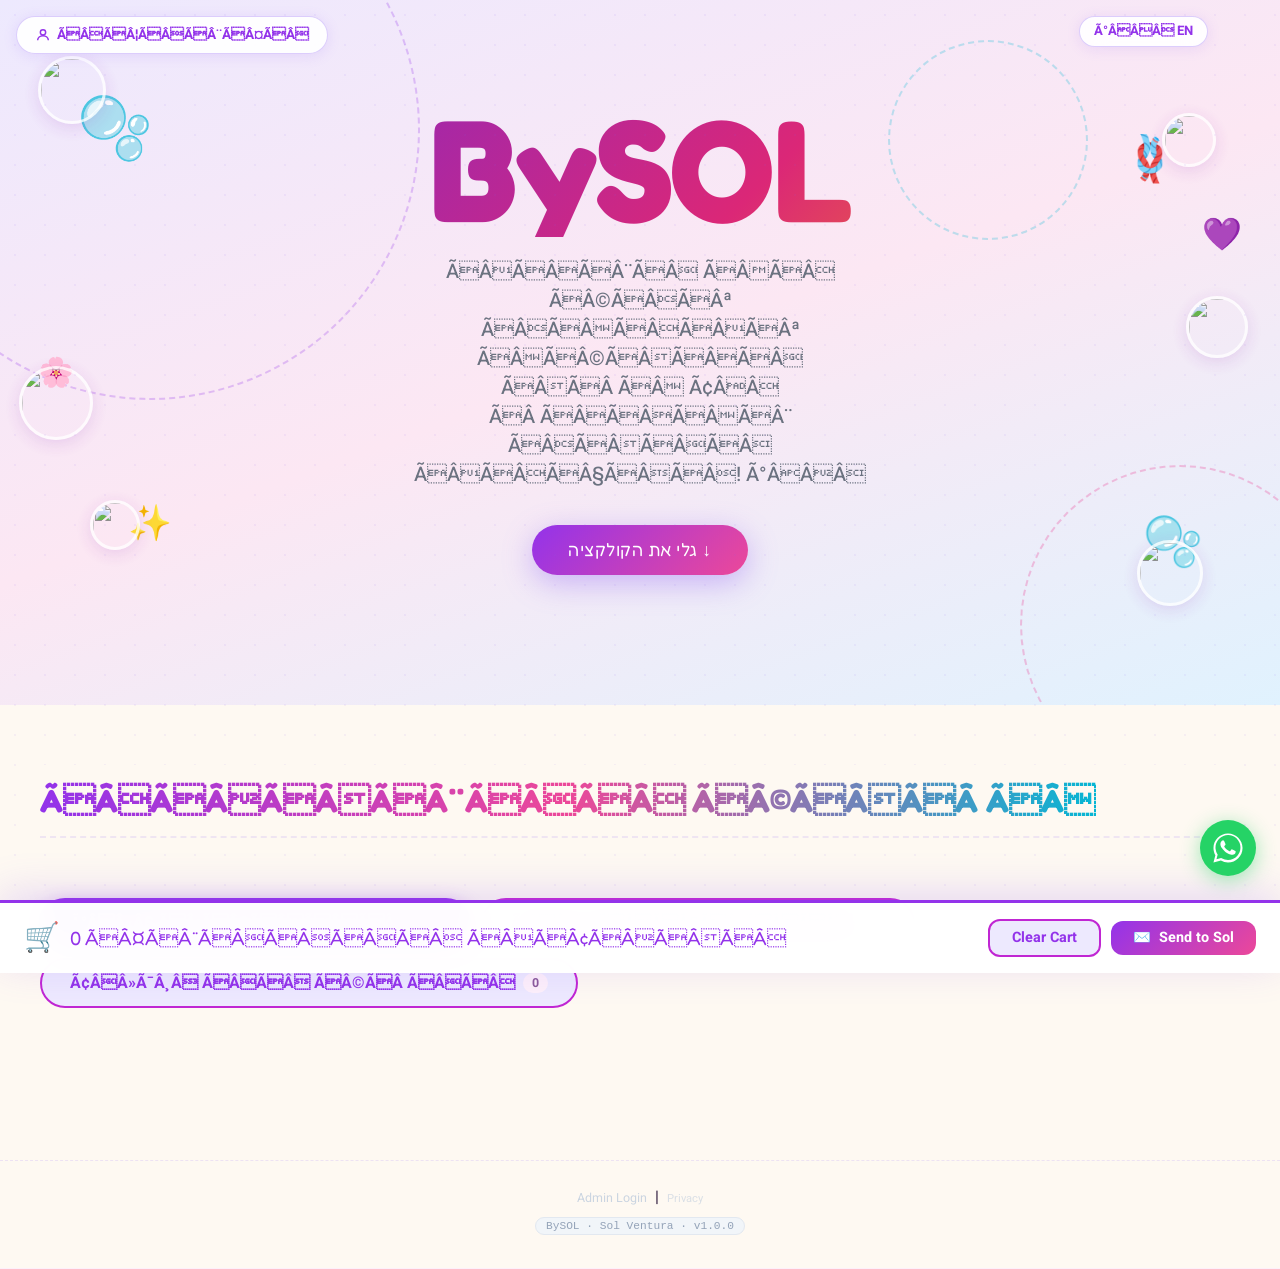
==== commit 36452e57: "Fix: restore Hebrew data-he attrs, bump to v=18" ====
--- a/index.html
+++ b/index.html
@@ -1,5 +1,5 @@
 <!--
-  BySOL Ã¢ÂÂ Slime & MacramÃÂ© Shop
+  BySOL — Slime & Macramé Shop
   Creator : Sol Ventura
   Version : 1.7
   Updated : 2026-06-08
@@ -10,23 +10,23 @@
   <meta charset="UTF-8"/>
   <meta name="viewport" content="width=device-width, initial-scale=1.0"/>
   <meta name="google-site-verification" content="s1tEIJts6XBBEKmQ_a1joGA5UiMg9QSO_iau49RVkS8" />
-  <title>BySOL Ã¢ÂÂ ÃÂ¡ÃÂÃÂÃÂÃÂ ÃÂÃÂÃÂ§ÃÂ¨ÃÂÃÂ ÃÂÃÂ¢ÃÂÃÂÃÂÃÂª ÃÂÃÂ | Sol Ventura</title>
-  <meta name="description" content="BySOL Ã¢ÂÂ ÃÂÃÂ ÃÂÃÂª ÃÂ¡ÃÂÃÂÃÂÃÂ ÃÂÃÂÃÂ§ÃÂ¨ÃÂÃÂ ÃÂÃÂ¢ÃÂÃÂÃÂÃÂª ÃÂÃÂ ÃÂ©ÃÂ Sol Ventura. ÃÂÃÂÃÂÃÂÃÂ ÃÂ¦ÃÂÃÂ¢ÃÂÃÂ, ÃÂÃÂ§ÃÂ¡ÃÂÃÂÃÂ¨ÃÂÃÂª ÃÂÃÂ¡ÃÂÃÂ ÃÂÃÂ ÃÂÃÂª. ÃÂ§ÃÂ ÃÂ ÃÂÃÂÃÂ ÃÂÃÂÃÂÃÂ ÃÂÃÂÃÂ© ÃÂ¢ÃÂÃÂ©ÃÂÃÂ!" />
+  <title>BySOL — סליים ומקרמה בעבודת יד | Sol Ventura</title>
+  <meta name="description" content="BySOL — חנות סליים ומקרמה בעבודת יד של Sol Ventura. מגוון צבעים, טקסטורות וסגנונות. קנו אונליין ממש עכשיו!" />
   <link rel="canonical" href="https://venturatrend.co.il/" />
 
   <!-- Open Graph -->
   <meta property="og:type"        content="website" />
   <meta property="og:url"         content="https://venturatrend.co.il/" />
-  <meta property="og:title"       content="BySOL Ã¢ÂÂ ÃÂ¡ÃÂÃÂÃÂÃÂ ÃÂÃÂÃÂ§ÃÂ¨ÃÂÃÂ ÃÂÃÂ¢ÃÂÃÂÃÂÃÂª ÃÂÃÂ" />
-  <meta property="og:description" content="ÃÂÃÂ ÃÂÃÂª ÃÂ¡ÃÂÃÂÃÂÃÂ ÃÂÃÂÃÂ§ÃÂ¨ÃÂÃÂ ÃÂÃÂ¢ÃÂÃÂÃÂÃÂª ÃÂÃÂ ÃÂ©ÃÂ Sol Ventura. ÃÂÃÂÃÂÃÂÃÂ ÃÂ¦ÃÂÃÂ¢ÃÂÃÂ, ÃÂÃÂ§ÃÂ¡ÃÂÃÂÃÂ¨ÃÂÃÂª ÃÂÃÂ¡ÃÂÃÂ ÃÂÃÂ ÃÂÃÂª." />
+  <meta property="og:title"       content="BySOL — סליים ומקרמה בעבודת יד" />
+  <meta property="og:description" content="חנות סליים ומקרמה בעבודת יד של Sol Ventura. מגוון צבעים, טקסטורות וסגנונות." />
   <meta property="og:image"       content="https://venturatrend.co.il/og-image.jpg" />
   <meta property="og:locale"      content="he_IL" />
   <meta property="og:site_name"   content="BySOL" />
 
   <!-- Twitter Card -->
   <meta name="twitter:card"        content="summary_large_image" />
-  <meta name="twitter:title"       content="BySOL Ã¢ÂÂ ÃÂ¡ÃÂÃÂÃÂÃÂ ÃÂÃÂÃÂ§ÃÂ¨ÃÂÃÂ ÃÂÃÂ¢ÃÂÃÂÃÂÃÂª ÃÂÃÂ" />
-  <meta name="twitter:description" content="ÃÂÃÂ ÃÂÃÂª ÃÂ¡ÃÂÃÂÃÂÃÂ ÃÂÃÂÃÂ§ÃÂ¨ÃÂÃÂ ÃÂÃÂ¢ÃÂÃÂÃÂÃÂª ÃÂÃÂ ÃÂ©ÃÂ Sol Ventura." />
+  <meta name="twitter:title"       content="BySOL — סליים ומקרמה בעבודת יד" />
+  <meta name="twitter:description" content="חנות סליים ומקרמה בעבודת יד של Sol Ventura." />
   <meta name="twitter:image"       content="https://venturatrend.co.il/og-image.jpg" />
 
   <!-- JSON-LD Structured Data -->
@@ -39,7 +39,7 @@
         "@id": "https://venturatrend.co.il/#website",
         "url": "https://venturatrend.co.il/",
         "name": "BySOL",
-        "description": "ÃÂÃÂ ÃÂÃÂª ÃÂ¡ÃÂÃÂÃÂÃÂ ÃÂÃÂÃÂ§ÃÂ¨ÃÂÃÂ ÃÂÃÂ¢ÃÂÃÂÃÂÃÂª ÃÂÃÂ ÃÂ©ÃÂ Sol Ventura",
+        "description": "חנות סליים ומקרמה בעבודת יד של Sol Ventura",
         "inLanguage": "he"
       },
       {
@@ -62,16 +62,16 @@
         "@id": "https://venturatrend.co.il/#store",
         "name": "BySOL",
         "url": "https://venturatrend.co.il/",
-        "description": "ÃÂÃÂ ÃÂÃÂª ÃÂ¡ÃÂÃÂÃÂÃÂ ÃÂÃÂÃÂ§ÃÂ¨ÃÂÃÂ ÃÂÃÂ¢ÃÂÃÂÃÂÃÂª ÃÂÃÂ",
+        "description": "חנות סליים ומקרמה בעבודת יד",
         "inLanguage": "he",
         "hasMap": "https://venturatrend.co.il/",
-        "priceRange": "Ã¢ÂÂªÃ¢ÂÂª",
+        "priceRange": "₪₪",
         "servesCuisine": null
       }
     ]
   }
   </script>
-  <link rel="icon" href="data:image/svg+xml,<svg xmlns=%22http://www.w3.org/2000/svg%22 viewBox=%220 0 100 100%22><text y=%22.9em%22 font-size=%2290%22>Ã°ÂÂ«Â</text></svg>">
+  <link rel="icon" href="data:image/svg+xml,<svg xmlns=%22http://www.w3.org/2000/svg%22 viewBox=%220 0 100 100%22><text y=%22.9em%22 font-size=%2290%22>🫏</text></svg>">
   <link rel="stylesheet" href="style.css?v=4">
 </head>
 <body>
@@ -84,16 +84,16 @@
     <div class="hero-ring hero-ring-2"></div>
     <div class="hero-ring hero-ring-3"></div>
     <!-- Floating decorations -->
-    <span class="float-deco" style="font-size:3.8rem;top:12%;left:6%;--dur:4.5s;--delay:0s;--r1:-8deg;--r2:6deg;--r3:-4deg">Ã°ÂÂ«Â§</span>
-    <span class="float-deco" style="font-size:2.8rem;top:18%;right:8%;--dur:5.5s;--delay:.8s;--r1:5deg;--r2:-7deg;--r3:3deg">Ã°ÂÂªÂ¢</span>
-    <span class="float-deco" style="font-size:2.2rem;bottom:22%;left:10%;--dur:3.8s;--delay:.4s;--r1:-5deg;--r2:8deg;--r3:-6deg">Ã¢ÂÂ¨</span>
-    <span class="float-deco" style="font-size:3rem;bottom:18%;right:6%;--dur:5s;--delay:1.2s;--r1:7deg;--r2:-5deg;--r3:4deg">Ã°ÂÂ«Â§</span>
-    <span class="float-deco" style="font-size:1.8rem;top:50%;left:3%;--dur:4.2s;--delay:.6s;--r1:-4deg;--r2:6deg;--r3:-3deg">Ã°ÂÂÂ¸</span>
-    <span class="float-deco" style="font-size:2rem;top:30%;right:3%;--dur:6s;--delay:2s;--r1:6deg;--r2:-4deg;--r3:5deg">Ã°ÂÂÂ</span>
+    <span class="float-deco" style="font-size:3.8rem;top:12%;left:6%;--dur:4.5s;--delay:0s;--r1:-8deg;--r2:6deg;--r3:-4deg">🫧</span>
+    <span class="float-deco" style="font-size:2.8rem;top:18%;right:8%;--dur:5.5s;--delay:.8s;--r1:5deg;--r2:-7deg;--r3:3deg">🪢</span>
+    <span class="float-deco" style="font-size:2.2rem;bottom:22%;left:10%;--dur:3.8s;--delay:.4s;--r1:-5deg;--r2:8deg;--r3:-6deg">✨</span>
+    <span class="float-deco" style="font-size:3rem;bottom:18%;right:6%;--dur:5s;--delay:1.2s;--r1:7deg;--r2:-5deg;--r3:4deg">🫧</span>
+    <span class="float-deco" style="font-size:1.8rem;top:50%;left:3%;--dur:4.2s;--delay:.6s;--r1:-4deg;--r2:6deg;--r3:-3deg">🌸</span>
+    <span class="float-deco" style="font-size:2rem;top:30%;right:3%;--dur:6s;--delay:2s;--r1:6deg;--r2:-4deg;--r3:5deg">💜</span>
     <!-- Title -->
     <h1>BySOL</h1>
-    <p class="hero-sub" data-i18n="heroSub">Pick what you love and send it to us Ã¢ÂÂ we'll get back to you soon! Ã°ÂÂÂ</p>
-    <div class="hero-cta" data-he="ÃÂÃÂÃÂ ÃÂÃÂª ÃÂÃÂ§ÃÂÃÂÃÂ§ÃÂ¦ÃÂÃÂ Ã¢ÂÂ" data-en="Browse the Collection Ã¢ÂÂ">Browse the Collection Ã¢ÂÂ</div>
+    <p class="hero-sub" data-i18n="heroSub">Pick what you love and send it to us — we'll get back to you soon! 💚</p>
+    <div class="hero-cta" data-he="גלי את הקולקציה ↓" data-en="Browse the Collection ↓">Browse the Collection ↓</div>
       <img class="hero-img-deco" fetchpriority="high" decoding="async" src="https://venturatrend.co.il/images/slime/1782496007569_IMG_0875.jpeg" alt="" style="width:68px;height:68px;top:8%;left:3%;--dur:4.8s;--delay:.3s;--r1:-6deg;--r2:4deg;--r3:-3deg">
     <img class="hero-img-deco" fetchpriority="high" decoding="async" src="https://venturatrend.co.il/images/slime/1782496113309_IMG_0871.jpeg" alt="" style="width:54px;height:54px;top:16%;right:5%;--dur:5.6s;--delay:1.1s;--r1:5deg;--r2:-6deg;--r3:3deg">
     <img class="hero-img-deco" fetchpriority="high" decoding="async" src="https://venturatrend.co.il/images/slime/1782496290277_IMG_0869.jpeg" alt="" style="width:74px;height:74px;top:52%;left:1.5%;--dur:4.2s;--delay:.7s;--r1:-4deg;--r2:7deg;--r3:-5deg">
@@ -107,8 +107,8 @@
     <div class="action-bar">
       <h2 data-i18n="gallery">Our Gallery</h2>
       <div class="action-bar-right">
-        <button class="btn btn-ghost" id="btn-clear-pub" onclick="clearSelection()" style="display:none;font-size:.82rem;padding:7px 14px" data-he="Ã¢ÂÂ ÃÂ ÃÂ§ÃÂ ÃÂ¢ÃÂÃÂÃÂ" data-en="Ã¢ÂÂ Clear Cart">Ã¢ÂÂ Clear Cart</button>
-        <button class="cart-icon-btn" id="cart-action-btn" onclick="sendMail()" style="display:none"><span data-he="Ã°ÂÂÂ ÃÂ©ÃÂÃÂÃÂ ÃÂÃÂ¡ÃÂÃÂ" data-en="Ã°ÂÂÂ Send to Sol">Ã°ÂÂÂ Send to Sol</span><span class="cart-count-badge has-items" id="cart-badge-top">0</span>
+        <button class="btn btn-ghost" id="btn-clear-pub" onclick="clearSelection()" style="display:none;font-size:.82rem;padding:7px 14px" data-he="✕ נקה עגלה" data-en="✕ Clear Cart">✕ Clear Cart</button>
+        <button class="cart-icon-btn" id="cart-action-btn" onclick="sendMail()" style="display:none"><span data-he="🛒 שלחי לסול" data-en="🛒 Send to Sol">🛒 Send to Sol</span><span class="cart-count-badge has-items" id="cart-badge-top">0</span>
         </button>
       </div>
     </div>
@@ -116,13 +116,13 @@
     <!-- Category tabs -->
     <div class="tab-bar">
       <button class="tab-btn slime-tab active" id="pub-tab-slime" onclick="switchPubTab('slime')">
-        <span data-i18n="tabSquishy">Ã°ÂÂ«Â§ Squishy</span> <span class="tab-count" id="pub-slime-count">0</span>
+        <span data-i18n="tabSquishy">🫧 Squishy</span> <span class="tab-count" id="pub-slime-count">0</span>
       </button>
       <button class="tab-btn macrame-tab" id="pub-tab-macrame" onclick="switchPubTab('macrame')">
-        <span data-i18n="tabMacrame">Ã°ÂÂªÂ¢ MacramÃÂ©</span> <span class="tab-count" id="pub-macrame-count">0</span>
+        <span data-i18n="tabMacrame">🪢 Macramé</span> <span class="tab-count" id="pub-macrame-count">0</span>
       </button>
       <button class="tab-btn homemade-tab" id="pub-tab-homemade" onclick="switchPubTab('homemade')">
-        <span data-i18n="tabHomemade">Ã°ÂÂÂ  Home Made</span> <span class="tab-count" id="pub-homemade-count">0</span>
+        <span data-i18n="tabHomemade">🏠 Home Made</span> <span class="tab-count" id="pub-homemade-count">0</span>
       </button>
     </div>
 
@@ -144,62 +144,62 @@
     &nbsp;|&nbsp;
     <a href="privacy.html" style="font-size: .7rem; opacity: .7;">Privacy</a>
     <br>
-    <span class="version-badge">BySOL ÃÂ· Sol Ventura ÃÂ· v1.0.0</span>
+    <span class="version-badge">BySOL · Sol Ventura · v1.0.0</span>
   </footer>
 </div>
 
 <!-- Floating send panel -->
 <div class="send-panel" id="send-panel">
   <div class="send-panel-info">
-    <span class="cart-panel-icon">Ã°ÂÂÂ</span>
+    <span class="cart-panel-icon">🛒</span>
     <div class="cart-panel-text"><span id="panel-count">0</span> <span data-i18n="cartItems">items in your cart</span></div>
   </div>
   <div class="send-panel-btns">
     <button class="btn btn-ghost" onclick="clearSelection()">Clear Cart</button>
-    <button class="btn btn-primary" onclick="sendMail()">Ã¢ÂÂÃ¯Â¸Â&nbsp; Send to Sol</button>
+    <button class="btn btn-primary" onclick="sendMail()">✉️&nbsp; Send to Sol</button>
   </div>
 </div>
 
 <!-- LOGIN VIEW -->
 <div id="login-view">
   <div class="login-card">
-    <span class="lock-icon">Ã°ÂÂÂ</span>
+    <span class="lock-icon">🔐</span>
     <h2>Admin Login</h2>
     <p class="login-sub">BySOL Gallery Management</p>
-    <div class="login-error" id="login-error">Incorrect username or password Ã¢ÂÂ</div>
+    <div class="login-error" id="login-error">Incorrect username or password ❌</div>
     <div class="form-field">
       <label for="inp-user">Username</label>
       <input id="inp-user" type="text" placeholder="admin" autocomplete="off" spellcheck="false" onkeydown="if(event.key==='Enter') focusPass()" required>
     </div>
     <div class="form-field">
       <label for="inp-pass">Password</label>
-      <input id="inp-pass" type="password" placeholder="Ã¢ÂÂ¢Ã¢ÂÂ¢Ã¢ÂÂ¢Ã¢ÂÂ¢Ã¢ÂÂ¢Ã¢ÂÂ¢Ã¢ÂÂ¢Ã¢ÂÂ¢" autocomplete="off" onkeydown="if(event.key==='Enter') doLogin()" required>
-    </div>
-    <button class="btn-login-submit" onclick="doLogin()">Login Ã¢ÂÂ</button>
-    <p class="login-back-link"><a href="#" onclick="showPublic(); return false;">Ã¢ÂÂ Back to Gallery</a></p>
+      <input id="inp-pass" type="password" placeholder="••••••••" autocomplete="off" onkeydown="if(event.key==='Enter') doLogin()" required>
+    </div>
+    <button class="btn-login-submit" onclick="doLogin()">Login →</button>
+    <p class="login-back-link"><a href="#" onclick="showPublic(); return false;">← Back to Gallery</a></p>
   </div>
 </div>
 
 <!-- ADMIN VIEW -->
 <div id="admin-view">
   <nav class="admin-nav">
-    <div class="brand">BySOL <em>| Admin</em> <span class="version-badge" style="margin-top:0;margin-left:8px">Sol Ventura ÃÂ· v1.0.0</span></div>
+    <div class="brand">BySOL <em>| Admin</em> <span class="version-badge" style="margin-top:0;margin-left:8px">Sol Ventura · v1.0.0</span></div>
     <div class="admin-nav-right">
-      <button class="btn btn-ghost" onclick="showPublic()" style="font-size:.85rem;padding:8px 16px">Ã°ÂÂÂ&nbsp; ÃÂÃÂ¦ÃÂÃÂÃÂ ÃÂ-Admin</button>
+      <button class="btn btn-ghost" onclick="showPublic()" style="font-size:.85rem;padding:8px 16px">👁&nbsp; יציאה מ-Admin</button>
     </div>
   </nav>
 
   <div class="admin-body">
 
     <div class="stats-bar">
-      <div class="stat-card"><div class="stat-num" id="stat-slime">0</div><div class="stat-lbl">Ã°ÂÂ«Â§ Squishies</div></div>
-      <div class="stat-card macrame"><div class="stat-num" id="stat-macrame">0</div><div class="stat-lbl">Ã°ÂÂªÂ¢ MacramÃÂ©</div></div>
-      <div class="stat-card homemade-card"><div class="stat-num" id="stat-homemade">0</div><div class="stat-lbl">Ã°ÂÂÂ  Home Made</div></div>
+      <div class="stat-card"><div class="stat-num" id="stat-slime">0</div><div class="stat-lbl">🫧 Squishies</div></div>
+      <div class="stat-card macrame"><div class="stat-num" id="stat-macrame">0</div><div class="stat-lbl">🪢 Macramé</div></div>
+      <div class="stat-card homemade-card"><div class="stat-num" id="stat-homemade">0</div><div class="stat-lbl">🏠 Home Made</div></div>
     </div>
 
     <div class="cloud-chips">
-      <span class="chip chip-bad" id="chip-github">Ã°ÂÂÂ GitHub: Not Set</span>
-      <span class="chip chip-bad" id="chip-w3f">Ã¢ÂÂÃ¯Â¸Â EmailJS: Not Set</span>
+      <span class="chip chip-bad" id="chip-github">🐙 GitHub: Not Set</span>
+      <span class="chip chip-bad" id="chip-w3f">✉️ EmailJS: Not Set</span>
     </div>
 
     
@@ -214,25 +214,25 @@
     <!-- Settings -->
     <div class="settings-card">
       <button class="settings-toggle" onclick="toggleSettings()">
-        <span class="s-left">Ã¢ÂÂÃ¯Â¸Â Settings</span>
+        <span class="s-left">⚙️ Settings</span>
         <span class="s-status bad" id="settings-status">Not Configured</span>
       </button>
       <div class="settings-body" id="settings-body">
 
         <!-- GitHub -->
         <div class="service-section">
-          <div class="service-title">Ã°ÂÂÂ GitHub Ã¢ÂÂ Image & Catalog Storage</div>
+          <div class="service-title">🐙 GitHub — Image & Catalog Storage</div>
           <div class="service-body">
             <div class="setup-guide">
-              <strong>One-time setup Ã¢ÂÂ Personal Access Token:</strong>
+              <strong>One-time setup — Personal Access Token:</strong>
               <ol>
-                <li>GitHub Ã¢ÂÂ click your profile picture (top right) Ã¢ÂÂ <strong>Settings</strong></li>
-                <li>Scroll to the bottom of the left sidebar Ã¢ÂÂ <strong>Developer settings</strong></li>
-                <li><strong>Personal access tokens</strong> Ã¢ÂÂ <strong>Fine-grained tokens</strong> Ã¢ÂÂ <strong>Generate new token</strong></li>
+                <li>GitHub → click your profile picture (top right) → <strong>Settings</strong></li>
+                <li>Scroll to the bottom of the left sidebar → <strong>Developer settings</strong></li>
+                <li><strong>Personal access tokens</strong> → <strong>Fine-grained tokens</strong> → <strong>Generate new token</strong></li>
                 <li>Token name: <code>SOL-CO</code> | Expiration: <strong>No expiration</strong></li>
-                <li>Repository access Ã¢ÂÂ <strong>Only select repositories</strong> Ã¢ÂÂ choose <code>SOL-CO</code></li>
-                <li>Permissions Ã¢ÂÂ Repository permissions Ã¢ÂÂ <strong>Contents: Read and write</strong></li>
-                <li>Click <strong>Generate token</strong> Ã¢ÂÂ copy it immediately! (shown only once)</li>
+                <li>Repository access → <strong>Only select repositories</strong> → choose <code>SOL-CO</code></li>
+                <li>Permissions → Repository permissions → <strong>Contents: Read and write</strong></li>
+                <li>Click <strong>Generate token</strong> — copy it immediately! (shown only once)</li>
               </ol>
             </div>
             <div class="sfield">
@@ -243,12 +243,12 @@
               <label>PERSONAL ACCESS TOKEN</label>
               <div style="display:flex;gap:8px;align-items:center;">
                 <input id="s-gh-token" type="password" placeholder="github_pat_..." style="flex:1" aria-label="Personal Access Token">
-                <button onclick="testGithubConnection()" style="white-space:nowrap;padding:8px 14px;border:none;border-radius:10px;background:#8b5cf6;color:#fff;font-weight:700;cursor:pointer;font-size:13px;">Ã°ÂÂÂ Test</button>
+                <button onclick="testGithubConnection()" style="white-space:nowrap;padding:8px 14px;border:none;border-radius:10px;background:#8b5cf6;color:#fff;font-weight:700;cursor:pointer;font-size:13px;">🔗 Test</button>
               </div>
               <div id="gh-test-result" style="margin-top:6px;font-size:13px;display:none;"></div>
             </div>
             <div class="sfield">
-              <label>CUSTOM DOMAIN (optional Ã¢ÂÂ leave blank to use GitHub Pages URL)</label>
+              <label>CUSTOM DOMAIN (optional — leave blank to use GitHub Pages URL)</label>
               <input id="s-custom-domain" type="text" placeholder="bysolco.com" aria-label="Custom Domain (optional)">
             </div>
           </div>
@@ -256,7 +256,7 @@
 
         <!-- EmailJS -->
         <div class="service-section">
-          <div class="service-title">Ã¢ÂÂÃ¯Â¸Â EmailJS Ã¢ÂÂ Email Sending</div>
+          <div class="service-title">✉️ EmailJS — Email Sending</div>
           <div class="service-body">
             <div class="setup-guide">
               <strong>One-time setup:</strong>
@@ -283,51 +283,51 @@
               <input id="s-ejs-pubkey" type="text" placeholder="xxxxxxxxxxxxxxxxxxxx" autocomplete="off" style="font-family:monospace"/>
             </div>
             <div class="sfield">
-              <label>Ã°ÂÂÂ GEMINI AI KEY</label>
+              <label>🍌 GEMINI AI KEY</label>
               <input id="s-gemini-key" type="text" placeholder="AIzaSy..." autocomplete="off" style="font-family:monospace">
-              <small style="color:var(--muted);font-size:11px;display:block;margin-top:4px">Ã¢ÂÂ aistudio.google.com Ã¢ÂÂº Get API Key (free)</small>
+              <small style="color:var(--muted);font-size:11px;display:block;margin-top:4px">→ aistudio.google.com › Get API Key (free)</small>
             </div>
           </div>
         </div>
 
-        <button class="btn-save-settings" onclick="saveSettings()">Ã°ÂÂÂ¾ Save Settings</button>
+        <button class="btn-save-settings" onclick="saveSettings()">💾 Save Settings</button>
       </div>
     </div>
 
     <!-- Upload zones -->
     <div class="upload-grid">
       <div class="upload-cat-wrap">
-        <div class="upload-cat-label">Ã°ÂÂ«Â§ Squishy Images</div>
+        <div class="upload-cat-label">🫧 Squishy Images</div>
         <div class="upload-zone" id="upload-zone-slime"
              onclick="document.getElementById('file-input-slime').click()"
              ondragover="onDragOver(event,'slime')" ondragleave="onDragLeave(event,'slime')" ondrop="onDrop(event,'slime')">
-          <span class="upload-icon">Ã°ÂÂÂ¤</span>
+          <span class="upload-icon">📤</span>
           <h3>Drag or click to upload</h3>
-          <p>JPG ÃÂ· PNG ÃÂ· WEBP ÃÂ· GIF</p>
+          <p>JPG · PNG · WEBP · GIF</p>
           <span class="upload-hint">+ Add Squishy</span>
         </div>
         <input type="file" id="file-input-slime" accept="image/*" multiple onchange="handleUpload(this.files,'slime')" style="display:none"/ aria-label="Upload Slime images">
       </div>
       <div class="upload-cat-wrap">
-        <div class="upload-cat-label">Ã°ÂÂªÂ¢ MacramÃÂ© Images</div>
+        <div class="upload-cat-label">🪢 Macramé Images</div>
         <div class="upload-zone macrame-zone" id="upload-zone-macrame"
              onclick="document.getElementById('file-input-macrame').click()"
              ondragover="onDragOver(event,'macrame')" ondragleave="onDragLeave(event,'macrame')" ondrop="onDrop(event,'macrame')">
-          <span class="upload-icon">Ã°ÂÂÂ¤</span>
+          <span class="upload-icon">📤</span>
           <h3>Drag or click to upload</h3>
-          <p>JPG ÃÂ· PNG ÃÂ· WEBP ÃÂ· GIF</p>
-          <span class="upload-hint">+ Add MacramÃÂ©</span>
+          <p>JPG · PNG · WEBP · GIF</p>
+          <span class="upload-hint">+ Add Macramé</span>
         </div>
-        <input type="file" id="file-input-macrame" accept="image/*" multiple onchange="handleUpload(this.files,'macrame')" style="display:none"/ aria-label="Upload MacramÃÂ© images">
+        <input type="file" id="file-input-macrame" accept="image/*" multiple onchange="handleUpload(this.files,'macrame')" style="display:none"/ aria-label="Upload Macramé images">
       </div>
       <div class="upload-cat-wrap">
-        <div class="upload-cat-label">Ã°ÂÂÂ  Home Made Images</div>
+        <div class="upload-cat-label">🏠 Home Made Images</div>
         <div class="upload-zone homemade-zone" id="upload-zone-homemade"
              onclick="document.getElementById('file-input-homemade').click()"
              ondragover="onDragOver(event,'homemade')" ondragleave="onDragLeave(event,'homemade')" ondrop="onDrop(event,'homemade')">
-          <span class="upload-icon">Ã°ÂÂÂ¤</span>
+          <span class="upload-icon">📤</span>
           <h3>Drag or click to upload</h3>
-          <p>JPG ÃÂ· PNG ÃÂ· WEBP ÃÂ· GIF</p>
+          <p>JPG · PNG · WEBP · GIF</p>
           <span class="upload-hint">+ Add Home Made</span>
         </div>
         <input type="file" id="file-input-homemade" accept="image/*" multiple onchange="handleUpload(this.files,'homemade')" style="display:none"/ aria-label="Upload Home Made images">
@@ -337,7 +337,7 @@
     <!-- Upload details modal -->
     <div class="udm-overlay" id="udm-overlay" style="display:none">
       <div class="udm-box">
-        <h3>Ã°ÂÂÂ Product Details</h3>
+        <h3>📝 Product Details</h3>
         <div class="udm-file" id="udm-filename"></div>
         <label class="udm-label">Product Name <span class="udm-required">*</span></label>
         <label for="udm-name">Product Name</label>
@@ -345,15 +345,15 @@
                oninput="this.classList.remove('err'); document.getElementById('udm-name-err').classList.remove('show')"
                onkeydown="if(event.key==='Enter') udmConfirm()" required>
         <div class="udm-err-msg" id="udm-name-err">Please enter a product name</div>
-        <label class="udm-label">Price (Ã¢ÂÂª) <span class="udm-required">*</span></label>
-        <label for="udm-price">Price (Ã¢ÂÂª)</label>
+        <label class="udm-label">Price (₪) <span class="udm-required">*</span></label>
+        <label for="udm-price">Price (₪)</label>
           <input class="udm-input" id="udm-price" type="number" min="1" step="1" placeholder="e.g. 45"
                oninput="this.classList.remove('err'); document.getElementById('udm-price-err').classList.remove('show')"
                onkeydown="if(event.key==='Enter') udmConfirm()" required min="0">
         <div class="udm-err-msg" id="udm-price-err">Please enter a valid price</div>
         <div class="udm-btns">
           <button class="udm-btn-cancel" onclick="udmCancel()">Cancel</button>
-          <button class="udm-btn-ok"     onclick="udmConfirm()">Ã¢ÂÂ Upload</button>
+          <button class="udm-btn-ok"     onclick="udmConfirm()">✓ Upload</button>
         </div>
       </div>
     </div>
@@ -365,19 +365,19 @@
 
     <div class="section-header">
       <h3>All Gallery Images</h3>
-      <button class="btn btn-red" style="font-size:.85rem;padding:8px 16px" onclick="deleteAll()">Ã°ÂÂÂ&nbsp; Delete All</button>
+      <button class="btn btn-red" style="font-size:.85rem;padding:8px 16px" onclick="deleteAll()">🗑&nbsp; Delete All</button>
     </div>
 
     <!-- Admin category tabs -->
     <div class="admin-tab-bar">
       <button class="admin-tab-btn slime-tab active" id="admin-tab-slime" onclick="switchAdminTab('slime')">
-        Ã°ÂÂ«Â§ Squishy <span id="admin-slime-count">0</span>
+        🫧 Squishy <span id="admin-slime-count">0</span>
       </button>
       <button class="admin-tab-btn macrame-tab" id="admin-tab-macrame" onclick="switchAdminTab('macrame')">
-        Ã°ÂÂªÂ¢ MacramÃÂ© <span id="admin-macrame-count">0</span>
+        🪢 Macramé <span id="admin-macrame-count">0</span>
       </button>
       <button class="admin-tab-btn homemade-tab" id="admin-tab-homemade" onclick="switchAdminTab('homemade')">
-        Ã°ÂÂÂ  Home Made <span id="admin-homemade-count">0</span>
+        🏠 Home Made <span id="admin-homemade-count">0</span>
       </button>
     </div>
 
@@ -396,7 +396,7 @@
 
 <!-- Lightbox -->
 <div class="lightbox-overlay" id="lightbox" onclick="closeLightbox(event)">
-  <button class="lightbox-close" onclick="closeLightbox()">Ã¢ÂÂ</button>
+  <button class="lightbox-close" onclick="closeLightbox()">✕</button>
   <img class="lightbox-img" id="lightbox-img" src="[data-uri]" alt="" />
   <div class="lightbox-title" id="lightbox-title"></div>
 </div>
@@ -404,18 +404,18 @@
 <!-- Contact modal -->
 <div class="modal-overlay" id="contact-modal" onclick="closeContactModal(event)">
   <div class="modal-box">
-    <div class="contact-modal-title"><span style="font-size:1.6rem">Ã°ÂÂÂ</span><h3 data-he="ÃÂÃÂ¤ÃÂ¨ÃÂÃÂÃÂ ÃÂ©ÃÂÃÂ" data-en="Your Details">Your Details</h3></div>
-    <p class="contact-modal-sub" data-he="ÃÂÃÂÃÂÃÂ ÃÂÃÂª ÃÂÃÂ¤ÃÂ¨ÃÂÃÂÃÂ ÃÂ©ÃÂÃÂÃÂ ÃÂÃÂ ÃÂÃÂÃÂÃÂ¨ ÃÂÃÂÃÂÃÂÃÂÃÂ ÃÂÃÂ§ÃÂ¨ÃÂÃÂ Ã°ÂÂÂ" data-en="Fill in your details and we'll get back to you soon Ã°ÂÂÂ">Fill in your details and we'll get back to you soon Ã°ÂÂÂ</p>
+    <div class="contact-modal-title"><span style="font-size:1.6rem">📋</span><h3 data-he="הפרטים שלך" data-en="Your Details">Your Details</h3></div>
+    <p class="contact-modal-sub" data-he="מלאו את הפרטים שלכם ונחזור אלייכם בקרוב 💚" data-en="Fill in your details and we'll get back to you soon 💚">Fill in your details and we'll get back to you soon 💚</p>
     <div class="contact-modal-grid">
-      <div class="cfield"><label for="c-name" data-he="ÃÂ©ÃÂ ÃÂÃÂÃÂ *" data-en="Full Name *">Full Name *</label><input id="c-name" type="text" placeholder="Jane Smith" required data-he="ÃÂ©ÃÂ ÃÂÃÂÃÂ" data-en="Full Name"></div>
-      <div class="cfield"><label for="c-phone" data-he="ÃÂÃÂÃÂ¤ÃÂÃÂ *" data-en="Phone *">Phone *</label><input id="c-phone" type="tel" placeholder="+1-555-0000" required data-he="050-000-0000" data-en="+1-555-0000"></div>
-      <div class="cfield"><label for="c-email" data-he="ÃÂÃÂÃÂÃÂÃÂÃÂ" data-en="Email">Email</label><input id="c-email" type="email" placeholder="jane@gmail.com" /></div>
-      <div class="cfield"><label for="c-address" data-he="ÃÂÃÂªÃÂÃÂÃÂª" data-en="Address">Address</label><input id="c-address" type="text" placeholder="Street, City" /></div>
-    </div>
-    <div class="contact-err" id="contact-err">Please fill in name and phone Ã¢ÂÂ</div>
+      <div class="cfield"><label for="c-name" data-he="שם מלא *" data-en="Full Name *">Full Name *</label><input id="c-name" type="text" placeholder="Jane Smith" required data-he="שם מלא" data-en="Full Name"></div>
+      <div class="cfield"><label for="c-phone" data-he="טלפון *" data-en="Phone *">Phone *</label><input id="c-phone" type="tel" placeholder="+1-555-0000" required data-he="050-000-0000" data-en="+1-555-0000"></div>
+      <div class="cfield"><label for="c-email" data-he="אימייל" data-en="Email">Email</label><input id="c-email" type="email" placeholder="jane@gmail.com" /></div>
+      <div class="cfield"><label for="c-address" data-he="כתובת" data-en="Address">Address</label><input id="c-address" type="text" placeholder="Street, City" /></div>
+    </div>
+    <div class="contact-err" id="contact-err">Please fill in name and phone ❌</div>
     <div class="modal-footer">
       <button class="btn btn-ghost" onclick="closeContactModal()">Cancel</button>
-      <button class="btn btn-primary" onclick="submitWithContact()" data-he="Ã¢ÂÂÃ¯Â¸Â ÃÂ©ÃÂÃÂÃÂ ÃÂÃÂ¡ÃÂÃÂ" data-en="Ã¢ÂÂÃ¯Â¸Â Send to Sol">Ã¢ÂÂÃ¯Â¸Â Send to Sol</button>
+      <button class="btn btn-primary" onclick="submitWithContact()" data-he="✉️ שלחי לסול" data-en="✉️ Send to Sol">✉️ Send to Sol</button>
     </div>
   </div>
 </div>
@@ -423,12 +423,12 @@
 <!-- Fallback modal -->
 <div class="modal-overlay" id="fallback-modal" onclick="closeFallbackModal(event)">
   <div class="modal-box">
-    <h3>Ã°ÂÂÂ Selected Items</h3>
+    <h3>📋 Selected Items</h3>
     <p>Copy the text below and send it to Sol manually via WhatsApp or email.</p>
     <textarea class="modal-textarea" id="fallback-text" rows="9" readonly aria-label="Order summary text"></textarea>
     <div class="modal-footer">
       <button class="btn btn-ghost" onclick="closeFallbackModal()">Close</button>
-      <button class="btn btn-primary" onclick="copyFallbackText()">Ã°ÂÂÂ Copy Text</button>
+      <button class="btn btn-primary" onclick="copyFallbackText()">📋 Copy Text</button>
     </div>
   </div>
 </div>
@@ -439,93 +439,92 @@
 
   
 
-<!-- Ã¢ÂÂÃ¢ÂÂ MEMBER NAV Ã¢ÂÂÃ¢ÂÂ -->
+<!-- ══ MEMBER NAV ══ -->
 <div class="member-nav">
   <button class="member-btn" id="member-btn" onclick="openAuthModal()">
     <svg viewBox="0 0 24 24" fill="none" stroke="currentColor" stroke-width="2.2"><circle cx="12" cy="8" r="4"/><path d="M4 20c0-4 3.6-7 8-7s8 3 8 7"/></svg>
-    <span id="member-label" data-i18n="join">ÃÂÃÂ¦ÃÂÃÂ¨ÃÂ¤ÃÂ</span>
+    <span id="member-label" data-i18n="join">הצטרפי</span>
   </button>
 </div>
 
 <!-- Language toggle -->
-<button class="lang-toggle" id="lang-toggle" onclick="toggleLang()" title="Switch language / ÃÂÃÂÃÂÃÂ£ ÃÂ©ÃÂ¤ÃÂ">Ã°ÂÂÂ EN</button>
+<button class="lang-toggle" id="lang-toggle" onclick="toggleLang()" title="Switch language / החלף שפה">🌐 EN</button>
 
 <!-- WhatsApp contact button -->
-<a class="wa-btn" id="wa-btn" title="Chat on WhatsApp" onclick="(function(){var p=['972','584','456','558'];var msg=document.getElementById('wa-msg');var txt=msg?(window.i18n&&window.i18n('waMsg')||msg.dataset.he):'ÃÂÃÂÃÂ ÃÂ¡ÃÂÃÂ! Ã°ÂÂÂ';var isMobile=/iPhone|Android/i.test(navigator.userAgent);var base=isMobile?'https://api.whatsapp.com/send':'https://web.whatsapp.com/send';window.open(base+'?phone='+p.join('')+'&text='+encodeURIComponent(txt),'_blank');return false;})()" href="#" aria-label="WhatsApp">
+<a class="wa-btn" id="wa-btn" title="Chat on WhatsApp" onclick="(function(){var p=['972','584','456','558'];var msg=document.getElementById('wa-msg');var txt=msg?(window.i18n&&window.i18n('waMsg')||msg.dataset.he):'היי סול! 👋';var isMobile=/iPhone|Android/i.test(navigator.userAgent);var base=isMobile?'https://api.whatsapp.com/send':'https://web.whatsapp.com/send';window.open(base+'?phone='+p.join('')+'&text='+encodeURIComponent(txt),'_blank');return false;})()" href="#" aria-label="WhatsApp">
   <svg viewBox="0 0 32 32" xmlns="http://www.w3.org/2000/svg"><path d="M16 .5C7.44.5.5 7.44.5 16c0 2.83.74 5.49 2.04 7.8L.5 31.5l7.93-2.08A15.45 15.45 0 0016 31.5C24.56 31.5 31.5 24.56 31.5 16S24.56.5 16 .5zm0 28.3a13.28 13.28 0 01-6.77-1.85l-.49-.29-5.07 1.33 1.35-4.93-.32-.51A13.3 13.3 0 1116 28.8zm7.3-9.97c-.4-.2-2.36-1.16-2.73-1.3-.37-.13-.63-.2-.9.2s-1.03 1.3-1.26 1.57c-.23.27-.47.3-.87.1-.4-.2-1.69-.62-3.22-1.98-1.19-1.06-1.99-2.37-2.22-2.77-.23-.4-.02-.61.17-.81.18-.18.4-.47.6-.7.2-.23.27-.4.4-.67.13-.27.07-.5-.03-.7-.1-.2-.9-2.16-1.23-2.96-.32-.78-.65-.67-.9-.68h-.77c-.27 0-.7.1-1.06.5s-1.4 1.37-1.4 3.33 1.44 3.87 1.64 4.13c.2.27 2.83 4.32 6.86 6.06.96.41 1.7.66 2.29.85.96.3 1.84.26 2.53.16.77-.12 2.36-.97 2.7-1.9.33-.93.33-1.73.23-1.9-.1-.17-.37-.27-.77-.47z"/></svg>
 </a>
-<span id="wa-msg" data-he="ÃÂÃÂÃÂ ÃÂ¡ÃÂÃÂ! Ã°ÂÂÂ ÃÂ¨ÃÂÃÂÃÂªÃÂ ÃÂÃÂª ÃÂÃÂÃÂ ÃÂÃÂª ÃÂ©ÃÂÃÂ ÃÂÃÂ¨ÃÂ¦ÃÂÃÂªÃÂ ÃÂÃÂ©ÃÂÃÂÃÂ..." data-en="Hey Sol! Ã°ÂÂÂ I saw your shop and wanted to ask..." style="display:none"></span>
-
-<!-- Ã¢ÂÂÃ¢ÂÂ AUTH MODAL Ã¢ÂÂÃ¢ÂÂ -->
+<span id="wa-msg" data-he="היי סול! 👋 ראיתי את החנות שלך ורציתי לשאול..." data-en="Hey Sol! 👋 I saw your shop and wanted to ask..." style="display:none"></span>
+
+<!-- ══ AUTH MODAL ══ -->
 <div id="auth-modal" class="modal-overlay" style="display:none" onclick="if(event.target===this)closeAuthModal()">
   <div class="auth-box">
-    <button class="auth-close" onclick="closeAuthModal()">Ã¢ÂÂ</button>
+    <button class="auth-close" onclick="closeAuthModal()">✕</button>
 
     <!-- Login Panel -->
     <div id="panel-login">
       <div class="auth-tabs">
-        <button class="auth-tab active" onclick="switchAuthTab('login')" data-i18n="loginTab">ÃÂÃÂ ÃÂÃÂ¡ÃÂ</button>
-        <button class="auth-tab" onclick="switchAuthTab('register')" data-i18n="registerTab">ÃÂÃÂ¦ÃÂÃÂ¨ÃÂ¤ÃÂÃÂª</button>
-      </div>
-      <h2 data-i18n="welcomeTitle">ÃÂÃÂ¨ÃÂÃÂÃÂ ÃÂÃÂÃÂÃÂ Ã°ÂÂÂ</h2>
-      <p class="auth-sub" data-i18n="enterDetails">ÃÂÃÂÃÂ ÃÂÃÂ¡ÃÂ ÃÂÃÂª ÃÂÃÂ¤ÃÂ¨ÃÂÃÂÃÂ ÃÂ©ÃÂÃÂ</p>
-      <input class="auth-input" id="login-email" type="email" placeholder="ÃÂÃÂÃÂÃÂÃÂÃÂ" data-i18n-placeholder="emailPh" autocomplete="email" />
-      <input class="auth-input" id="login-pass" type="password" placeholder="ÃÂ¡ÃÂÃÂ¡ÃÂÃÂ" data-i18n-placeholder="passPh" autocomplete="current-password" />
+        <button class="auth-tab active" onclick="switchAuthTab('login')" data-i18n="loginTab">כניסה</button>
+        <button class="auth-tab" onclick="switchAuthTab('register')" data-i18n="registerTab">הצטרפות</button>
+      </div>
+      <h2 data-i18n="welcomeTitle">ברוכה הבאה 💜</h2>
+      <p class="auth-sub" data-i18n="enterDetails">הכניסי את הפרטים שלך</p>
+      <input class="auth-input" id="login-email" type="email" placeholder="אימייל" data-i18n-placeholder="emailPh" autocomplete="email" />
+      <input class="auth-input" id="login-pass" type="password" placeholder="סיסמה" data-i18n-placeholder="passPh" autocomplete="current-password" />
       <div class="auth-err" id="login-err"></div>
-      <button class="btn btn-primary auth-btn" onclick="doMemberLogin()" data-i18n="loginBtn">ÃÂÃÂ ÃÂÃÂ¡ÃÂ ÃÂÃÂÃÂÃÂÃÂ¨ ÃÂÃÂÃÂÃÂ¨ÃÂÃÂª</button>
-      <button class="auth-forgot-link" onclick="switchAuthTab('forgot')" data-i18n="forgotLink">ÃÂ©ÃÂÃÂÃÂªÃÂ ÃÂ¡ÃÂÃÂ¡ÃÂÃÂ</button>
+      <button class="btn btn-primary auth-btn" onclick="doMemberLogin()" data-i18n="loginBtn">כניסה לאזור החברות</button>
+      <button class="auth-forgot-link" onclick="switchAuthTab('forgot')" data-i18n="forgotLink">שכחתי סיסמה</button>
     </div>
 
     <!-- Register Panel -->
     <div id="panel-register" style="display:none">
       <div class="auth-tabs">
-        <button class="auth-tab" onclick="switchAuthTab('login')" data-i18n="loginTab">ÃÂÃÂ ÃÂÃÂ¡ÃÂ</button>
-        <button class="auth-tab active" onclick="switchAuthTab('register')" data-i18n="registerTab">ÃÂÃÂ¦ÃÂÃÂ¨ÃÂ¤ÃÂÃÂª</button>
-      </div>
-      <h2 data-i18n="joinTitle">ÃÂÃÂ¦ÃÂÃÂ¨ÃÂ¤ÃÂ ÃÂÃÂÃÂ©ÃÂ¤ÃÂÃÂ Ã°ÂÂÂ¸</h2>
-      <p class="auth-sub" data-i18n="joinSub">ÃÂÃÂÃÂ¨ÃÂÃÂª ÃÂÃÂ§ÃÂÃÂÃÂÃÂª 10% ÃÂÃÂ ÃÂÃÂ ÃÂÃÂªÃÂÃÂÃÂ ÃÂÃÂÃÂ¢ÃÂÃÂ</p>
-      <input class="auth-input" id="reg-name" type="text" placeholder="ÃÂ©ÃÂ ÃÂ¤ÃÂ¨ÃÂÃÂ" data-i18n-placeholder="firstNamePh" autocomplete="given-name" />
-      <input class="auth-input" id="reg-email" type="email" placeholder="ÃÂÃÂÃÂÃÂÃÂÃÂ" data-i18n-placeholder="emailPh" autocomplete="email" oninput="checkRegEmail(this.value)" />
-      <div id="reg-exists-hint" style="display:none" class="auth-exists-hint" data-i18n-html="existsHint"><span data-i18n="existsHintText">ÃÂÃÂªÃÂÃÂÃÂª ÃÂÃÂ ÃÂÃÂÃÂ¨ ÃÂ¨ÃÂ©ÃÂÃÂÃÂ Ã¢ÂÂ </span><button class="auth-inline-link" onclick="switchAuthTab('login')" data-i18n="loginInstead">ÃÂÃÂªÃÂÃÂÃÂ¨ÃÂ ÃÂÃÂÃÂ§ÃÂÃÂ</button></div>
-      <input class="auth-input" id="reg-pass" type="password" placeholder="ÃÂ¡ÃÂÃÂ¡ÃÂÃÂ (6+ ÃÂªÃÂÃÂÃÂÃÂ)" data-i18n-placeholder="passMinPh" autocomplete="new-password" />
+        <button class="auth-tab" onclick="switchAuthTab('login')" data-i18n="loginTab">כניסה</button>
+        <button class="auth-tab active" onclick="switchAuthTab('register')" data-i18n="registerTab">הצטרפות</button>
+      </div>
+      <h2 data-i18n="joinTitle">הצטרפי למשפחה 🌸</h2>
+      <p class="auth-sub" data-i18n="joinSub">חברות מקבלות 10% הנחה ותוכן בלעדי</p>
+      <input class="auth-input" id="reg-name" type="text" placeholder="שם פרטי" data-i18n-placeholder="firstNamePh" autocomplete="given-name" />
+      <input class="auth-input" id="reg-email" type="email" placeholder="אימייל" data-i18n-placeholder="emailPh" autocomplete="email" oninput="checkRegEmail(this.value)" />
+      <div id="reg-exists-hint" style="display:none" class="auth-exists-hint" data-i18n-html="existsHint"><span data-i18n="existsHintText">כתובת זו כבר רשומה — </span><button class="auth-inline-link" onclick="switchAuthTab('login')" data-i18n="loginInstead">התחברי במקום</button></div>
+      <input class="auth-input" id="reg-pass" type="password" placeholder="סיסמה (6+ תווים)" data-i18n-placeholder="passMinPh" autocomplete="new-password" />
       <div class="auth-err" id="reg-err"></div>
-      <button class="btn btn-primary auth-btn" onclick="doMemberRegister()" data-i18n="joinFreeBtn">ÃÂÃÂ¦ÃÂÃÂ¨ÃÂ¤ÃÂÃÂª ÃÂÃÂÃÂ ÃÂ Ã¢ÂÂ¨</button>
+      <button class="btn btn-primary auth-btn" onclick="doMemberRegister()" data-i18n="joinFreeBtn">הצטרפות חינם ✨</button>
     </div>
 
     <!-- Forgot Password Panel -->
     <div id="panel-forgot" style="display:none">
-      <div class="auth-tabs"><button class="auth-tab" onclick="switchAuthTab('login')" data-i18n="loginTab">ÃÂÃÂ ÃÂÃÂ¡ÃÂ</button><button class="auth-tab" onclick="switchAuthTab('register')" data-i18n="registerTab">ÃÂÃÂ¦ÃÂÃÂ¨ÃÂ¤ÃÂÃÂª</button></div>
-      <h2 data-i18n="resetTitle">ÃÂ©ÃÂÃÂÃÂÃÂ¨ ÃÂ¡ÃÂÃÂ¡ÃÂÃÂ Ã°ÂÂÂ</h2>
+      <div class="auth-tabs"><button class="auth-tab" onclick="switchAuthTab('login')" data-i18n="loginTab">כניסה</button><button class="auth-tab" onclick="switchAuthTab('register')" data-i18n="registerTab">הצטרפות</button></div>
+      <h2 data-i18n="resetTitle">שחזור סיסמא 🔑</h2>
       <div id="forgot-step1">
-        <p class="auth-sub" data-i18n="resetSub">ÃÂÃÂÃÂ ÃÂÃÂ¡ÃÂ ÃÂÃÂª ÃÂÃÂÃÂÃÂÃÂÃÂÃÂ ÃÂ©ÃÂÃÂ ÃÂÃÂ ÃÂ©ÃÂÃÂ ÃÂ§ÃÂÃÂ©ÃÂÃÂ¨ ÃÂÃÂÃÂÃÂ¤ÃÂÃÂ¡ ÃÂÃÂ¡ÃÂÃÂ¡ÃÂÃÂ</p>
-        <input class="auth-input" id="forgot-email" type="email" placeholder="ÃÂÃÂÃÂÃÂÃÂÃÂ ÃÂ¨ÃÂ©ÃÂÃÂ" data-i18n-placeholder="regEmailPh" autocomplete="email" />
+        <p class="auth-sub" data-i18n="resetSub">הכניסי את האימייל שלך ונשלח קישור לאיפוס הסיסמא</p>
+        <input class="auth-input" id="forgot-email" type="email" placeholder="אימייל רשום" data-i18n-placeholder="regEmailPh" autocomplete="email" />
         <div class="auth-err" id="forgot-err"></div>
         <div class="auth-success" id="forgot-ok" style="display:none"></div>
-        <button class="btn btn-primary auth-btn" onclick="doSendResetLink()" data-i18n="sendResetBtn">ÃÂ©ÃÂÃÂ ÃÂ§ÃÂÃÂ©ÃÂÃÂ¨ ÃÂÃÂÃÂÃÂ¤ÃÂÃÂ¡ Ã°ÂÂÂ§</button>
-        <button class="btn btn-ghost" style="width:100%;margin-top:8px" onclick="switchAuthTab('login')" data-i18n="backToLogin">Ã¢ÂÂ ÃÂÃÂÃÂ¨ÃÂ ÃÂÃÂÃÂ ÃÂÃÂ¡ÃÂ</button>
+        <button class="btn btn-primary auth-btn" onclick="doSendResetLink()" data-i18n="sendResetBtn">שלח קישור לאיפוס 📧</button>
+        <button class="btn btn-ghost" style="width:100%;margin-top:8px" onclick="switchAuthTab('login')" data-i18n="backToLogin">← חזרה לכניסה</button>
       </div>
       <div id="forgot-step2" style="display:none">
-        <p class="auth-sub" data-i18n="enterNewPass">ÃÂÃÂÃÂ ÃÂÃÂ¡ÃÂ ÃÂ¡ÃÂÃÂ¡ÃÂÃÂ ÃÂÃÂÃÂ©ÃÂ</p>
-        <input class="auth-input" id="forgot-newpass" type="password" placeholder="ÃÂ¡ÃÂÃÂ¡ÃÂÃÂ ÃÂÃÂÃÂ©ÃÂ (6+ ÃÂªÃÂÃÂÃÂÃÂ)" data-i18n-placeholder="newPassPh" autocomplete="new-password" />
-        <input class="auth-input" id="forgot-newpass2" type="password" placeholder="ÃÂÃÂÃÂÃÂÃÂª ÃÂ¡ÃÂÃÂ¡ÃÂÃÂ" data-i18n-placeholder="confirmPassPh" autocomplete="new-password" />
+        <p class="auth-sub" data-i18n="enterNewPass">הכניסי סיסמא חדשה</p>
+        <input class="auth-input" id="forgot-newpass" type="password" placeholder="סיסמא חדשה (6+ תווים)" data-i18n-placeholder="newPassPh" autocomplete="new-password" />
+        <input class="auth-input" id="forgot-newpass2" type="password" placeholder="אימות סיסמא" data-i18n-placeholder="confirmPassPh" autocomplete="new-password" />
         <div class="auth-err" id="forgot-err2"></div>
         <div class="auth-success" id="forgot-ok2" style="display:none"></div>
-        <button class="btn btn-primary auth-btn" onclick="doSetNewPassword()" data-i18n="savePassBtn">ÃÂ©ÃÂÃÂÃÂ¨ÃÂª ÃÂ¡ÃÂÃÂ¡ÃÂÃÂ ÃÂÃÂÃÂ©ÃÂ Ã¢ÂÂ-</button>
+        <button class="btn btn-primary auth-btn" onclick="doSetNewPassword()" data-i18n="savePassBtn">שמירת סיסמא חדשה ✅</button>
       </div>
     </div>
 
     <!-- Profile Panel -->
     <div id="panel-profile" style="display:none">
-      <div class="member-avatar">Ã°ÂÂÂ</div>
-      <h2 id="profile-greeting">ÃÂ©ÃÂÃÂÃÂ!</h2>
-      <div class="member-vip-badge" data-i18n="vipBadge">Ã¢ÂÂ¨ ÃÂÃÂÃÂ¨ÃÂ VIP</div>
+      <div class="member-avatar">💜</div>
+      <h2 id="profile-greeting">שלום!</h2>
+      <div class="member-vip-badge" data-i18n="vipBadge">✨ חברה VIP</div>
       <ul class="member-perks">
-        <li data-i18n="perk1">10% ÃÂÃÂ ÃÂÃÂ ÃÂ¢ÃÂ ÃÂÃÂ ÃÂÃÂÃÂÃÂ¦ÃÂ¨ÃÂÃÂ</li>
-        <li data-i18n="perk2">ÃÂÃÂÃÂ©ÃÂ ÃÂÃÂªÃÂÃÂÃÂ ÃÂÃÂÃÂ¢ÃÂÃÂ</li>
-        <li data-i18n="perk3">ÃÂ¢ÃÂÃÂÃÂª ÃÂ§ÃÂ ÃÂÃÂÃÂª ÃÂ©ÃÂÃÂÃÂ¨ÃÂ</li>
+        <li data-i18n="perk1">10% הנחה על כל המוצרים</li>
+        <li data-i18n="perk2">גישה לתוכן בלעדי</li>
+        <li data-i18n="perk3">עגלת קניות שמורה</li>
       </ul>
-      <button class="auth-logout" onclick="doMemberLogout()" data-i18n="logout">ÃÂÃÂªÃÂ ÃÂªÃÂ§ÃÂÃÂª</button>
+      <button class="auth-logout" onclick="doMemberLogout()" data-i18n="logout">התנתקות</button>
     </div>
   </div>
 </div>
@@ -545,7 +544,7 @@
 
 <!-- DK popup -->
 <div id="dk-popup">
-  <div id="dk-bbl" data-i18n="dkBbl">Great choice! Thanks Ã¯Â¿Â½Ã¯Â¿Â½Ã°ÂÂÂ</div>
+  <div id="dk-bbl" data-i18n="dkBbl">Great choice! Thanks ��💜</div>
   <video id="dk-img" src="images/donky.mp4" playsinline webkit-playsinline muted preload="auto" style="display:block"></video>
 </div>
 
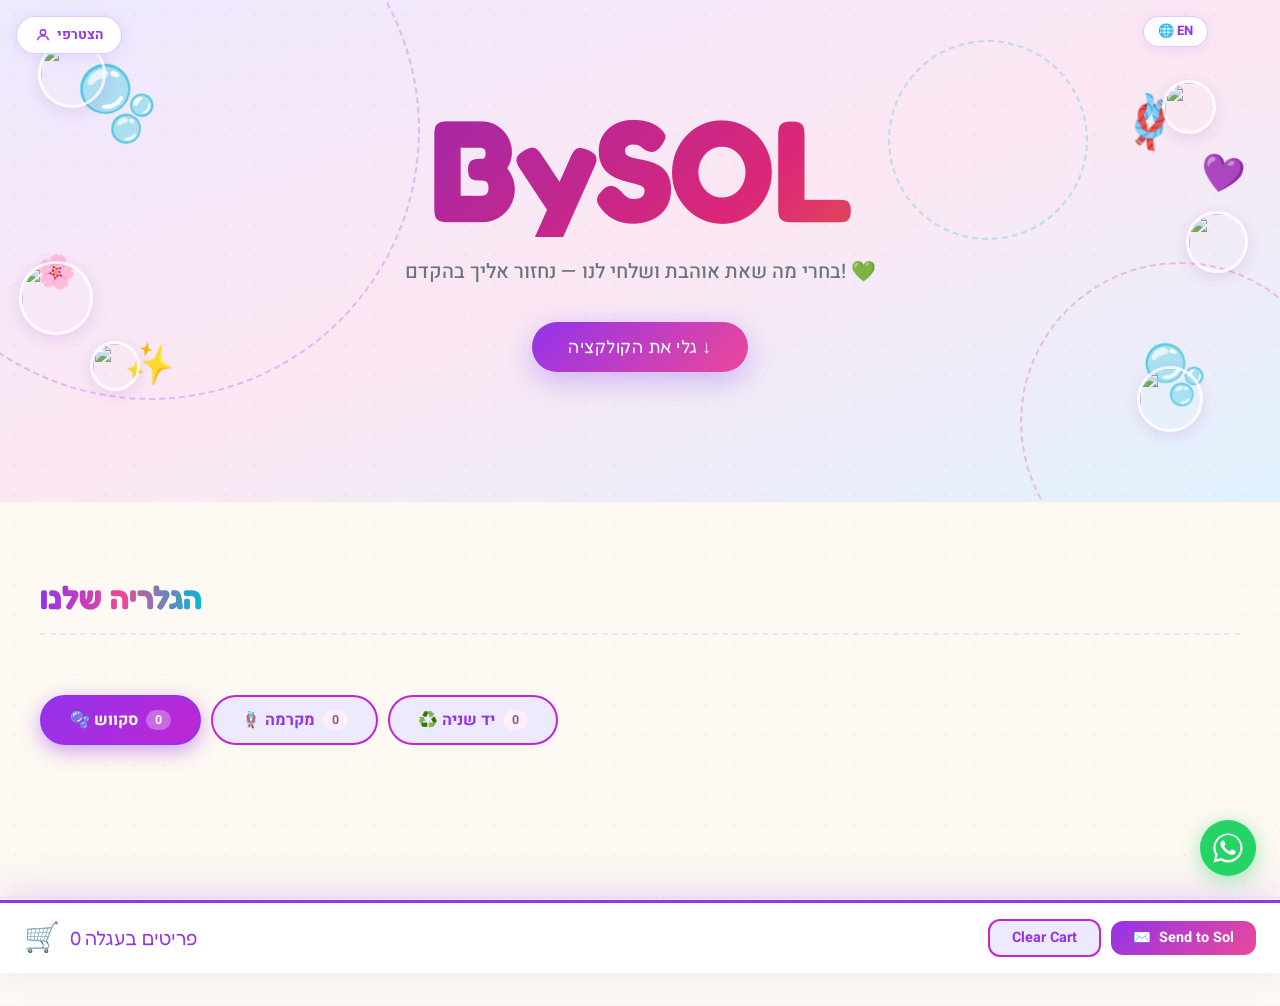
==== commit 59666c96: "Bump script.js to v=19 (restore + fix #41 clean push)" ====
--- a/index.html
+++ b/index.html
@@ -550,6 +550,6 @@
 
   <script defer src="https://cdn.jsdelivr.net/npm/browser-image-compression@2.0.2/dist/browser-image-compression.min.js"></script>
   <script defer src="https://cdn.jsdelivr.net/npm/@emailjs/browser@4/dist/email.min.js"></script>
-  <script defer src="script.js?v=18"></script>
+  <script defer src="script.js?v=19"></script>
 </body>
 </html>
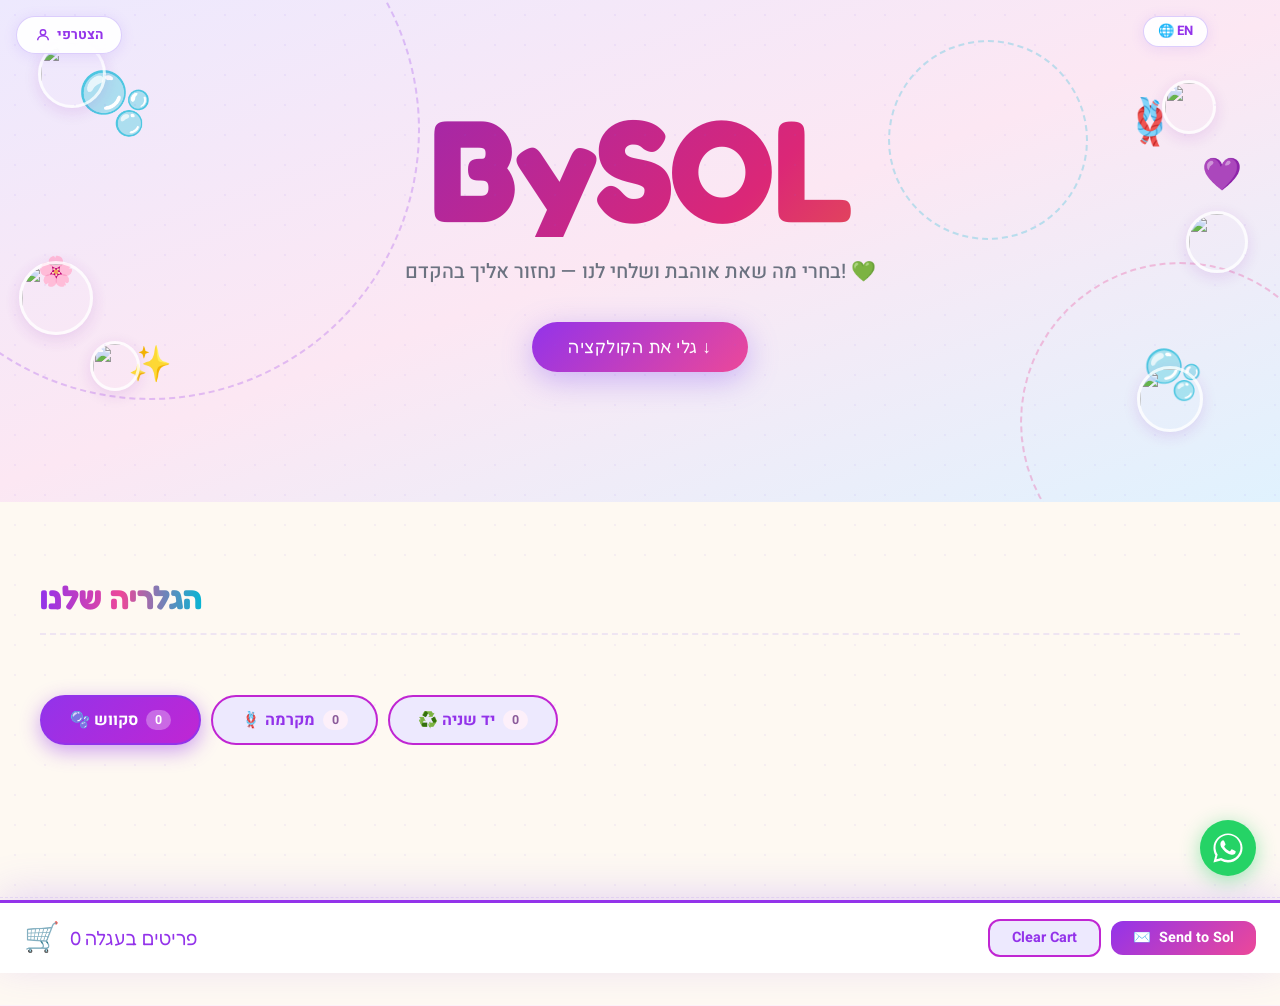
==== commit 581bd0cf: "Bump to script.js?v=20" ====
--- a/index.html
+++ b/index.html
@@ -550,6 +550,6 @@
 
   <script defer src="https://cdn.jsdelivr.net/npm/browser-image-compression@2.0.2/dist/browser-image-compression.min.js"></script>
   <script defer src="https://cdn.jsdelivr.net/npm/@emailjs/browser@4/dist/email.min.js"></script>
-  <script defer src="script.js?v=19"></script>
+  <script defer src="script.js?v=20"></script>
 </body>
 </html>
